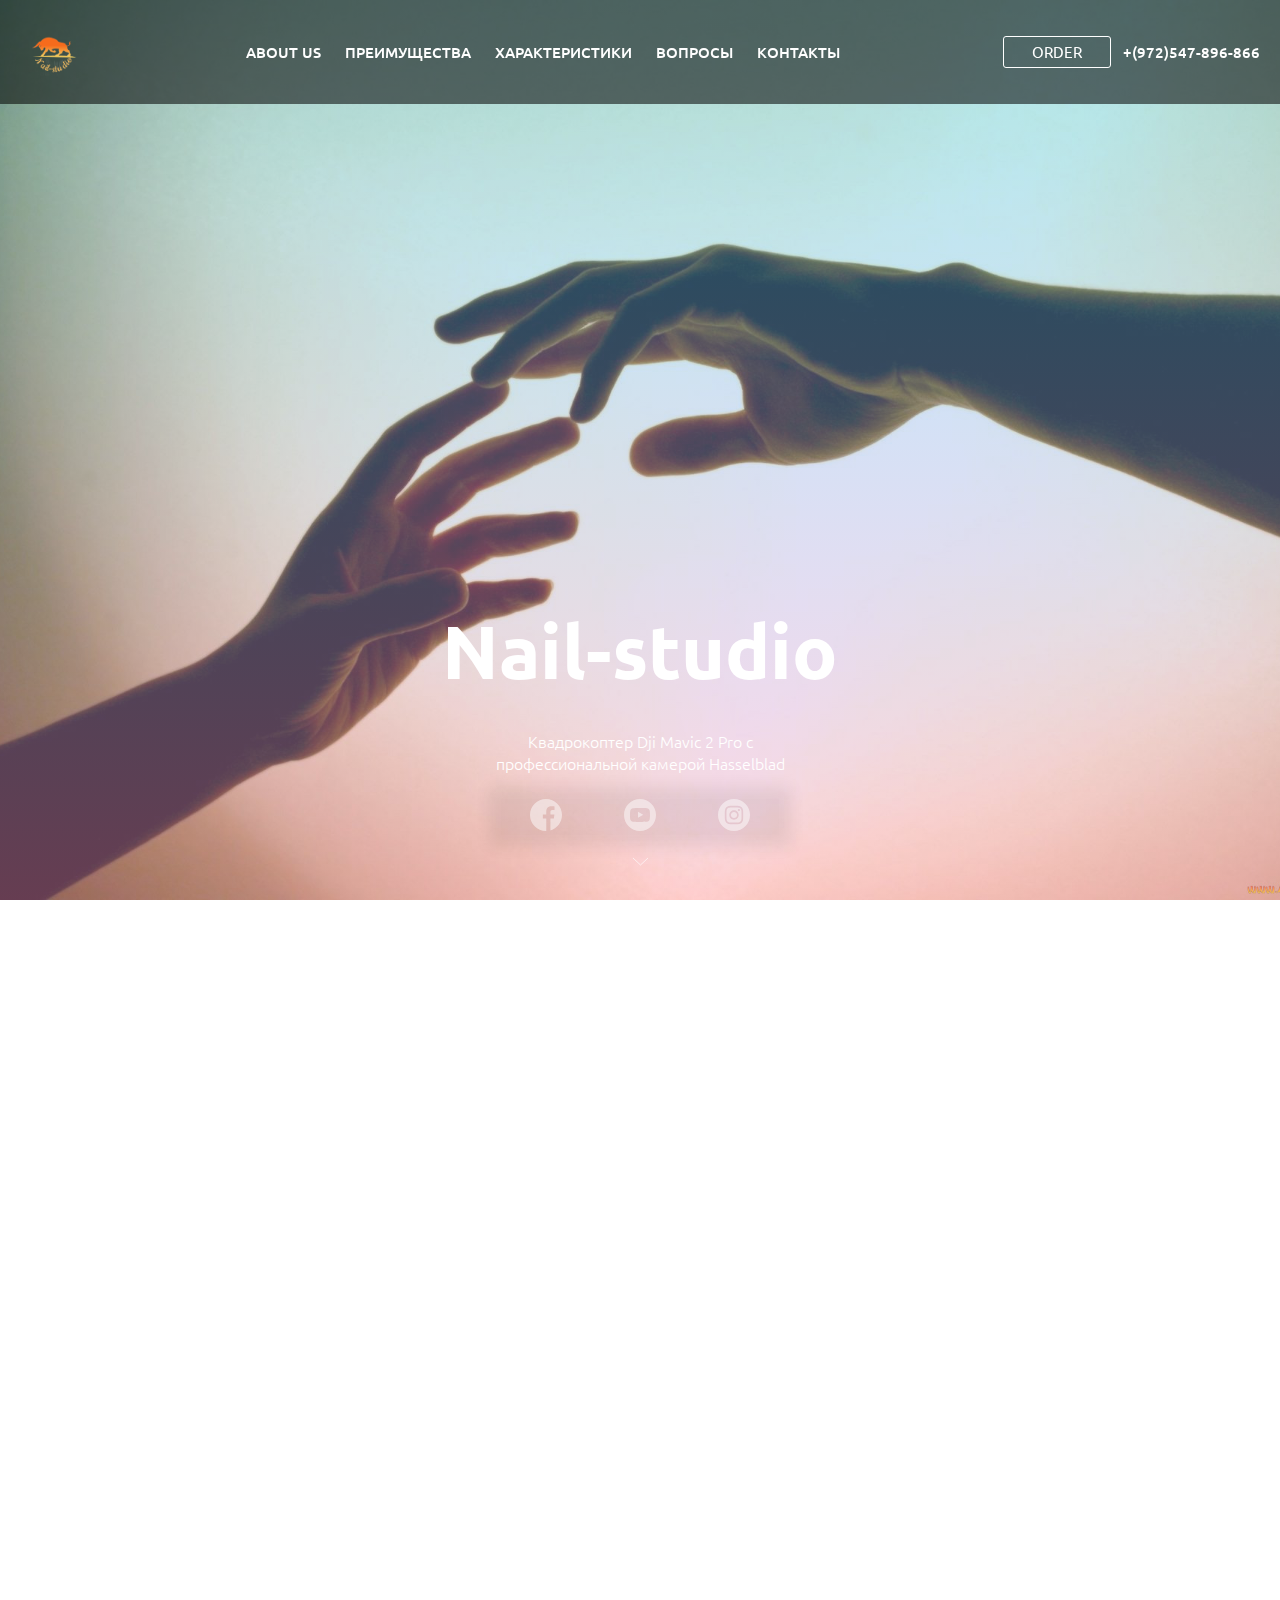
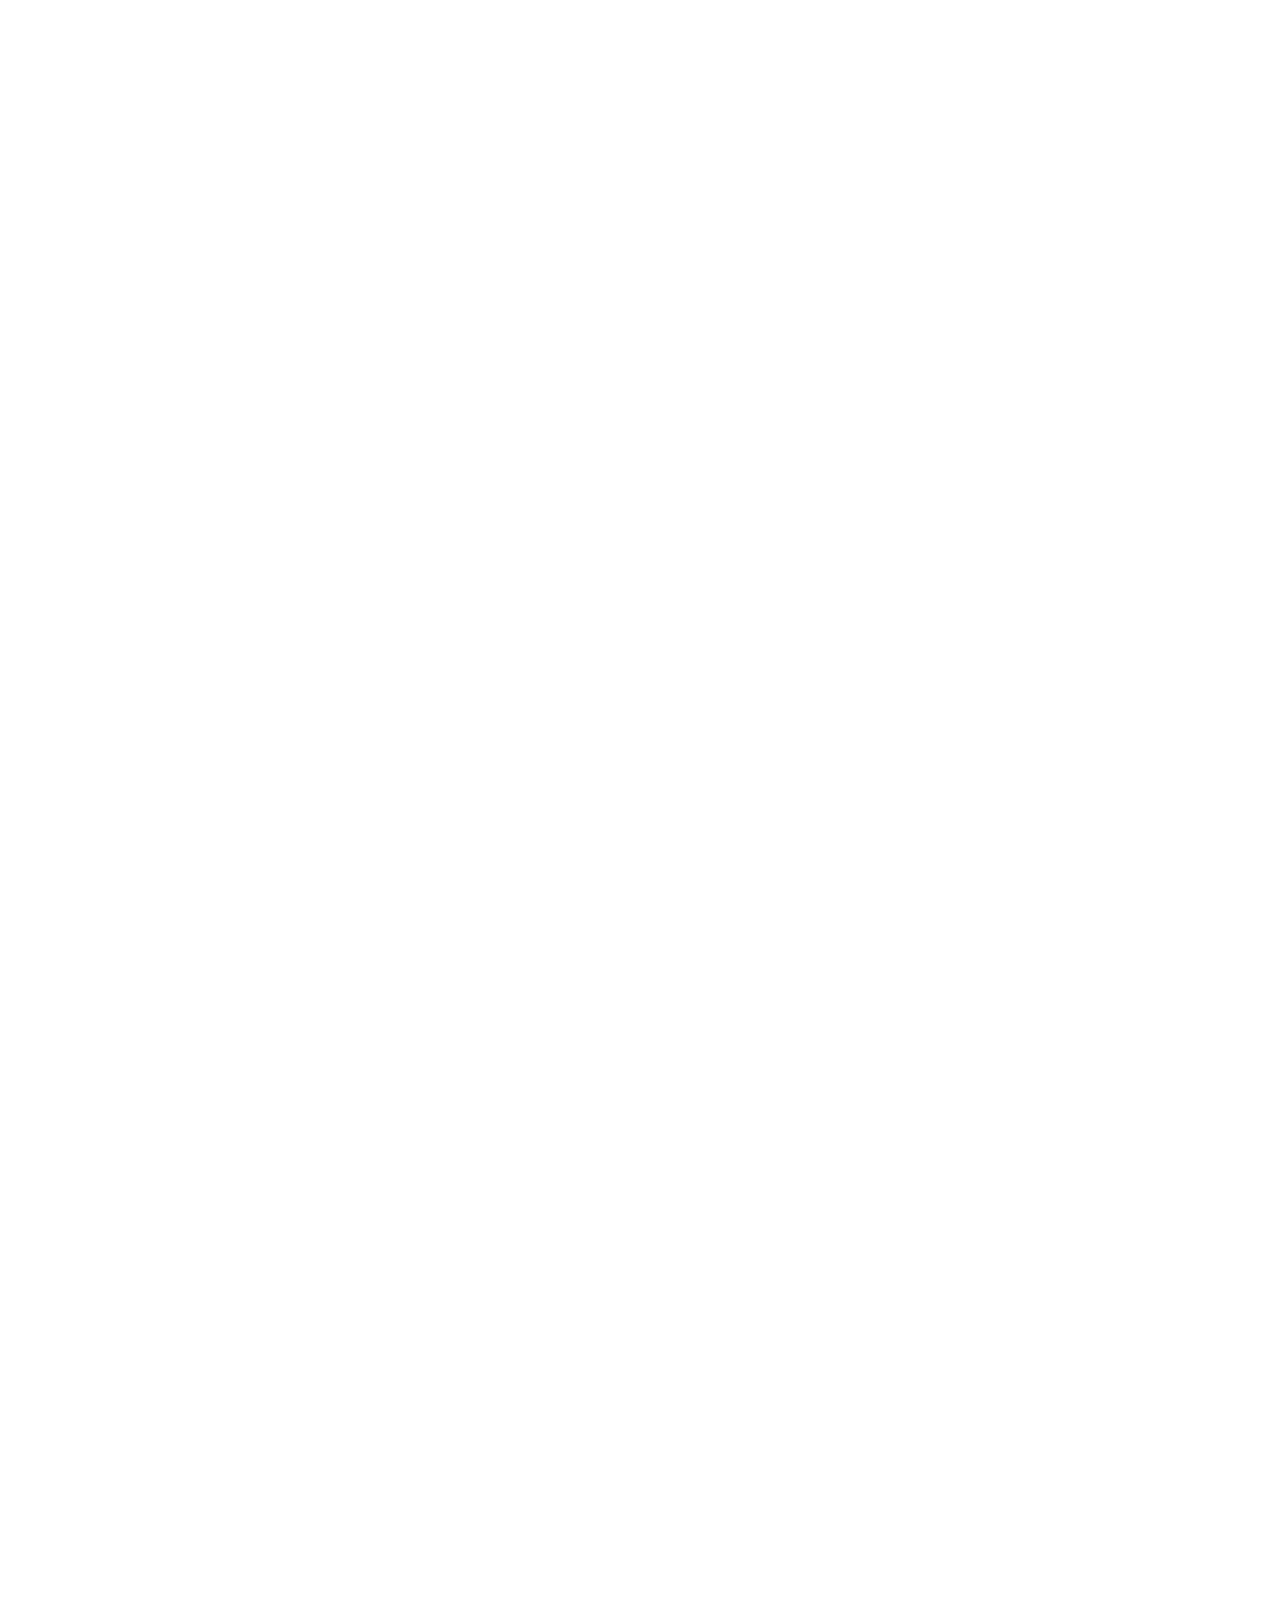
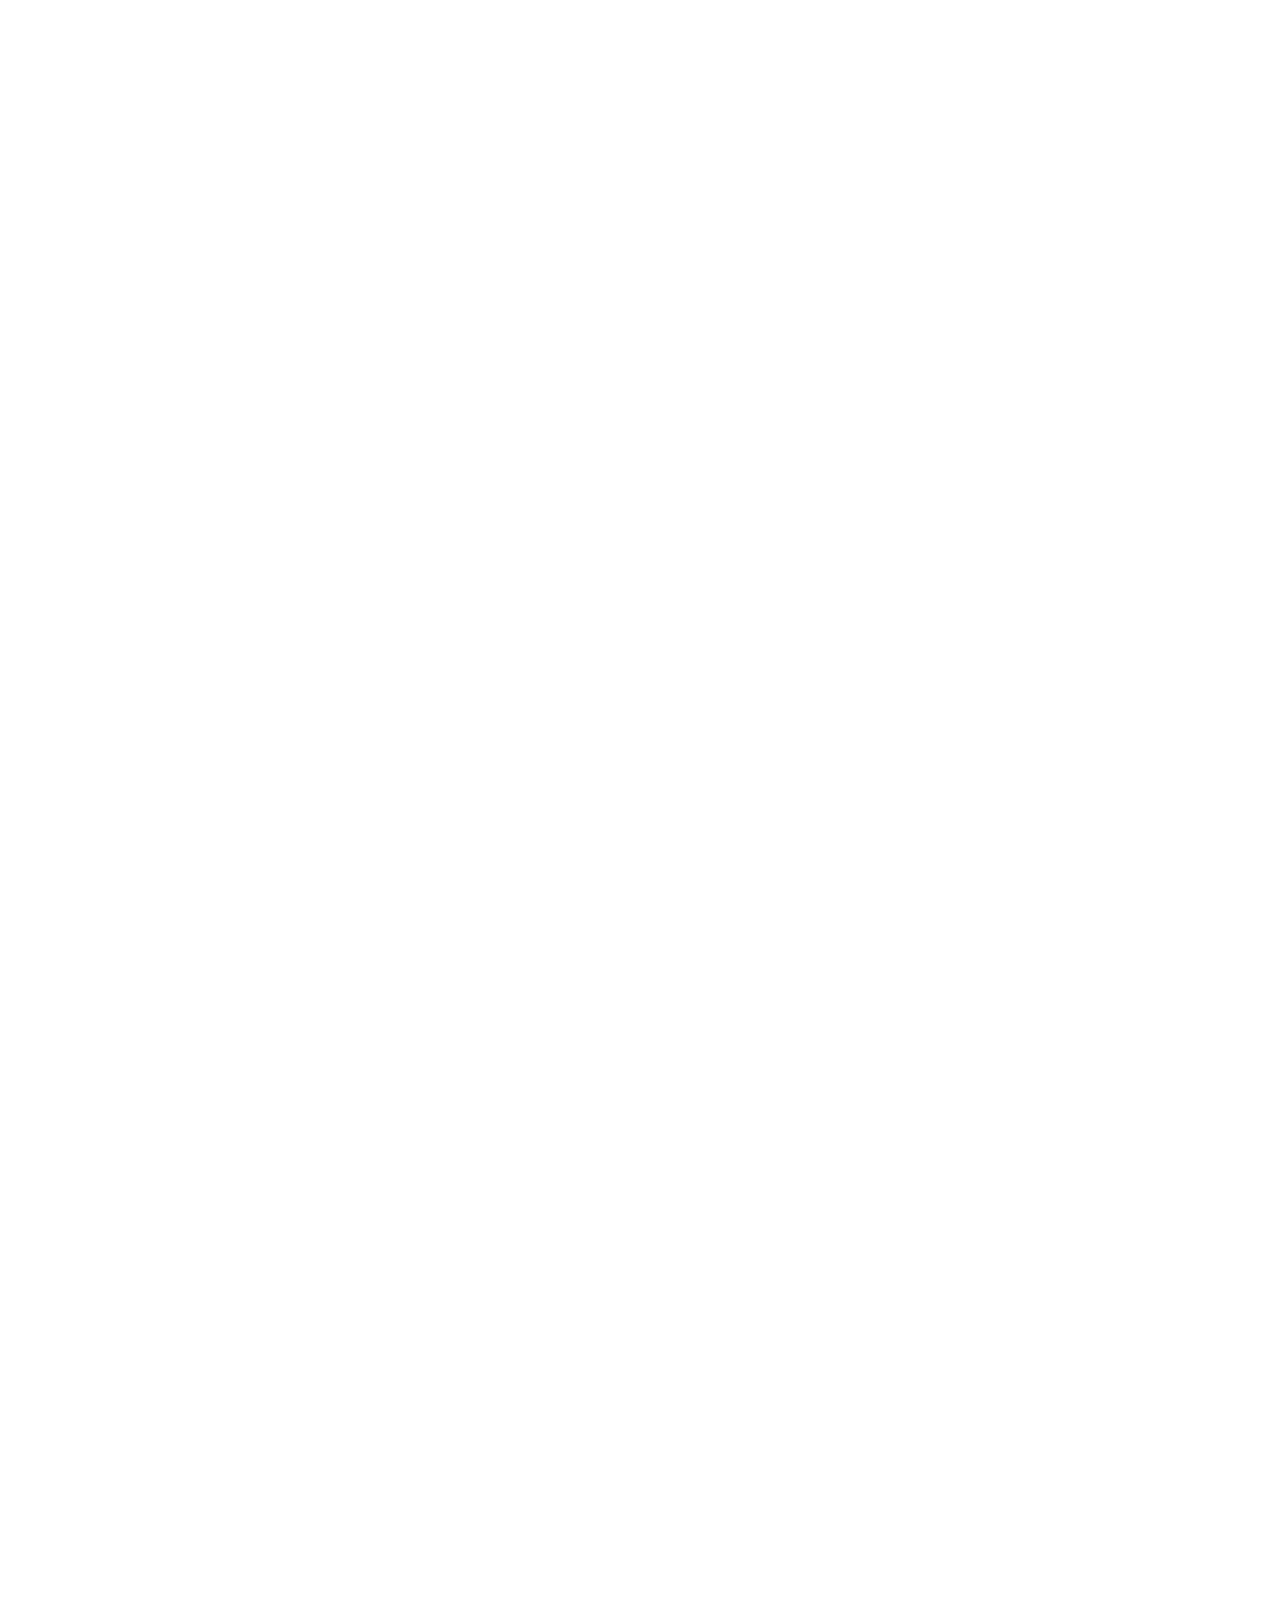
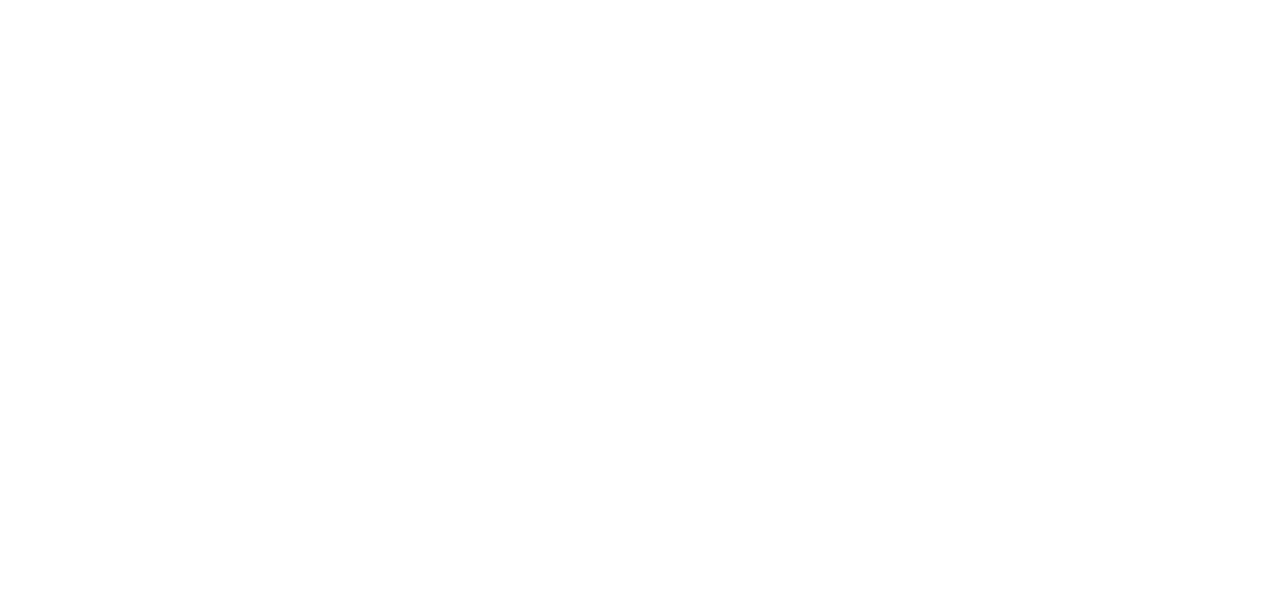
==== src/main/resources/templates/app/index.html @ 17552041 "add frontend and some business logic files" ====
<!DOCTYPE html>
<html lang="en">

<head>
  <meta charset="UTF-8">
  <meta name="viewport" content="width=device-width, initial-scale=1.0">
  <meta http-equiv="X-UA-Compatible" content="ie=edge">
  <title>Document</title>
  <link rel="preconnect" href="https://fonts.googleapis.com">
  <link rel="preconnect" href="https://fonts.gstatic.com" crossorigin>
  <link href="https://fonts.googleapis.com/css2?family=Ubuntu:wght@300;400:500;700&display=swap" rel="stylesheet">
  <link rel="stylesheet" href="css/style.min.css">
</head>

<body>
  <header class="header">
    <div class="container">
      <div id="header__nav" class="header__inner">
        <div data-menuanchor="top">
          <a class="logo" href="#top">
            <picture class="logo__img">
              <source srcset="images/logo-mobile.png" media="(max-width: 640px)">
              <img src="images/logo.png" alt="">
            </picture>
          </a>
        </div>

        <nav class="menu">
          <button class="menu__btn">
            <span class="menu__btn-line"></span>
          </button>
          <ul class="menu__list">
            <li class="menu__list-item" data-menuanchor="products">
              <a class="menu__list-link" href="#products">ABOUT US</a>
            </li>
            <li class="menu__list-item" data-menuanchor="benefits">
              <a class="menu__list-link" href="#benefits">ПРЕИМУЩЕСТВА</a>
            </li>
            <li class="menu__list-item" data-menuanchor="specification">
              <a class="menu__list-link" href="#specification">ХАРАКТЕРИСТИКИ</a>
            </li>
            <li class="menu__list-item" data-menuanchor="faq">
              <a class="menu__list-link" href="#faq">ВОПРОСЫ</a>
            </li>
            <li class="menu__list-item" data-menuanchor="contacts">
              <a class="menu__list-link" href="#contacts">КОНТАКТЫ</a>
            </li>
            <li class="menu__list-phone">
              <a class="heder__phone-menu" href="0547896866">+(972)547-896-866</a>
            </li>
          </ul>
        </nav>

        <div class="header__info">
          <button class="header__btn">order</button>
          <a class="heder__phone" href="0547896866">+(972)547-896-866</a>
        </div>
      </div>
    </div>
  </header>

  <div id="fullpage">

    <section data-menuanchor="top" class="page-section top">
      <div class="page-section__wrapper top__wrapper">
        <div class="container">
          <div class="top__inner">
            <h1 class="top__title">Nail-studio</h1>
            <p class="top__text">
              Квадрокоптер Dji Mavic 2 Pro
              с профессиональной камерой Hasselblad
            </p>
            <ul class="top__social-list">
              <li class="top__social-item">
                <a href="https://www.facebook.com/nivnails" class="top__social-link">
                  <img src="images/facebook.svg" alt="">
                </a>
              </li>
              <li class="top__social-item">
                <a href="#" class="top__social-link">
                  <img src="images/youtube.svg" alt="">
                </a>
              </li>
              <li class="top__social-item">
                <a href="https://instagram.com/nails_rishon_israel?igshid=YmMyMTA2M2Y=" class="top__social-link">
                  <img src="images/instagram.svg" alt="">
                </a>
              </li>
            </ul>
          </div>
        </div>
        <div class="scroll-btn">
          <a href="#products">
            <img src="images/arrow-down.svg" alt="">
          </a>
        </div>
      </div>
    </section>



    <section data-menuanchor="products" class="page-section products">
      <div class="page-section__wrapper">
        <div class="container">
          <h3 class="title products__title">About us</h3>

          <div class="products__inner">
            <div class="products__text">
              <p>Nail-studio</p>
              <p>054-789-686</p>
              <p>Attractive and up-to-date skin care gallery,
                offering boutique services and relaxing spa treatments for hand and foot care,</p>
              <p>A design idea was created in the nail gallery, which gives everyone the opportunity to touch the
                beauty.</p>
              <p>The good news is to bring culture of hand and foot care across the country close to your home.
                Along with service experience and professionalism, as a basis - to keep you and your nails in perfect
                condition without having to travel far.
                Our experts are close to you.
                There is no limit to imagination and creativity.
                In the highest quality products from the world's leading skin care companies, as well as a variety of
                treatments.</p>
              <p>It remains only to imagine how your nails will look.
                ___________________________
              </p>
              <p>We work with the products of leading companies on the market, such as: ESSIE, O.P.I and others.</p>
            </div>
            <div class="products__slider-box">
            
              <div class="products__slider">
                <div class="products__slider-item">
                  <img class="products__slider-img" src="images/products__slider-1.jpg" alt="">
                  <p class="products__slider-text">
                    Лучшая беспилотная
                    технология аэросъемки</p>
                </div>
                <div class="products__slider-item">
                  <img class="products__slider-img" src="images/products__slider-2.jpg" alt="">
                  <p class="products__slider-text">
                    Лучшая беспилотная
                    технология аэросъемки</p>
                </div>
                <div class="products__slider-item">
                  <img class="products__slider-img" src="images/products__slider-3.jpg" alt="">
                  <p class="products__slider-text">
                    Лучшая беспилотная
                    технология аэросъемки</p>
                </div>
                <div class="products__slider-item">
                  <img class="products__slider-img" src="images/products__slider-4.jpg" alt="">
                  <p class="products__slider-text">
                    Лучшая беспилотная
                    технология аэросъемки</p>
                </div>
                <div class="products__slider-item">
                  <img class="products__slider-img" src="images/products__slider-5.jpg" alt="">
                  <p class="products__slider-text">
                    Лучшая беспилотная
                    технология аэросъемки</p>
                </div>
                <div class="products__slider-item">
                  <img class="products__slider-img" src="images/products__slider-6.jpg" alt="">
                  <p class="products__slider-text">
                    Лучшая беспилотная
                    технология аэросъемки</p>
                </div>
              </div>
            </div>
          </div>
        </div>
        <div class="scroll-btn">
          <a href="#benefits">
            <img src="images/arrow-down.svg" alt="">
          </a>
        </div>
      </div>
    </section>



    <section data-menuanchor="benefits" class="page-section benefits">
      <div class="page-section__wrapper">
        <div class="container">
          <h3 class="title">benefits</h3>
          <div class="benefits__items">

            <div class="benefits__item">
              <div class="benefits__num">1</div>
              <div class="benefits__img">
                <img src="images/benefits-1.jpg" alt="">
              </div>
              <div class="benefits__info">
                <h4 class="benefits__info-title">
                  Интеллектуальные
                  режимы
                </h4>
                <p class="benefits__info-text">
                  Mavic 2 унаследовал 6 стандартных режимов интеллектуальной съемки
                  QuickShot: Roket/Dronie/Circle/Helix/Boomerang/Asteroid.
                </p>
              </div>
            </div>

            <div class="benefits__item">
              <div class="benefits__num">2</div>
              <div class="benefits__img">
                <img src="images/benefits-2.jpg" alt="">
              </div>
              <div class="benefits__info">
                <h4 class="benefits__info-title">
                  Active Track 2.0
                </h4>
                <p class="benefits__info-text">
                  Усовершенствованный режим второго поколения распознаёт и отслеживает объекты ещё точнее, быстрее и
                  умнее.
                </p>
              </div>
            </div>

            <div class="benefits__item">
              <div class="benefits__num">3</div>
              <div class="benefits__img">
                <img src="images/benefits-3.jpg" alt="">
              </div>
              <div class="benefits__info">
                <h4 class="benefits__info-title">
                  Панорамная съемка
                </h4>
                <p class="benefits__info-text">
                  Mavic 2 поддерживает 4 режима панорамной съёмки: сферическая, 180 градусов, горизонтальная,
                  вертикальная
                </p>
              </div>
            </div>

            <div class="benefits__item">
              <div class="benefits__num">4</div>
              <div class="benefits__img">
                <img src="images/benefits-4.jpg" alt="">
              </div>
              <div class="benefits__info">
                <h4 class="benefits__info-title">
                  Крутая камера!
                </h4>
                <p class="benefits__info-text">
                  Технология Hyperlapse в четырёх режимах исполнения. Улучшенный фото режим HDR Функция HyperLight для
                  съёмки в условиях слабого освещения 4К съёмка
                </p>
              </div>
            </div>
          </div>
        </div>
        <div class="scroll-btn">
          <a href="#specification">
            <img src="images/arrow-down.svg" alt="">
          </a>
        </div>
      </div>
    </section>



    <section data-menuanchor="specification" class="page-section specification">
      <div class="page-section__wrapper">
        <div class="container">
          <h3 class="title">specification</h3>
          <div class="specification__inner">
            <div class="specification__item">
              <div class="specification__box specification__box-1">
                <h4 class="specification__box-title">Dlog-M 10 бит</h4>
                <p class="specification__box-text">
                  Mavic 2 Pro поддерживает цветовой профиль Dlog-M 10 бит с более широким динамическим диапазоном,
                  дающим
                  больше возможностей для цветокоррекции.
                </p>
              </div>

              <div class="specification__box specification__box-2">
                <h4 class="specification__box-title">Камера Hasselblad</h4>
                <p class="specification__box-text">
                  Камера Hasselblad L1D-20С
                  известны эргономичным дизайном
                  и превосходным качеством изображений.
                </p>
              </div>
            </div>

            <div class="specification__item specification__item--center">
              <img src="images/mavic.png" alt="">
            </div>

            <div class="specification__item">
              <div class="specification__box specification__box-3">
                <h4 class="specification__box-title">Матрица CMOS 1</h4>
                <p class="specification__box-text">
                  Зона активной работы новой 1-дюймовой матрицы CMOS в четыре раза превышает показатели Mavic Pro
                </p>
              </div>

              <div class="specification__box specification__box-4">
                <h4 class="specification__box-title">Видео HDR</h4>
                <p class="specification__box-text">
                  Благодаря поддержке видео 4K HDR 10 бит, Mavic 2 Pro можно подсоединить к совместимому с HLG 4K ТВ и
                  просматривать запись в полном цветовом спектре
                </p>
              </div>
            </div>
          </div>
        </div>
        <div class="scroll-btn">
          <a href="#faq">
            <img src="images/arrow-down.svg" alt="">
          </a>
        </div>
      </div>
    </section>



    <section data-menuanchor="faq" class="page-section faq">
      <div class="page-section__wrapper">
        <div class="container">
          <h3 class="title title__faq">FAQ</h3>
          <div class="faq__items">
            <div class="faq__item faq__item--active">
              <h4 class="faq__item-title">Какие отличия между Mavic 2 Pro и Mavic 2 Zoom?</h4>
              <p class="faq__item-text">В Mavic 2 улучшены практически все аспекты: камера, передача видеосигнала,
                полётное
                время, скорость, уровень шума, обнаружение препятствий в нескольких направлениях, интеллектуальные
                функции
                и
                уникальная функция Hyperlapse (гиперлапс).
              </p>
            </div>

            <div class="faq__item">
              <h4 class="faq__item-title">Чем Mavic 2 лучше Mavic Pro? </h4>
              <p class="faq__item-text">В Mavic 2 улучшены практически все аспекты: камера, передача видеосигнала,
                полётное
                время, скорость, уровень шума, обнаружение препятствий в нескольких направлениях, интеллектуальные
                функции
                и
                уникальная функция Hyperlapse (гиперлапс).
              </p>
            </div>

            <div class="faq__item">
              <h4 class="faq__item-title">Можно ли подключить Mavic 2 к очкам DJI Goggles?</h4>
              <p class="faq__item-text">В Mavic 2 улучшены практически все аспекты: камера, передача видеосигнала,
                полётное
                время, скорость, уровень шума, обнаружение препятствий в нескольких направлениях, интеллектуальные
                функции
                и
                уникальная функция Hyperlapse (гиперлапс).
              </p>
            </div>

            <div class="faq__item">
              <h4 class="faq__item-title">Является ли Mavic 2 водонепроницаемым？</h4>
              <p class="faq__item-text">В Mavic 2 улучшены практически все аспекты: камера, передача видеосигнала,
                полётное
                время, скорость, уровень шума, обнаружение препятствий в нескольких направлениях, интеллектуальные
                функции
                и
                уникальная функция Hyperlapse (гиперлапс).
              </p>
            </div>
          </div>
        </div>
        <div class="scroll-btn">
          <a href="#contacts">
            <img src="images/arrow-down.svg" alt="">
          </a>
        </div>
      </div>
    </section>




    <section data-menuanchor="contacts" class="page-section contacts">
      <div class="page-section__wrapper">
        <div class="container">
          <h3 class="title">CONTACTS</h3>
          <div class="contacts__inner">
            <div class="contacts__info">
              <div class="contacts__info-box">
                <p class="contacts__info-title">Rishon Le Zion</p>
                <a class="contacts__info-phone" href="tel:+972547896866">(+972) 54 789 6866</a>
                <a class="contacts__info-email" href="mailto:sim609060@gmail.com">sim609060@gmail.com</a>
              </div>

              <div class="contacts__info-box">
                <p class="contacts__info-title">Rishon Le Zion</p>
                <a class="contacts__info-phone" href="tel:+972547896866">(+972) 54 789 6866</a>
                <a class="contacts__info-email" href="mailto:sim609060@gmail.com">sim609060@gmail.com</a>
              </div>

              <div class="contacts__info-box">
                <p class="contacts__info-title">Rishon Le Zion</p>
                <a class="contacts__info-phone" href="tel:+972547896866">(+972) 54 789 6866</a>
                <a class="contacts__info-email" href="mailto:sim609060@gmail.com">sim609060@gmail.com</a>
              </div>
            </div>

            <div class="contacts__form">
              <form action="">
                <h4 class="contacts__form-title">more questions?</h4>
                <p class="contacts__form-text">Мы обязательно свяжемся с вами в течение двух рабочих дней</p>
                <div class="contacts__form-line">
                  <input class="contacts__form-input" placeholder="Ваше имя" type="text">
                  <input class="contacts__form-input" placeholder="Ваше e-mail" type="email">
                </div>
                <textarea class="contacts__form-textarea" placeholder="Что вас интересует?"></textarea>
                <button class="contacts__form-btn" type="submit">SEND</button>
              </form>
            </div>

            <ul class="contacts__social-list">
              <li class="contacts__social-item">
                <a href="#" class="contacts__social-link">
                  <img src="images/facebook.svg" alt="">
                </a>
              </li>
              <li class="contacts__social-item">
                <a href="#" class="contacts__social-link">
                  <img src="images/youtube.svg" alt="">
                </a>
              </li>
              <li class="contacts__social-item">
                <a href="#" class="contacts__social-link">
                  <img src="images/instagram.svg" alt="">
                </a>
              </li>
            </ul>
          </div>
        </div>
        <div class="scroll-btn">
          <div data-menuanchor="top">
            <a href="#top">
              <img class="footer-arrow-up" src="images/arrow-down.svg" alt="">
            </a>
          </div>
        </div>
        <footer class="footer">
          <div class="container">
            <p class="footer__copy">
              © R&A, 2022
            </p>
          </div>
        </footer>
      </div>
    </section>

  </div>









  <script src="https://ajax.googleapis.com/ajax/libs/jquery/3.5.1/jquery.min.js"></script>
  <script src="js/libs.min.js"></script>
  <script src="js/main.js"></script>
</body>

</html>
---- src/main/resources/templates/app/css/style.min.css ----
body{font-family:"Ubuntu",sans-serif;font-weight:300}.contacts__form-input,.contacts__form-textarea{font-family:"Ubuntu",sans-serif;font-weight:400}.faq__item-title,.products__slider-text,.header__inner{font-family:"Ubuntu",sans-serif;font-weight:500}.contacts__form-btn,.contacts__info-title,.contacts__form-title,.specification__box-title,.benefits__info-title,.benefits__num,.header__phone{font-family:"Ubuntu",sans-serif;font-weight:700}.title{font-family:"SFProDisplay-Regular" sans-serif;font-weight:400}.top__title{font-family:"SFProDisplay-Semibold" sans-serif;font-weight:600}/*! normalize.css v8.0.1 | MIT License | github.com/necolas/normalize.css */html{line-height:1.15;-webkit-text-size-adjust:100%}body{margin:0}main{display:block}h1{font-size:2em;margin:.67em 0}hr{-webkit-box-sizing:content-box;box-sizing:content-box;height:0;overflow:visible}pre{font-family:monospace,monospace;font-size:1em}a{background-color:rgba(0,0,0,0)}abbr[title]{border-bottom:none;text-decoration:underline;-webkit-text-decoration:underline dotted;text-decoration:underline dotted}b,strong{font-weight:bolder}code,kbd,samp{font-family:monospace,monospace;font-size:1em}small{font-size:80%}sub,sup{font-size:75%;line-height:0;position:relative;vertical-align:baseline}sub{bottom:-0.25em}sup{top:-0.5em}img{border-style:none}button,input,optgroup,select,textarea{font-family:inherit;font-size:100%;line-height:1.15;margin:0}button,input{overflow:visible}button,select{text-transform:none}button,[type=button],[type=reset],[type=submit]{-webkit-appearance:button}button::-moz-focus-inner,[type=button]::-moz-focus-inner,[type=reset]::-moz-focus-inner,[type=submit]::-moz-focus-inner{border-style:none;padding:0}button:-moz-focusring,[type=button]:-moz-focusring,[type=reset]:-moz-focusring,[type=submit]:-moz-focusring{outline:1px dotted ButtonText}fieldset{padding:.35em .75em .625em}legend{-webkit-box-sizing:border-box;box-sizing:border-box;color:inherit;display:table;max-width:100%;padding:0;white-space:normal}progress{vertical-align:baseline}textarea{overflow:auto}[type=checkbox],[type=radio]{-webkit-box-sizing:border-box;box-sizing:border-box;padding:0}[type=number]::-webkit-inner-spin-button,[type=number]::-webkit-outer-spin-button{height:auto}[type=search]{-webkit-appearance:textfield;outline-offset:-2px}[type=search]::-webkit-search-decoration{-webkit-appearance:none}::-webkit-file-upload-button{-webkit-appearance:button;font:inherit}details{display:block}summary{display:list-item}template{display:none}[hidden]{display:none}.slick-slider{position:relative;display:block;-webkit-box-sizing:border-box;box-sizing:border-box;-webkit-user-select:none;-moz-user-select:none;-ms-user-select:none;user-select:none;-webkit-touch-callout:none;-khtml-user-select:none;-ms-touch-action:pan-y;touch-action:pan-y;-webkit-tap-highlight-color:rgba(0,0,0,0)}.slick-list{position:relative;display:block;overflow:hidden;margin:0;padding:0}.slick-list:focus{outline:none}.slick-list.dragging{cursor:pointer;cursor:hand}.slick-slider .slick-track,.slick-slider .slick-list{-webkit-transform:translate3d(0, 0, 0);-ms-transform:translate3d(0, 0, 0);transform:translate3d(0, 0, 0)}.slick-track{position:relative;top:0;left:0;display:block;margin-left:auto;margin-right:auto}.slick-track:before,.slick-track:after{display:table;content:""}.slick-track:after{clear:both}.slick-loading .slick-track{visibility:hidden}.slick-slide{display:none;float:left;height:100%;min-height:1px}[dir=rtl] .slick-slide{float:right}.slick-slide img{display:block}.slick-slide.slick-loading img{display:none}.slick-slide.dragging img{pointer-events:none}.slick-initialized .slick-slide{display:block}.slick-loading .slick-slide{visibility:hidden}.slick-vertical .slick-slide{display:block;height:auto;border:1px solid rgba(0,0,0,0)}.slick-arrow.slick-hidden{display:none}/*!
 * animate.css - https://animate.style/
 * Version - 4.1.0
 * Licensed under the MIT license - http://opensource.org/licenses/MIT
 *
 * Copyright (c) 2020 Animate.css
 */:root{--animate-duration: 1s;--animate-delay: 1s;--animate-repeat: 1}.animate__animated{-webkit-animation-duration:1s;animation-duration:1s;-webkit-animation-duration:var(--animate-duration);animation-duration:var(--animate-duration);-webkit-animation-fill-mode:both;animation-fill-mode:both}.animate__animated.animate__infinite{-webkit-animation-iteration-count:infinite;animation-iteration-count:infinite}.animate__animated.animate__repeat-1{-webkit-animation-iteration-count:1;animation-iteration-count:1;-webkit-animation-iteration-count:var(--animate-repeat);animation-iteration-count:var(--animate-repeat)}.animate__animated.animate__repeat-2{-webkit-animation-iteration-count:2;animation-iteration-count:2;-webkit-animation-iteration-count:calc(var(--animate-repeat)*2);animation-iteration-count:calc(var(--animate-repeat)*2)}.animate__animated.animate__repeat-3{-webkit-animation-iteration-count:3;animation-iteration-count:3;-webkit-animation-iteration-count:calc(var(--animate-repeat)*3);animation-iteration-count:calc(var(--animate-repeat)*3)}.animate__animated.animate__delay-1s{-webkit-animation-delay:1s;animation-delay:1s;-webkit-animation-delay:var(--animate-delay);animation-delay:var(--animate-delay)}.animate__animated.animate__delay-2s{-webkit-animation-delay:2s;animation-delay:2s;-webkit-animation-delay:calc(var(--animate-delay)*2);animation-delay:calc(var(--animate-delay)*2)}.animate__animated.animate__delay-3s{-webkit-animation-delay:3s;animation-delay:3s;-webkit-animation-delay:calc(var(--animate-delay)*3);animation-delay:calc(var(--animate-delay)*3)}.animate__animated.animate__delay-4s{-webkit-animation-delay:4s;animation-delay:4s;-webkit-animation-delay:calc(var(--animate-delay)*4);animation-delay:calc(var(--animate-delay)*4)}.animate__animated.animate__delay-5s{-webkit-animation-delay:5s;animation-delay:5s;-webkit-animation-delay:calc(var(--animate-delay)*5);animation-delay:calc(var(--animate-delay)*5)}.animate__animated.animate__faster{-webkit-animation-duration:.5s;animation-duration:.5s;-webkit-animation-duration:calc(var(--animate-duration)/2);animation-duration:calc(var(--animate-duration)/2)}.animate__animated.animate__fast{-webkit-animation-duration:.8s;animation-duration:.8s;-webkit-animation-duration:calc(var(--animate-duration)*.8);animation-duration:calc(var(--animate-duration)*.8)}.animate__animated.animate__slow{-webkit-animation-duration:2s;animation-duration:2s;-webkit-animation-duration:calc(var(--animate-duration)*2);animation-duration:calc(var(--animate-duration)*2)}.animate__animated.animate__slower{-webkit-animation-duration:3s;animation-duration:3s;-webkit-animation-duration:calc(var(--animate-duration)*3);animation-duration:calc(var(--animate-duration)*3)}@media print,(prefers-reduced-motion: reduce){.animate__animated{-webkit-animation-duration:1ms !important;animation-duration:1ms !important;-webkit-transition-duration:1ms !important;-o-transition-duration:1ms !important;transition-duration:1ms !important;-webkit-animation-iteration-count:1 !important;animation-iteration-count:1 !important}.animate__animated[class*=Out]{opacity:0}}@-webkit-keyframes bounce{from,20%,53%,to{-webkit-animation-timing-function:cubic-bezier(0.215, 0.61, 0.355, 1);animation-timing-function:cubic-bezier(0.215, 0.61, 0.355, 1);-webkit-transform:translate3d(0, 0, 0);transform:translate3d(0, 0, 0)}40%,43%{-webkit-animation-timing-function:cubic-bezier(0.755, 0.05, 0.855, 0.06);animation-timing-function:cubic-bezier(0.755, 0.05, 0.855, 0.06);-webkit-transform:translate3d(0, -30px, 0) scaleY(1.1);transform:translate3d(0, -30px, 0) scaleY(1.1)}70%{-webkit-animation-timing-function:cubic-bezier(0.755, 0.05, 0.855, 0.06);animation-timing-function:cubic-bezier(0.755, 0.05, 0.855, 0.06);-webkit-transform:translate3d(0, -15px, 0) scaleY(1.05);transform:translate3d(0, -15px, 0) scaleY(1.05)}80%{-webkit-transition-timing-function:cubic-bezier(0.215, 0.61, 0.355, 1);transition-timing-function:cubic-bezier(0.215, 0.61, 0.355, 1);-webkit-transform:translate3d(0, 0, 0) scaleY(0.95);transform:translate3d(0, 0, 0) scaleY(0.95)}90%{-webkit-transform:translate3d(0, -4px, 0) scaleY(1.02);transform:translate3d(0, -4px, 0) scaleY(1.02)}}@keyframes bounce{from,20%,53%,to{-webkit-animation-timing-function:cubic-bezier(0.215, 0.61, 0.355, 1);animation-timing-function:cubic-bezier(0.215, 0.61, 0.355, 1);-webkit-transform:translate3d(0, 0, 0);transform:translate3d(0, 0, 0)}40%,43%{-webkit-animation-timing-function:cubic-bezier(0.755, 0.05, 0.855, 0.06);animation-timing-function:cubic-bezier(0.755, 0.05, 0.855, 0.06);-webkit-transform:translate3d(0, -30px, 0) scaleY(1.1);transform:translate3d(0, -30px, 0) scaleY(1.1)}70%{-webkit-animation-timing-function:cubic-bezier(0.755, 0.05, 0.855, 0.06);animation-timing-function:cubic-bezier(0.755, 0.05, 0.855, 0.06);-webkit-transform:translate3d(0, -15px, 0) scaleY(1.05);transform:translate3d(0, -15px, 0) scaleY(1.05)}80%{-webkit-transition-timing-function:cubic-bezier(0.215, 0.61, 0.355, 1);-o-transition-timing-function:cubic-bezier(0.215, 0.61, 0.355, 1);transition-timing-function:cubic-bezier(0.215, 0.61, 0.355, 1);-webkit-transform:translate3d(0, 0, 0) scaleY(0.95);transform:translate3d(0, 0, 0) scaleY(0.95)}90%{-webkit-transform:translate3d(0, -4px, 0) scaleY(1.02);transform:translate3d(0, -4px, 0) scaleY(1.02)}}.animate__bounce{-webkit-animation-name:bounce;animation-name:bounce;-webkit-transform-origin:center bottom;-ms-transform-origin:center bottom;transform-origin:center bottom}@-webkit-keyframes flash{from,50%,to{opacity:1}25%,75%{opacity:0}}@keyframes flash{from,50%,to{opacity:1}25%,75%{opacity:0}}.animate__flash{-webkit-animation-name:flash;animation-name:flash}@-webkit-keyframes pulse{from{-webkit-transform:scale3d(1, 1, 1);transform:scale3d(1, 1, 1)}50%{-webkit-transform:scale3d(1.05, 1.05, 1.05);transform:scale3d(1.05, 1.05, 1.05)}to{-webkit-transform:scale3d(1, 1, 1);transform:scale3d(1, 1, 1)}}@keyframes pulse{from{-webkit-transform:scale3d(1, 1, 1);transform:scale3d(1, 1, 1)}50%{-webkit-transform:scale3d(1.05, 1.05, 1.05);transform:scale3d(1.05, 1.05, 1.05)}to{-webkit-transform:scale3d(1, 1, 1);transform:scale3d(1, 1, 1)}}.animate__pulse{-webkit-animation-name:pulse;animation-name:pulse;-webkit-animation-timing-function:ease-in-out;animation-timing-function:ease-in-out}@-webkit-keyframes rubberBand{from{-webkit-transform:scale3d(1, 1, 1);transform:scale3d(1, 1, 1)}30%{-webkit-transform:scale3d(1.25, 0.75, 1);transform:scale3d(1.25, 0.75, 1)}40%{-webkit-transform:scale3d(0.75, 1.25, 1);transform:scale3d(0.75, 1.25, 1)}50%{-webkit-transform:scale3d(1.15, 0.85, 1);transform:scale3d(1.15, 0.85, 1)}65%{-webkit-transform:scale3d(0.95, 1.05, 1);transform:scale3d(0.95, 1.05, 1)}75%{-webkit-transform:scale3d(1.05, 0.95, 1);transform:scale3d(1.05, 0.95, 1)}to{-webkit-transform:scale3d(1, 1, 1);transform:scale3d(1, 1, 1)}}@keyframes rubberBand{from{-webkit-transform:scale3d(1, 1, 1);transform:scale3d(1, 1, 1)}30%{-webkit-transform:scale3d(1.25, 0.75, 1);transform:scale3d(1.25, 0.75, 1)}40%{-webkit-transform:scale3d(0.75, 1.25, 1);transform:scale3d(0.75, 1.25, 1)}50%{-webkit-transform:scale3d(1.15, 0.85, 1);transform:scale3d(1.15, 0.85, 1)}65%{-webkit-transform:scale3d(0.95, 1.05, 1);transform:scale3d(0.95, 1.05, 1)}75%{-webkit-transform:scale3d(1.05, 0.95, 1);transform:scale3d(1.05, 0.95, 1)}to{-webkit-transform:scale3d(1, 1, 1);transform:scale3d(1, 1, 1)}}.animate__rubberBand{-webkit-animation-name:rubberBand;animation-name:rubberBand}@-webkit-keyframes shakeX{from,to{-webkit-transform:translate3d(0, 0, 0);transform:translate3d(0, 0, 0)}10%,30%,50%,70%,90%{-webkit-transform:translate3d(-10px, 0, 0);transform:translate3d(-10px, 0, 0)}20%,40%,60%,80%{-webkit-transform:translate3d(10px, 0, 0);transform:translate3d(10px, 0, 0)}}@keyframes shakeX{from,to{-webkit-transform:translate3d(0, 0, 0);transform:translate3d(0, 0, 0)}10%,30%,50%,70%,90%{-webkit-transform:translate3d(-10px, 0, 0);transform:translate3d(-10px, 0, 0)}20%,40%,60%,80%{-webkit-transform:translate3d(10px, 0, 0);transform:translate3d(10px, 0, 0)}}.animate__shakeX{-webkit-animation-name:shakeX;animation-name:shakeX}@-webkit-keyframes shakeY{from,to{-webkit-transform:translate3d(0, 0, 0);transform:translate3d(0, 0, 0)}10%,30%,50%,70%,90%{-webkit-transform:translate3d(0, -10px, 0);transform:translate3d(0, -10px, 0)}20%,40%,60%,80%{-webkit-transform:translate3d(0, 10px, 0);transform:translate3d(0, 10px, 0)}}@keyframes shakeY{from,to{-webkit-transform:translate3d(0, 0, 0);transform:translate3d(0, 0, 0)}10%,30%,50%,70%,90%{-webkit-transform:translate3d(0, -10px, 0);transform:translate3d(0, -10px, 0)}20%,40%,60%,80%{-webkit-transform:translate3d(0, 10px, 0);transform:translate3d(0, 10px, 0)}}.animate__shakeY{-webkit-animation-name:shakeY;animation-name:shakeY}@-webkit-keyframes headShake{0%{-webkit-transform:translateX(0);transform:translateX(0)}6.5%{-webkit-transform:translateX(-6px) rotateY(-9deg);transform:translateX(-6px) rotateY(-9deg)}18.5%{-webkit-transform:translateX(5px) rotateY(7deg);transform:translateX(5px) rotateY(7deg)}31.5%{-webkit-transform:translateX(-3px) rotateY(-5deg);transform:translateX(-3px) rotateY(-5deg)}43.5%{-webkit-transform:translateX(2px) rotateY(3deg);transform:translateX(2px) rotateY(3deg)}50%{-webkit-transform:translateX(0);transform:translateX(0)}}@keyframes headShake{0%{-webkit-transform:translateX(0);transform:translateX(0)}6.5%{-webkit-transform:translateX(-6px) rotateY(-9deg);transform:translateX(-6px) rotateY(-9deg)}18.5%{-webkit-transform:translateX(5px) rotateY(7deg);transform:translateX(5px) rotateY(7deg)}31.5%{-webkit-transform:translateX(-3px) rotateY(-5deg);transform:translateX(-3px) rotateY(-5deg)}43.5%{-webkit-transform:translateX(2px) rotateY(3deg);transform:translateX(2px) rotateY(3deg)}50%{-webkit-transform:translateX(0);transform:translateX(0)}}.animate__headShake{-webkit-animation-timing-function:ease-in-out;animation-timing-function:ease-in-out;-webkit-animation-name:headShake;animation-name:headShake}@-webkit-keyframes swing{20%{-webkit-transform:rotate3d(0, 0, 1, 15deg);transform:rotate3d(0, 0, 1, 15deg)}40%{-webkit-transform:rotate3d(0, 0, 1, -10deg);transform:rotate3d(0, 0, 1, -10deg)}60%{-webkit-transform:rotate3d(0, 0, 1, 5deg);transform:rotate3d(0, 0, 1, 5deg)}80%{-webkit-transform:rotate3d(0, 0, 1, -5deg);transform:rotate3d(0, 0, 1, -5deg)}to{-webkit-transform:rotate3d(0, 0, 1, 0deg);transform:rotate3d(0, 0, 1, 0deg)}}@keyframes swing{20%{-webkit-transform:rotate3d(0, 0, 1, 15deg);transform:rotate3d(0, 0, 1, 15deg)}40%{-webkit-transform:rotate3d(0, 0, 1, -10deg);transform:rotate3d(0, 0, 1, -10deg)}60%{-webkit-transform:rotate3d(0, 0, 1, 5deg);transform:rotate3d(0, 0, 1, 5deg)}80%{-webkit-transform:rotate3d(0, 0, 1, -5deg);transform:rotate3d(0, 0, 1, -5deg)}to{-webkit-transform:rotate3d(0, 0, 1, 0deg);transform:rotate3d(0, 0, 1, 0deg)}}.animate__swing{-webkit-transform-origin:top center;-ms-transform-origin:top center;transform-origin:top center;-webkit-animation-name:swing;animation-name:swing}@-webkit-keyframes tada{from{-webkit-transform:scale3d(1, 1, 1);transform:scale3d(1, 1, 1)}10%,20%{-webkit-transform:scale3d(0.9, 0.9, 0.9) rotate3d(0, 0, 1, -3deg);transform:scale3d(0.9, 0.9, 0.9) rotate3d(0, 0, 1, -3deg)}30%,50%,70%,90%{-webkit-transform:scale3d(1.1, 1.1, 1.1) rotate3d(0, 0, 1, 3deg);transform:scale3d(1.1, 1.1, 1.1) rotate3d(0, 0, 1, 3deg)}40%,60%,80%{-webkit-transform:scale3d(1.1, 1.1, 1.1) rotate3d(0, 0, 1, -3deg);transform:scale3d(1.1, 1.1, 1.1) rotate3d(0, 0, 1, -3deg)}to{-webkit-transform:scale3d(1, 1, 1);transform:scale3d(1, 1, 1)}}@keyframes tada{from{-webkit-transform:scale3d(1, 1, 1);transform:scale3d(1, 1, 1)}10%,20%{-webkit-transform:scale3d(0.9, 0.9, 0.9) rotate3d(0, 0, 1, -3deg);transform:scale3d(0.9, 0.9, 0.9) rotate3d(0, 0, 1, -3deg)}30%,50%,70%,90%{-webkit-transform:scale3d(1.1, 1.1, 1.1) rotate3d(0, 0, 1, 3deg);transform:scale3d(1.1, 1.1, 1.1) rotate3d(0, 0, 1, 3deg)}40%,60%,80%{-webkit-transform:scale3d(1.1, 1.1, 1.1) rotate3d(0, 0, 1, -3deg);transform:scale3d(1.1, 1.1, 1.1) rotate3d(0, 0, 1, -3deg)}to{-webkit-transform:scale3d(1, 1, 1);transform:scale3d(1, 1, 1)}}.animate__tada{-webkit-animation-name:tada;animation-name:tada}@-webkit-keyframes wobble{from{-webkit-transform:translate3d(0, 0, 0);transform:translate3d(0, 0, 0)}15%{-webkit-transform:translate3d(-25%, 0, 0) rotate3d(0, 0, 1, -5deg);transform:translate3d(-25%, 0, 0) rotate3d(0, 0, 1, -5deg)}30%{-webkit-transform:translate3d(20%, 0, 0) rotate3d(0, 0, 1, 3deg);transform:translate3d(20%, 0, 0) rotate3d(0, 0, 1, 3deg)}45%{-webkit-transform:translate3d(-15%, 0, 0) rotate3d(0, 0, 1, -3deg);transform:translate3d(-15%, 0, 0) rotate3d(0, 0, 1, -3deg)}60%{-webkit-transform:translate3d(10%, 0, 0) rotate3d(0, 0, 1, 2deg);transform:translate3d(10%, 0, 0) rotate3d(0, 0, 1, 2deg)}75%{-webkit-transform:translate3d(-5%, 0, 0) rotate3d(0, 0, 1, -1deg);transform:translate3d(-5%, 0, 0) rotate3d(0, 0, 1, -1deg)}to{-webkit-transform:translate3d(0, 0, 0);transform:translate3d(0, 0, 0)}}@keyframes wobble{from{-webkit-transform:translate3d(0, 0, 0);transform:translate3d(0, 0, 0)}15%{-webkit-transform:translate3d(-25%, 0, 0) rotate3d(0, 0, 1, -5deg);transform:translate3d(-25%, 0, 0) rotate3d(0, 0, 1, -5deg)}30%{-webkit-transform:translate3d(20%, 0, 0) rotate3d(0, 0, 1, 3deg);transform:translate3d(20%, 0, 0) rotate3d(0, 0, 1, 3deg)}45%{-webkit-transform:translate3d(-15%, 0, 0) rotate3d(0, 0, 1, -3deg);transform:translate3d(-15%, 0, 0) rotate3d(0, 0, 1, -3deg)}60%{-webkit-transform:translate3d(10%, 0, 0) rotate3d(0, 0, 1, 2deg);transform:translate3d(10%, 0, 0) rotate3d(0, 0, 1, 2deg)}75%{-webkit-transform:translate3d(-5%, 0, 0) rotate3d(0, 0, 1, -1deg);transform:translate3d(-5%, 0, 0) rotate3d(0, 0, 1, -1deg)}to{-webkit-transform:translate3d(0, 0, 0);transform:translate3d(0, 0, 0)}}.animate__wobble{-webkit-animation-name:wobble;animation-name:wobble}@-webkit-keyframes jello{from,11.1%,to{-webkit-transform:translate3d(0, 0, 0);transform:translate3d(0, 0, 0)}22.2%{-webkit-transform:skewX(-12.5deg) skewY(-12.5deg);transform:skewX(-12.5deg) skewY(-12.5deg)}33.3%{-webkit-transform:skewX(6.25deg) skewY(6.25deg);transform:skewX(6.25deg) skewY(6.25deg)}44.4%{-webkit-transform:skewX(-3.125deg) skewY(-3.125deg);transform:skewX(-3.125deg) skewY(-3.125deg)}55.5%{-webkit-transform:skewX(1.5625deg) skewY(1.5625deg);transform:skewX(1.5625deg) skewY(1.5625deg)}66.6%{-webkit-transform:skewX(-0.78125deg) skewY(-0.78125deg);transform:skewX(-0.78125deg) skewY(-0.78125deg)}77.7%{-webkit-transform:skewX(0.390625deg) skewY(0.390625deg);transform:skewX(0.390625deg) skewY(0.390625deg)}88.8%{-webkit-transform:skewX(-0.1953125deg) skewY(-0.1953125deg);transform:skewX(-0.1953125deg) skewY(-0.1953125deg)}}@keyframes jello{from,11.1%,to{-webkit-transform:translate3d(0, 0, 0);transform:translate3d(0, 0, 0)}22.2%{-webkit-transform:skewX(-12.5deg) skewY(-12.5deg);transform:skewX(-12.5deg) skewY(-12.5deg)}33.3%{-webkit-transform:skewX(6.25deg) skewY(6.25deg);transform:skewX(6.25deg) skewY(6.25deg)}44.4%{-webkit-transform:skewX(-3.125deg) skewY(-3.125deg);transform:skewX(-3.125deg) skewY(-3.125deg)}55.5%{-webkit-transform:skewX(1.5625deg) skewY(1.5625deg);transform:skewX(1.5625deg) skewY(1.5625deg)}66.6%{-webkit-transform:skewX(-0.78125deg) skewY(-0.78125deg);transform:skewX(-0.78125deg) skewY(-0.78125deg)}77.7%{-webkit-transform:skewX(0.390625deg) skewY(0.390625deg);transform:skewX(0.390625deg) skewY(0.390625deg)}88.8%{-webkit-transform:skewX(-0.1953125deg) skewY(-0.1953125deg);transform:skewX(-0.1953125deg) skewY(-0.1953125deg)}}.animate__jello{-webkit-animation-name:jello;animation-name:jello;-webkit-transform-origin:center;-ms-transform-origin:center;transform-origin:center}@-webkit-keyframes heartBeat{0%{-webkit-transform:scale(1);transform:scale(1)}14%{-webkit-transform:scale(1.3);transform:scale(1.3)}28%{-webkit-transform:scale(1);transform:scale(1)}42%{-webkit-transform:scale(1.3);transform:scale(1.3)}70%{-webkit-transform:scale(1);transform:scale(1)}}@keyframes heartBeat{0%{-webkit-transform:scale(1);transform:scale(1)}14%{-webkit-transform:scale(1.3);transform:scale(1.3)}28%{-webkit-transform:scale(1);transform:scale(1)}42%{-webkit-transform:scale(1.3);transform:scale(1.3)}70%{-webkit-transform:scale(1);transform:scale(1)}}.animate__heartBeat{-webkit-animation-name:heartBeat;animation-name:heartBeat;-webkit-animation-duration:1.3s;animation-duration:1.3s;-webkit-animation-duration:calc(var(--animate-duration)*1.3);animation-duration:calc(var(--animate-duration)*1.3);-webkit-animation-timing-function:ease-in-out;animation-timing-function:ease-in-out}@-webkit-keyframes backInDown{0%{-webkit-transform:translateY(-1200px) scale(0.7);transform:translateY(-1200px) scale(0.7);opacity:.7}80%{-webkit-transform:translateY(0px) scale(0.7);transform:translateY(0px) scale(0.7);opacity:.7}100%{-webkit-transform:scale(1);transform:scale(1);opacity:1}}@keyframes backInDown{0%{-webkit-transform:translateY(-1200px) scale(0.7);transform:translateY(-1200px) scale(0.7);opacity:.7}80%{-webkit-transform:translateY(0px) scale(0.7);transform:translateY(0px) scale(0.7);opacity:.7}100%{-webkit-transform:scale(1);transform:scale(1);opacity:1}}.animate__backInDown{-webkit-animation-name:backInDown;animation-name:backInDown}@-webkit-keyframes backInLeft{0%{-webkit-transform:translateX(-2000px) scale(0.7);transform:translateX(-2000px) scale(0.7);opacity:.7}80%{-webkit-transform:translateX(0px) scale(0.7);transform:translateX(0px) scale(0.7);opacity:.7}100%{-webkit-transform:scale(1);transform:scale(1);opacity:1}}@keyframes backInLeft{0%{-webkit-transform:translateX(-2000px) scale(0.7);transform:translateX(-2000px) scale(0.7);opacity:.7}80%{-webkit-transform:translateX(0px) scale(0.7);transform:translateX(0px) scale(0.7);opacity:.7}100%{-webkit-transform:scale(1);transform:scale(1);opacity:1}}.animate__backInLeft{-webkit-animation-name:backInLeft;animation-name:backInLeft}@-webkit-keyframes backInRight{0%{-webkit-transform:translateX(2000px) scale(0.7);transform:translateX(2000px) scale(0.7);opacity:.7}80%{-webkit-transform:translateX(0px) scale(0.7);transform:translateX(0px) scale(0.7);opacity:.7}100%{-webkit-transform:scale(1);transform:scale(1);opacity:1}}@keyframes backInRight{0%{-webkit-transform:translateX(2000px) scale(0.7);transform:translateX(2000px) scale(0.7);opacity:.7}80%{-webkit-transform:translateX(0px) scale(0.7);transform:translateX(0px) scale(0.7);opacity:.7}100%{-webkit-transform:scale(1);transform:scale(1);opacity:1}}.animate__backInRight{-webkit-animation-name:backInRight;animation-name:backInRight}@-webkit-keyframes backInUp{0%{-webkit-transform:translateY(1200px) scale(0.7);transform:translateY(1200px) scale(0.7);opacity:.7}80%{-webkit-transform:translateY(0px) scale(0.7);transform:translateY(0px) scale(0.7);opacity:.7}100%{-webkit-transform:scale(1);transform:scale(1);opacity:1}}@keyframes backInUp{0%{-webkit-transform:translateY(1200px) scale(0.7);transform:translateY(1200px) scale(0.7);opacity:.7}80%{-webkit-transform:translateY(0px) scale(0.7);transform:translateY(0px) scale(0.7);opacity:.7}100%{-webkit-transform:scale(1);transform:scale(1);opacity:1}}.animate__backInUp{-webkit-animation-name:backInUp;animation-name:backInUp}@-webkit-keyframes backOutDown{0%{-webkit-transform:scale(1);transform:scale(1);opacity:1}20%{-webkit-transform:translateY(0px) scale(0.7);transform:translateY(0px) scale(0.7);opacity:.7}100%{-webkit-transform:translateY(700px) scale(0.7);transform:translateY(700px) scale(0.7);opacity:.7}}@keyframes backOutDown{0%{-webkit-transform:scale(1);transform:scale(1);opacity:1}20%{-webkit-transform:translateY(0px) scale(0.7);transform:translateY(0px) scale(0.7);opacity:.7}100%{-webkit-transform:translateY(700px) scale(0.7);transform:translateY(700px) scale(0.7);opacity:.7}}.animate__backOutDown{-webkit-animation-name:backOutDown;animation-name:backOutDown}@-webkit-keyframes backOutLeft{0%{-webkit-transform:scale(1);transform:scale(1);opacity:1}20%{-webkit-transform:translateX(0px) scale(0.7);transform:translateX(0px) scale(0.7);opacity:.7}100%{-webkit-transform:translateX(-2000px) scale(0.7);transform:translateX(-2000px) scale(0.7);opacity:.7}}@keyframes backOutLeft{0%{-webkit-transform:scale(1);transform:scale(1);opacity:1}20%{-webkit-transform:translateX(0px) scale(0.7);transform:translateX(0px) scale(0.7);opacity:.7}100%{-webkit-transform:translateX(-2000px) scale(0.7);transform:translateX(-2000px) scale(0.7);opacity:.7}}.animate__backOutLeft{-webkit-animation-name:backOutLeft;animation-name:backOutLeft}@-webkit-keyframes backOutRight{0%{-webkit-transform:scale(1);transform:scale(1);opacity:1}20%{-webkit-transform:translateX(0px) scale(0.7);transform:translateX(0px) scale(0.7);opacity:.7}100%{-webkit-transform:translateX(2000px) scale(0.7);transform:translateX(2000px) scale(0.7);opacity:.7}}@keyframes backOutRight{0%{-webkit-transform:scale(1);transform:scale(1);opacity:1}20%{-webkit-transform:translateX(0px) scale(0.7);transform:translateX(0px) scale(0.7);opacity:.7}100%{-webkit-transform:translateX(2000px) scale(0.7);transform:translateX(2000px) scale(0.7);opacity:.7}}.animate__backOutRight{-webkit-animation-name:backOutRight;animation-name:backOutRight}@-webkit-keyframes backOutUp{0%{-webkit-transform:scale(1);transform:scale(1);opacity:1}20%{-webkit-transform:translateY(0px) scale(0.7);transform:translateY(0px) scale(0.7);opacity:.7}100%{-webkit-transform:translateY(-700px) scale(0.7);transform:translateY(-700px) scale(0.7);opacity:.7}}@keyframes backOutUp{0%{-webkit-transform:scale(1);transform:scale(1);opacity:1}20%{-webkit-transform:translateY(0px) scale(0.7);transform:translateY(0px) scale(0.7);opacity:.7}100%{-webkit-transform:translateY(-700px) scale(0.7);transform:translateY(-700px) scale(0.7);opacity:.7}}.animate__backOutUp{-webkit-animation-name:backOutUp;animation-name:backOutUp}@-webkit-keyframes bounceIn{from,20%,40%,60%,80%,to{-webkit-animation-timing-function:cubic-bezier(0.215, 0.61, 0.355, 1);animation-timing-function:cubic-bezier(0.215, 0.61, 0.355, 1)}0%{opacity:0;-webkit-transform:scale3d(0.3, 0.3, 0.3);transform:scale3d(0.3, 0.3, 0.3)}20%{-webkit-transform:scale3d(1.1, 1.1, 1.1);transform:scale3d(1.1, 1.1, 1.1)}40%{-webkit-transform:scale3d(0.9, 0.9, 0.9);transform:scale3d(0.9, 0.9, 0.9)}60%{opacity:1;-webkit-transform:scale3d(1.03, 1.03, 1.03);transform:scale3d(1.03, 1.03, 1.03)}80%{-webkit-transform:scale3d(0.97, 0.97, 0.97);transform:scale3d(0.97, 0.97, 0.97)}to{opacity:1;-webkit-transform:scale3d(1, 1, 1);transform:scale3d(1, 1, 1)}}@keyframes bounceIn{from,20%,40%,60%,80%,to{-webkit-animation-timing-function:cubic-bezier(0.215, 0.61, 0.355, 1);animation-timing-function:cubic-bezier(0.215, 0.61, 0.355, 1)}0%{opacity:0;-webkit-transform:scale3d(0.3, 0.3, 0.3);transform:scale3d(0.3, 0.3, 0.3)}20%{-webkit-transform:scale3d(1.1, 1.1, 1.1);transform:scale3d(1.1, 1.1, 1.1)}40%{-webkit-transform:scale3d(0.9, 0.9, 0.9);transform:scale3d(0.9, 0.9, 0.9)}60%{opacity:1;-webkit-transform:scale3d(1.03, 1.03, 1.03);transform:scale3d(1.03, 1.03, 1.03)}80%{-webkit-transform:scale3d(0.97, 0.97, 0.97);transform:scale3d(0.97, 0.97, 0.97)}to{opacity:1;-webkit-transform:scale3d(1, 1, 1);transform:scale3d(1, 1, 1)}}.animate__bounceIn{-webkit-animation-duration:.75s;animation-duration:.75s;-webkit-animation-duration:calc(var(--animate-duration)*.75);animation-duration:calc(var(--animate-duration)*.75);-webkit-animation-name:bounceIn;animation-name:bounceIn}@-webkit-keyframes bounceInDown{from,60%,75%,90%,to{-webkit-animation-timing-function:cubic-bezier(0.215, 0.61, 0.355, 1);animation-timing-function:cubic-bezier(0.215, 0.61, 0.355, 1)}0%{opacity:0;-webkit-transform:translate3d(0, -3000px, 0) scaleY(3);transform:translate3d(0, -3000px, 0) scaleY(3)}60%{opacity:1;-webkit-transform:translate3d(0, 25px, 0) scaleY(0.9);transform:translate3d(0, 25px, 0) scaleY(0.9)}75%{-webkit-transform:translate3d(0, -10px, 0) scaleY(0.95);transform:translate3d(0, -10px, 0) scaleY(0.95)}90%{-webkit-transform:translate3d(0, 5px, 0) scaleY(0.985);transform:translate3d(0, 5px, 0) scaleY(0.985)}to{-webkit-transform:translate3d(0, 0, 0);transform:translate3d(0, 0, 0)}}@keyframes bounceInDown{from,60%,75%,90%,to{-webkit-animation-timing-function:cubic-bezier(0.215, 0.61, 0.355, 1);animation-timing-function:cubic-bezier(0.215, 0.61, 0.355, 1)}0%{opacity:0;-webkit-transform:translate3d(0, -3000px, 0) scaleY(3);transform:translate3d(0, -3000px, 0) scaleY(3)}60%{opacity:1;-webkit-transform:translate3d(0, 25px, 0) scaleY(0.9);transform:translate3d(0, 25px, 0) scaleY(0.9)}75%{-webkit-transform:translate3d(0, -10px, 0) scaleY(0.95);transform:translate3d(0, -10px, 0) scaleY(0.95)}90%{-webkit-transform:translate3d(0, 5px, 0) scaleY(0.985);transform:translate3d(0, 5px, 0) scaleY(0.985)}to{-webkit-transform:translate3d(0, 0, 0);transform:translate3d(0, 0, 0)}}.animate__bounceInDown{-webkit-animation-name:bounceInDown;animation-name:bounceInDown}@-webkit-keyframes bounceInLeft{from,60%,75%,90%,to{-webkit-animation-timing-function:cubic-bezier(0.215, 0.61, 0.355, 1);animation-timing-function:cubic-bezier(0.215, 0.61, 0.355, 1)}0%{opacity:0;-webkit-transform:translate3d(-3000px, 0, 0) scaleX(3);transform:translate3d(-3000px, 0, 0) scaleX(3)}60%{opacity:1;-webkit-transform:translate3d(25px, 0, 0) scaleX(1);transform:translate3d(25px, 0, 0) scaleX(1)}75%{-webkit-transform:translate3d(-10px, 0, 0) scaleX(0.98);transform:translate3d(-10px, 0, 0) scaleX(0.98)}90%{-webkit-transform:translate3d(5px, 0, 0) scaleX(0.995);transform:translate3d(5px, 0, 0) scaleX(0.995)}to{-webkit-transform:translate3d(0, 0, 0);transform:translate3d(0, 0, 0)}}@keyframes bounceInLeft{from,60%,75%,90%,to{-webkit-animation-timing-function:cubic-bezier(0.215, 0.61, 0.355, 1);animation-timing-function:cubic-bezier(0.215, 0.61, 0.355, 1)}0%{opacity:0;-webkit-transform:translate3d(-3000px, 0, 0) scaleX(3);transform:translate3d(-3000px, 0, 0) scaleX(3)}60%{opacity:1;-webkit-transform:translate3d(25px, 0, 0) scaleX(1);transform:translate3d(25px, 0, 0) scaleX(1)}75%{-webkit-transform:translate3d(-10px, 0, 0) scaleX(0.98);transform:translate3d(-10px, 0, 0) scaleX(0.98)}90%{-webkit-transform:translate3d(5px, 0, 0) scaleX(0.995);transform:translate3d(5px, 0, 0) scaleX(0.995)}to{-webkit-transform:translate3d(0, 0, 0);transform:translate3d(0, 0, 0)}}.animate__bounceInLeft{-webkit-animation-name:bounceInLeft;animation-name:bounceInLeft}@-webkit-keyframes bounceInRight{from,60%,75%,90%,to{-webkit-animation-timing-function:cubic-bezier(0.215, 0.61, 0.355, 1);animation-timing-function:cubic-bezier(0.215, 0.61, 0.355, 1)}from{opacity:0;-webkit-transform:translate3d(3000px, 0, 0) scaleX(3);transform:translate3d(3000px, 0, 0) scaleX(3)}60%{opacity:1;-webkit-transform:translate3d(-25px, 0, 0) scaleX(1);transform:translate3d(-25px, 0, 0) scaleX(1)}75%{-webkit-transform:translate3d(10px, 0, 0) scaleX(0.98);transform:translate3d(10px, 0, 0) scaleX(0.98)}90%{-webkit-transform:translate3d(-5px, 0, 0) scaleX(0.995);transform:translate3d(-5px, 0, 0) scaleX(0.995)}to{-webkit-transform:translate3d(0, 0, 0);transform:translate3d(0, 0, 0)}}@keyframes bounceInRight{from,60%,75%,90%,to{-webkit-animation-timing-function:cubic-bezier(0.215, 0.61, 0.355, 1);animation-timing-function:cubic-bezier(0.215, 0.61, 0.355, 1)}from{opacity:0;-webkit-transform:translate3d(3000px, 0, 0) scaleX(3);transform:translate3d(3000px, 0, 0) scaleX(3)}60%{opacity:1;-webkit-transform:translate3d(-25px, 0, 0) scaleX(1);transform:translate3d(-25px, 0, 0) scaleX(1)}75%{-webkit-transform:translate3d(10px, 0, 0) scaleX(0.98);transform:translate3d(10px, 0, 0) scaleX(0.98)}90%{-webkit-transform:translate3d(-5px, 0, 0) scaleX(0.995);transform:translate3d(-5px, 0, 0) scaleX(0.995)}to{-webkit-transform:translate3d(0, 0, 0);transform:translate3d(0, 0, 0)}}.animate__bounceInRight{-webkit-animation-name:bounceInRight;animation-name:bounceInRight}@-webkit-keyframes bounceInUp{from,60%,75%,90%,to{-webkit-animation-timing-function:cubic-bezier(0.215, 0.61, 0.355, 1);animation-timing-function:cubic-bezier(0.215, 0.61, 0.355, 1)}from{opacity:0;-webkit-transform:translate3d(0, 3000px, 0) scaleY(5);transform:translate3d(0, 3000px, 0) scaleY(5)}60%{opacity:1;-webkit-transform:translate3d(0, -20px, 0) scaleY(0.9);transform:translate3d(0, -20px, 0) scaleY(0.9)}75%{-webkit-transform:translate3d(0, 10px, 0) scaleY(0.95);transform:translate3d(0, 10px, 0) scaleY(0.95)}90%{-webkit-transform:translate3d(0, -5px, 0) scaleY(0.985);transform:translate3d(0, -5px, 0) scaleY(0.985)}to{-webkit-transform:translate3d(0, 0, 0);transform:translate3d(0, 0, 0)}}@keyframes bounceInUp{from,60%,75%,90%,to{-webkit-animation-timing-function:cubic-bezier(0.215, 0.61, 0.355, 1);animation-timing-function:cubic-bezier(0.215, 0.61, 0.355, 1)}from{opacity:0;-webkit-transform:translate3d(0, 3000px, 0) scaleY(5);transform:translate3d(0, 3000px, 0) scaleY(5)}60%{opacity:1;-webkit-transform:translate3d(0, -20px, 0) scaleY(0.9);transform:translate3d(0, -20px, 0) scaleY(0.9)}75%{-webkit-transform:translate3d(0, 10px, 0) scaleY(0.95);transform:translate3d(0, 10px, 0) scaleY(0.95)}90%{-webkit-transform:translate3d(0, -5px, 0) scaleY(0.985);transform:translate3d(0, -5px, 0) scaleY(0.985)}to{-webkit-transform:translate3d(0, 0, 0);transform:translate3d(0, 0, 0)}}.animate__bounceInUp{-webkit-animation-name:bounceInUp;animation-name:bounceInUp}@-webkit-keyframes bounceOut{20%{-webkit-transform:scale3d(0.9, 0.9, 0.9);transform:scale3d(0.9, 0.9, 0.9)}50%,55%{opacity:1;-webkit-transform:scale3d(1.1, 1.1, 1.1);transform:scale3d(1.1, 1.1, 1.1)}to{opacity:0;-webkit-transform:scale3d(0.3, 0.3, 0.3);transform:scale3d(0.3, 0.3, 0.3)}}@keyframes bounceOut{20%{-webkit-transform:scale3d(0.9, 0.9, 0.9);transform:scale3d(0.9, 0.9, 0.9)}50%,55%{opacity:1;-webkit-transform:scale3d(1.1, 1.1, 1.1);transform:scale3d(1.1, 1.1, 1.1)}to{opacity:0;-webkit-transform:scale3d(0.3, 0.3, 0.3);transform:scale3d(0.3, 0.3, 0.3)}}.animate__bounceOut{-webkit-animation-duration:.75s;animation-duration:.75s;-webkit-animation-duration:calc(var(--animate-duration)*.75);animation-duration:calc(var(--animate-duration)*.75);-webkit-animation-name:bounceOut;animation-name:bounceOut}@-webkit-keyframes bounceOutDown{20%{-webkit-transform:translate3d(0, 10px, 0) scaleY(0.985);transform:translate3d(0, 10px, 0) scaleY(0.985)}40%,45%{opacity:1;-webkit-transform:translate3d(0, -20px, 0) scaleY(0.9);transform:translate3d(0, -20px, 0) scaleY(0.9)}to{opacity:0;-webkit-transform:translate3d(0, 2000px, 0) scaleY(3);transform:translate3d(0, 2000px, 0) scaleY(3)}}@keyframes bounceOutDown{20%{-webkit-transform:translate3d(0, 10px, 0) scaleY(0.985);transform:translate3d(0, 10px, 0) scaleY(0.985)}40%,45%{opacity:1;-webkit-transform:translate3d(0, -20px, 0) scaleY(0.9);transform:translate3d(0, -20px, 0) scaleY(0.9)}to{opacity:0;-webkit-transform:translate3d(0, 2000px, 0) scaleY(3);transform:translate3d(0, 2000px, 0) scaleY(3)}}.animate__bounceOutDown{-webkit-animation-name:bounceOutDown;animation-name:bounceOutDown}@-webkit-keyframes bounceOutLeft{20%{opacity:1;-webkit-transform:translate3d(20px, 0, 0) scaleX(0.9);transform:translate3d(20px, 0, 0) scaleX(0.9)}to{opacity:0;-webkit-transform:translate3d(-2000px, 0, 0) scaleX(2);transform:translate3d(-2000px, 0, 0) scaleX(2)}}@keyframes bounceOutLeft{20%{opacity:1;-webkit-transform:translate3d(20px, 0, 0) scaleX(0.9);transform:translate3d(20px, 0, 0) scaleX(0.9)}to{opacity:0;-webkit-transform:translate3d(-2000px, 0, 0) scaleX(2);transform:translate3d(-2000px, 0, 0) scaleX(2)}}.animate__bounceOutLeft{-webkit-animation-name:bounceOutLeft;animation-name:bounceOutLeft}@-webkit-keyframes bounceOutRight{20%{opacity:1;-webkit-transform:translate3d(-20px, 0, 0) scaleX(0.9);transform:translate3d(-20px, 0, 0) scaleX(0.9)}to{opacity:0;-webkit-transform:translate3d(2000px, 0, 0) scaleX(2);transform:translate3d(2000px, 0, 0) scaleX(2)}}@keyframes bounceOutRight{20%{opacity:1;-webkit-transform:translate3d(-20px, 0, 0) scaleX(0.9);transform:translate3d(-20px, 0, 0) scaleX(0.9)}to{opacity:0;-webkit-transform:translate3d(2000px, 0, 0) scaleX(2);transform:translate3d(2000px, 0, 0) scaleX(2)}}.animate__bounceOutRight{-webkit-animation-name:bounceOutRight;animation-name:bounceOutRight}@-webkit-keyframes bounceOutUp{20%{-webkit-transform:translate3d(0, -10px, 0) scaleY(0.985);transform:translate3d(0, -10px, 0) scaleY(0.985)}40%,45%{opacity:1;-webkit-transform:translate3d(0, 20px, 0) scaleY(0.9);transform:translate3d(0, 20px, 0) scaleY(0.9)}to{opacity:0;-webkit-transform:translate3d(0, -2000px, 0) scaleY(3);transform:translate3d(0, -2000px, 0) scaleY(3)}}@keyframes bounceOutUp{20%{-webkit-transform:translate3d(0, -10px, 0) scaleY(0.985);transform:translate3d(0, -10px, 0) scaleY(0.985)}40%,45%{opacity:1;-webkit-transform:translate3d(0, 20px, 0) scaleY(0.9);transform:translate3d(0, 20px, 0) scaleY(0.9)}to{opacity:0;-webkit-transform:translate3d(0, -2000px, 0) scaleY(3);transform:translate3d(0, -2000px, 0) scaleY(3)}}.animate__bounceOutUp{-webkit-animation-name:bounceOutUp;animation-name:bounceOutUp}@-webkit-keyframes fadeIn{from{opacity:0}to{opacity:1}}@keyframes fadeIn{from{opacity:0}to{opacity:1}}.animate__fadeIn{-webkit-animation-name:fadeIn;animation-name:fadeIn}@-webkit-keyframes fadeInDown{from{opacity:0;-webkit-transform:translate3d(0, -100%, 0);transform:translate3d(0, -100%, 0)}to{opacity:1;-webkit-transform:translate3d(0, 0, 0);transform:translate3d(0, 0, 0)}}@keyframes fadeInDown{from{opacity:0;-webkit-transform:translate3d(0, -100%, 0);transform:translate3d(0, -100%, 0)}to{opacity:1;-webkit-transform:translate3d(0, 0, 0);transform:translate3d(0, 0, 0)}}.animate__fadeInDown{-webkit-animation-name:fadeInDown;animation-name:fadeInDown}@-webkit-keyframes fadeInDownBig{from{opacity:0;-webkit-transform:translate3d(0, -2000px, 0);transform:translate3d(0, -2000px, 0)}to{opacity:1;-webkit-transform:translate3d(0, 0, 0);transform:translate3d(0, 0, 0)}}@keyframes fadeInDownBig{from{opacity:0;-webkit-transform:translate3d(0, -2000px, 0);transform:translate3d(0, -2000px, 0)}to{opacity:1;-webkit-transform:translate3d(0, 0, 0);transform:translate3d(0, 0, 0)}}.animate__fadeInDownBig{-webkit-animation-name:fadeInDownBig;animation-name:fadeInDownBig}@-webkit-keyframes fadeInLeft{from{opacity:0;-webkit-transform:translate3d(-100%, 0, 0);transform:translate3d(-100%, 0, 0)}to{opacity:1;-webkit-transform:translate3d(0, 0, 0);transform:translate3d(0, 0, 0)}}@keyframes fadeInLeft{from{opacity:0;-webkit-transform:translate3d(-100%, 0, 0);transform:translate3d(-100%, 0, 0)}to{opacity:1;-webkit-transform:translate3d(0, 0, 0);transform:translate3d(0, 0, 0)}}.animate__fadeInLeft{-webkit-animation-name:fadeInLeft;animation-name:fadeInLeft}@-webkit-keyframes fadeInLeftBig{from{opacity:0;-webkit-transform:translate3d(-2000px, 0, 0);transform:translate3d(-2000px, 0, 0)}to{opacity:1;-webkit-transform:translate3d(0, 0, 0);transform:translate3d(0, 0, 0)}}@keyframes fadeInLeftBig{from{opacity:0;-webkit-transform:translate3d(-2000px, 0, 0);transform:translate3d(-2000px, 0, 0)}to{opacity:1;-webkit-transform:translate3d(0, 0, 0);transform:translate3d(0, 0, 0)}}.animate__fadeInLeftBig{-webkit-animation-name:fadeInLeftBig;animation-name:fadeInLeftBig}@-webkit-keyframes fadeInRight{from{opacity:0;-webkit-transform:translate3d(100%, 0, 0);transform:translate3d(100%, 0, 0)}to{opacity:1;-webkit-transform:translate3d(0, 0, 0);transform:translate3d(0, 0, 0)}}@keyframes fadeInRight{from{opacity:0;-webkit-transform:translate3d(100%, 0, 0);transform:translate3d(100%, 0, 0)}to{opacity:1;-webkit-transform:translate3d(0, 0, 0);transform:translate3d(0, 0, 0)}}.animate__fadeInRight{-webkit-animation-name:fadeInRight;animation-name:fadeInRight}@-webkit-keyframes fadeInRightBig{from{opacity:0;-webkit-transform:translate3d(2000px, 0, 0);transform:translate3d(2000px, 0, 0)}to{opacity:1;-webkit-transform:translate3d(0, 0, 0);transform:translate3d(0, 0, 0)}}@keyframes fadeInRightBig{from{opacity:0;-webkit-transform:translate3d(2000px, 0, 0);transform:translate3d(2000px, 0, 0)}to{opacity:1;-webkit-transform:translate3d(0, 0, 0);transform:translate3d(0, 0, 0)}}.animate__fadeInRightBig{-webkit-animation-name:fadeInRightBig;animation-name:fadeInRightBig}@-webkit-keyframes fadeInUp{from{opacity:0;-webkit-transform:translate3d(0, 100%, 0);transform:translate3d(0, 100%, 0)}to{opacity:1;-webkit-transform:translate3d(0, 0, 0);transform:translate3d(0, 0, 0)}}@keyframes fadeInUp{from{opacity:0;-webkit-transform:translate3d(0, 100%, 0);transform:translate3d(0, 100%, 0)}to{opacity:1;-webkit-transform:translate3d(0, 0, 0);transform:translate3d(0, 0, 0)}}.animate__fadeInUp{-webkit-animation-name:fadeInUp;animation-name:fadeInUp}@-webkit-keyframes fadeInUpBig{from{opacity:0;-webkit-transform:translate3d(0, 2000px, 0);transform:translate3d(0, 2000px, 0)}to{opacity:1;-webkit-transform:translate3d(0, 0, 0);transform:translate3d(0, 0, 0)}}@keyframes fadeInUpBig{from{opacity:0;-webkit-transform:translate3d(0, 2000px, 0);transform:translate3d(0, 2000px, 0)}to{opacity:1;-webkit-transform:translate3d(0, 0, 0);transform:translate3d(0, 0, 0)}}.animate__fadeInUpBig{-webkit-animation-name:fadeInUpBig;animation-name:fadeInUpBig}@-webkit-keyframes fadeInTopLeft{from{opacity:0;-webkit-transform:translate3d(-100%, -100%, 0);transform:translate3d(-100%, -100%, 0)}to{opacity:1;-webkit-transform:translate3d(0, 0, 0);transform:translate3d(0, 0, 0)}}@keyframes fadeInTopLeft{from{opacity:0;-webkit-transform:translate3d(-100%, -100%, 0);transform:translate3d(-100%, -100%, 0)}to{opacity:1;-webkit-transform:translate3d(0, 0, 0);transform:translate3d(0, 0, 0)}}.animate__fadeInTopLeft{-webkit-animation-name:fadeInTopLeft;animation-name:fadeInTopLeft}@-webkit-keyframes fadeInTopRight{from{opacity:0;-webkit-transform:translate3d(100%, -100%, 0);transform:translate3d(100%, -100%, 0)}to{opacity:1;-webkit-transform:translate3d(0, 0, 0);transform:translate3d(0, 0, 0)}}@keyframes fadeInTopRight{from{opacity:0;-webkit-transform:translate3d(100%, -100%, 0);transform:translate3d(100%, -100%, 0)}to{opacity:1;-webkit-transform:translate3d(0, 0, 0);transform:translate3d(0, 0, 0)}}.animate__fadeInTopRight{-webkit-animation-name:fadeInTopRight;animation-name:fadeInTopRight}@-webkit-keyframes fadeInBottomLeft{from{opacity:0;-webkit-transform:translate3d(-100%, 100%, 0);transform:translate3d(-100%, 100%, 0)}to{opacity:1;-webkit-transform:translate3d(0, 0, 0);transform:translate3d(0, 0, 0)}}@keyframes fadeInBottomLeft{from{opacity:0;-webkit-transform:translate3d(-100%, 100%, 0);transform:translate3d(-100%, 100%, 0)}to{opacity:1;-webkit-transform:translate3d(0, 0, 0);transform:translate3d(0, 0, 0)}}.animate__fadeInBottomLeft{-webkit-animation-name:fadeInBottomLeft;animation-name:fadeInBottomLeft}@-webkit-keyframes fadeInBottomRight{from{opacity:0;-webkit-transform:translate3d(100%, 100%, 0);transform:translate3d(100%, 100%, 0)}to{opacity:1;-webkit-transform:translate3d(0, 0, 0);transform:translate3d(0, 0, 0)}}@keyframes fadeInBottomRight{from{opacity:0;-webkit-transform:translate3d(100%, 100%, 0);transform:translate3d(100%, 100%, 0)}to{opacity:1;-webkit-transform:translate3d(0, 0, 0);transform:translate3d(0, 0, 0)}}.animate__fadeInBottomRight{-webkit-animation-name:fadeInBottomRight;animation-name:fadeInBottomRight}@-webkit-keyframes fadeOut{from{opacity:1}to{opacity:0}}@keyframes fadeOut{from{opacity:1}to{opacity:0}}.animate__fadeOut{-webkit-animation-name:fadeOut;animation-name:fadeOut}@-webkit-keyframes fadeOutDown{from{opacity:1}to{opacity:0;-webkit-transform:translate3d(0, 100%, 0);transform:translate3d(0, 100%, 0)}}@keyframes fadeOutDown{from{opacity:1}to{opacity:0;-webkit-transform:translate3d(0, 100%, 0);transform:translate3d(0, 100%, 0)}}.animate__fadeOutDown{-webkit-animation-name:fadeOutDown;animation-name:fadeOutDown}@-webkit-keyframes fadeOutDownBig{from{opacity:1}to{opacity:0;-webkit-transform:translate3d(0, 2000px, 0);transform:translate3d(0, 2000px, 0)}}@keyframes fadeOutDownBig{from{opacity:1}to{opacity:0;-webkit-transform:translate3d(0, 2000px, 0);transform:translate3d(0, 2000px, 0)}}.animate__fadeOutDownBig{-webkit-animation-name:fadeOutDownBig;animation-name:fadeOutDownBig}@-webkit-keyframes fadeOutLeft{from{opacity:1}to{opacity:0;-webkit-transform:translate3d(-100%, 0, 0);transform:translate3d(-100%, 0, 0)}}@keyframes fadeOutLeft{from{opacity:1}to{opacity:0;-webkit-transform:translate3d(-100%, 0, 0);transform:translate3d(-100%, 0, 0)}}.animate__fadeOutLeft{-webkit-animation-name:fadeOutLeft;animation-name:fadeOutLeft}@-webkit-keyframes fadeOutLeftBig{from{opacity:1}to{opacity:0;-webkit-transform:translate3d(-2000px, 0, 0);transform:translate3d(-2000px, 0, 0)}}@keyframes fadeOutLeftBig{from{opacity:1}to{opacity:0;-webkit-transform:translate3d(-2000px, 0, 0);transform:translate3d(-2000px, 0, 0)}}.animate__fadeOutLeftBig{-webkit-animation-name:fadeOutLeftBig;animation-name:fadeOutLeftBig}@-webkit-keyframes fadeOutRight{from{opacity:1}to{opacity:0;-webkit-transform:translate3d(100%, 0, 0);transform:translate3d(100%, 0, 0)}}@keyframes fadeOutRight{from{opacity:1}to{opacity:0;-webkit-transform:translate3d(100%, 0, 0);transform:translate3d(100%, 0, 0)}}.animate__fadeOutRight{-webkit-animation-name:fadeOutRight;animation-name:fadeOutRight}@-webkit-keyframes fadeOutRightBig{from{opacity:1}to{opacity:0;-webkit-transform:translate3d(2000px, 0, 0);transform:translate3d(2000px, 0, 0)}}@keyframes fadeOutRightBig{from{opacity:1}to{opacity:0;-webkit-transform:translate3d(2000px, 0, 0);transform:translate3d(2000px, 0, 0)}}.animate__fadeOutRightBig{-webkit-animation-name:fadeOutRightBig;animation-name:fadeOutRightBig}@-webkit-keyframes fadeOutUp{from{opacity:1}to{opacity:0;-webkit-transform:translate3d(0, -100%, 0);transform:translate3d(0, -100%, 0)}}@keyframes fadeOutUp{from{opacity:1}to{opacity:0;-webkit-transform:translate3d(0, -100%, 0);transform:translate3d(0, -100%, 0)}}.animate__fadeOutUp{-webkit-animation-name:fadeOutUp;animation-name:fadeOutUp}@-webkit-keyframes fadeOutUpBig{from{opacity:1}to{opacity:0;-webkit-transform:translate3d(0, -2000px, 0);transform:translate3d(0, -2000px, 0)}}@keyframes fadeOutUpBig{from{opacity:1}to{opacity:0;-webkit-transform:translate3d(0, -2000px, 0);transform:translate3d(0, -2000px, 0)}}.animate__fadeOutUpBig{-webkit-animation-name:fadeOutUpBig;animation-name:fadeOutUpBig}@-webkit-keyframes fadeOutTopLeft{from{opacity:1;-webkit-transform:translate3d(0, 0, 0);transform:translate3d(0, 0, 0)}to{opacity:0;-webkit-transform:translate3d(-100%, -100%, 0);transform:translate3d(-100%, -100%, 0)}}@keyframes fadeOutTopLeft{from{opacity:1;-webkit-transform:translate3d(0, 0, 0);transform:translate3d(0, 0, 0)}to{opacity:0;-webkit-transform:translate3d(-100%, -100%, 0);transform:translate3d(-100%, -100%, 0)}}.animate__fadeOutTopLeft{-webkit-animation-name:fadeOutTopLeft;animation-name:fadeOutTopLeft}@-webkit-keyframes fadeOutTopRight{from{opacity:1;-webkit-transform:translate3d(0, 0, 0);transform:translate3d(0, 0, 0)}to{opacity:0;-webkit-transform:translate3d(100%, -100%, 0);transform:translate3d(100%, -100%, 0)}}@keyframes fadeOutTopRight{from{opacity:1;-webkit-transform:translate3d(0, 0, 0);transform:translate3d(0, 0, 0)}to{opacity:0;-webkit-transform:translate3d(100%, -100%, 0);transform:translate3d(100%, -100%, 0)}}.animate__fadeOutTopRight{-webkit-animation-name:fadeOutTopRight;animation-name:fadeOutTopRight}@-webkit-keyframes fadeOutBottomRight{from{opacity:1;-webkit-transform:translate3d(0, 0, 0);transform:translate3d(0, 0, 0)}to{opacity:0;-webkit-transform:translate3d(100%, 100%, 0);transform:translate3d(100%, 100%, 0)}}@keyframes fadeOutBottomRight{from{opacity:1;-webkit-transform:translate3d(0, 0, 0);transform:translate3d(0, 0, 0)}to{opacity:0;-webkit-transform:translate3d(100%, 100%, 0);transform:translate3d(100%, 100%, 0)}}.animate__fadeOutBottomRight{-webkit-animation-name:fadeOutBottomRight;animation-name:fadeOutBottomRight}@-webkit-keyframes fadeOutBottomLeft{from{opacity:1;-webkit-transform:translate3d(0, 0, 0);transform:translate3d(0, 0, 0)}to{opacity:0;-webkit-transform:translate3d(-100%, 100%, 0);transform:translate3d(-100%, 100%, 0)}}@keyframes fadeOutBottomLeft{from{opacity:1;-webkit-transform:translate3d(0, 0, 0);transform:translate3d(0, 0, 0)}to{opacity:0;-webkit-transform:translate3d(-100%, 100%, 0);transform:translate3d(-100%, 100%, 0)}}.animate__fadeOutBottomLeft{-webkit-animation-name:fadeOutBottomLeft;animation-name:fadeOutBottomLeft}@-webkit-keyframes flip{from{-webkit-transform:perspective(400px) scale3d(1, 1, 1) translate3d(0, 0, 0) rotate3d(0, 1, 0, -360deg);transform:perspective(400px) scale3d(1, 1, 1) translate3d(0, 0, 0) rotate3d(0, 1, 0, -360deg);-webkit-animation-timing-function:ease-out;animation-timing-function:ease-out}40%{-webkit-transform:perspective(400px) scale3d(1, 1, 1) translate3d(0, 0, 150px) rotate3d(0, 1, 0, -190deg);transform:perspective(400px) scale3d(1, 1, 1) translate3d(0, 0, 150px) rotate3d(0, 1, 0, -190deg);-webkit-animation-timing-function:ease-out;animation-timing-function:ease-out}50%{-webkit-transform:perspective(400px) scale3d(1, 1, 1) translate3d(0, 0, 150px) rotate3d(0, 1, 0, -170deg);transform:perspective(400px) scale3d(1, 1, 1) translate3d(0, 0, 150px) rotate3d(0, 1, 0, -170deg);-webkit-animation-timing-function:ease-in;animation-timing-function:ease-in}80%{-webkit-transform:perspective(400px) scale3d(0.95, 0.95, 0.95) translate3d(0, 0, 0) rotate3d(0, 1, 0, 0deg);transform:perspective(400px) scale3d(0.95, 0.95, 0.95) translate3d(0, 0, 0) rotate3d(0, 1, 0, 0deg);-webkit-animation-timing-function:ease-in;animation-timing-function:ease-in}to{-webkit-transform:perspective(400px) scale3d(1, 1, 1) translate3d(0, 0, 0) rotate3d(0, 1, 0, 0deg);transform:perspective(400px) scale3d(1, 1, 1) translate3d(0, 0, 0) rotate3d(0, 1, 0, 0deg);-webkit-animation-timing-function:ease-in;animation-timing-function:ease-in}}@keyframes flip{from{-webkit-transform:perspective(400px) scale3d(1, 1, 1) translate3d(0, 0, 0) rotate3d(0, 1, 0, -360deg);transform:perspective(400px) scale3d(1, 1, 1) translate3d(0, 0, 0) rotate3d(0, 1, 0, -360deg);-webkit-animation-timing-function:ease-out;animation-timing-function:ease-out}40%{-webkit-transform:perspective(400px) scale3d(1, 1, 1) translate3d(0, 0, 150px) rotate3d(0, 1, 0, -190deg);transform:perspective(400px) scale3d(1, 1, 1) translate3d(0, 0, 150px) rotate3d(0, 1, 0, -190deg);-webkit-animation-timing-function:ease-out;animation-timing-function:ease-out}50%{-webkit-transform:perspective(400px) scale3d(1, 1, 1) translate3d(0, 0, 150px) rotate3d(0, 1, 0, -170deg);transform:perspective(400px) scale3d(1, 1, 1) translate3d(0, 0, 150px) rotate3d(0, 1, 0, -170deg);-webkit-animation-timing-function:ease-in;animation-timing-function:ease-in}80%{-webkit-transform:perspective(400px) scale3d(0.95, 0.95, 0.95) translate3d(0, 0, 0) rotate3d(0, 1, 0, 0deg);transform:perspective(400px) scale3d(0.95, 0.95, 0.95) translate3d(0, 0, 0) rotate3d(0, 1, 0, 0deg);-webkit-animation-timing-function:ease-in;animation-timing-function:ease-in}to{-webkit-transform:perspective(400px) scale3d(1, 1, 1) translate3d(0, 0, 0) rotate3d(0, 1, 0, 0deg);transform:perspective(400px) scale3d(1, 1, 1) translate3d(0, 0, 0) rotate3d(0, 1, 0, 0deg);-webkit-animation-timing-function:ease-in;animation-timing-function:ease-in}}.animate__animated.animate__flip{-webkit-backface-visibility:visible;backface-visibility:visible;-webkit-animation-name:flip;animation-name:flip}@-webkit-keyframes flipInX{from{-webkit-transform:perspective(400px) rotate3d(1, 0, 0, 90deg);transform:perspective(400px) rotate3d(1, 0, 0, 90deg);-webkit-animation-timing-function:ease-in;animation-timing-function:ease-in;opacity:0}40%{-webkit-transform:perspective(400px) rotate3d(1, 0, 0, -20deg);transform:perspective(400px) rotate3d(1, 0, 0, -20deg);-webkit-animation-timing-function:ease-in;animation-timing-function:ease-in}60%{-webkit-transform:perspective(400px) rotate3d(1, 0, 0, 10deg);transform:perspective(400px) rotate3d(1, 0, 0, 10deg);opacity:1}80%{-webkit-transform:perspective(400px) rotate3d(1, 0, 0, -5deg);transform:perspective(400px) rotate3d(1, 0, 0, -5deg)}to{-webkit-transform:perspective(400px);transform:perspective(400px)}}@keyframes flipInX{from{-webkit-transform:perspective(400px) rotate3d(1, 0, 0, 90deg);transform:perspective(400px) rotate3d(1, 0, 0, 90deg);-webkit-animation-timing-function:ease-in;animation-timing-function:ease-in;opacity:0}40%{-webkit-transform:perspective(400px) rotate3d(1, 0, 0, -20deg);transform:perspective(400px) rotate3d(1, 0, 0, -20deg);-webkit-animation-timing-function:ease-in;animation-timing-function:ease-in}60%{-webkit-transform:perspective(400px) rotate3d(1, 0, 0, 10deg);transform:perspective(400px) rotate3d(1, 0, 0, 10deg);opacity:1}80%{-webkit-transform:perspective(400px) rotate3d(1, 0, 0, -5deg);transform:perspective(400px) rotate3d(1, 0, 0, -5deg)}to{-webkit-transform:perspective(400px);transform:perspective(400px)}}.animate__flipInX{-webkit-backface-visibility:visible !important;backface-visibility:visible !important;-webkit-animation-name:flipInX;animation-name:flipInX}@-webkit-keyframes flipInY{from{-webkit-transform:perspective(400px) rotate3d(0, 1, 0, 90deg);transform:perspective(400px) rotate3d(0, 1, 0, 90deg);-webkit-animation-timing-function:ease-in;animation-timing-function:ease-in;opacity:0}40%{-webkit-transform:perspective(400px) rotate3d(0, 1, 0, -20deg);transform:perspective(400px) rotate3d(0, 1, 0, -20deg);-webkit-animation-timing-function:ease-in;animation-timing-function:ease-in}60%{-webkit-transform:perspective(400px) rotate3d(0, 1, 0, 10deg);transform:perspective(400px) rotate3d(0, 1, 0, 10deg);opacity:1}80%{-webkit-transform:perspective(400px) rotate3d(0, 1, 0, -5deg);transform:perspective(400px) rotate3d(0, 1, 0, -5deg)}to{-webkit-transform:perspective(400px);transform:perspective(400px)}}@keyframes flipInY{from{-webkit-transform:perspective(400px) rotate3d(0, 1, 0, 90deg);transform:perspective(400px) rotate3d(0, 1, 0, 90deg);-webkit-animation-timing-function:ease-in;animation-timing-function:ease-in;opacity:0}40%{-webkit-transform:perspective(400px) rotate3d(0, 1, 0, -20deg);transform:perspective(400px) rotate3d(0, 1, 0, -20deg);-webkit-animation-timing-function:ease-in;animation-timing-function:ease-in}60%{-webkit-transform:perspective(400px) rotate3d(0, 1, 0, 10deg);transform:perspective(400px) rotate3d(0, 1, 0, 10deg);opacity:1}80%{-webkit-transform:perspective(400px) rotate3d(0, 1, 0, -5deg);transform:perspective(400px) rotate3d(0, 1, 0, -5deg)}to{-webkit-transform:perspective(400px);transform:perspective(400px)}}.animate__flipInY{-webkit-backface-visibility:visible !important;backface-visibility:visible !important;-webkit-animation-name:flipInY;animation-name:flipInY}@-webkit-keyframes flipOutX{from{-webkit-transform:perspective(400px);transform:perspective(400px)}30%{-webkit-transform:perspective(400px) rotate3d(1, 0, 0, -20deg);transform:perspective(400px) rotate3d(1, 0, 0, -20deg);opacity:1}to{-webkit-transform:perspective(400px) rotate3d(1, 0, 0, 90deg);transform:perspective(400px) rotate3d(1, 0, 0, 90deg);opacity:0}}@keyframes flipOutX{from{-webkit-transform:perspective(400px);transform:perspective(400px)}30%{-webkit-transform:perspective(400px) rotate3d(1, 0, 0, -20deg);transform:perspective(400px) rotate3d(1, 0, 0, -20deg);opacity:1}to{-webkit-transform:perspective(400px) rotate3d(1, 0, 0, 90deg);transform:perspective(400px) rotate3d(1, 0, 0, 90deg);opacity:0}}.animate__flipOutX{-webkit-animation-duration:.75s;animation-duration:.75s;-webkit-animation-duration:calc(var(--animate-duration)*.75);animation-duration:calc(var(--animate-duration)*.75);-webkit-animation-name:flipOutX;animation-name:flipOutX;-webkit-backface-visibility:visible !important;backface-visibility:visible !important}@-webkit-keyframes flipOutY{from{-webkit-transform:perspective(400px);transform:perspective(400px)}30%{-webkit-transform:perspective(400px) rotate3d(0, 1, 0, -15deg);transform:perspective(400px) rotate3d(0, 1, 0, -15deg);opacity:1}to{-webkit-transform:perspective(400px) rotate3d(0, 1, 0, 90deg);transform:perspective(400px) rotate3d(0, 1, 0, 90deg);opacity:0}}@keyframes flipOutY{from{-webkit-transform:perspective(400px);transform:perspective(400px)}30%{-webkit-transform:perspective(400px) rotate3d(0, 1, 0, -15deg);transform:perspective(400px) rotate3d(0, 1, 0, -15deg);opacity:1}to{-webkit-transform:perspective(400px) rotate3d(0, 1, 0, 90deg);transform:perspective(400px) rotate3d(0, 1, 0, 90deg);opacity:0}}.animate__flipOutY{-webkit-animation-duration:.75s;animation-duration:.75s;-webkit-animation-duration:calc(var(--animate-duration)*.75);animation-duration:calc(var(--animate-duration)*.75);-webkit-backface-visibility:visible !important;backface-visibility:visible !important;-webkit-animation-name:flipOutY;animation-name:flipOutY}@-webkit-keyframes lightSpeedInRight{from{-webkit-transform:translate3d(100%, 0, 0) skewX(-30deg);transform:translate3d(100%, 0, 0) skewX(-30deg);opacity:0}60%{-webkit-transform:skewX(20deg);transform:skewX(20deg);opacity:1}80%{-webkit-transform:skewX(-5deg);transform:skewX(-5deg)}to{-webkit-transform:translate3d(0, 0, 0);transform:translate3d(0, 0, 0)}}@keyframes lightSpeedInRight{from{-webkit-transform:translate3d(100%, 0, 0) skewX(-30deg);transform:translate3d(100%, 0, 0) skewX(-30deg);opacity:0}60%{-webkit-transform:skewX(20deg);transform:skewX(20deg);opacity:1}80%{-webkit-transform:skewX(-5deg);transform:skewX(-5deg)}to{-webkit-transform:translate3d(0, 0, 0);transform:translate3d(0, 0, 0)}}.animate__lightSpeedInRight{-webkit-animation-name:lightSpeedInRight;animation-name:lightSpeedInRight;-webkit-animation-timing-function:ease-out;animation-timing-function:ease-out}@-webkit-keyframes lightSpeedInLeft{from{-webkit-transform:translate3d(-100%, 0, 0) skewX(30deg);transform:translate3d(-100%, 0, 0) skewX(30deg);opacity:0}60%{-webkit-transform:skewX(-20deg);transform:skewX(-20deg);opacity:1}80%{-webkit-transform:skewX(5deg);transform:skewX(5deg)}to{-webkit-transform:translate3d(0, 0, 0);transform:translate3d(0, 0, 0)}}@keyframes lightSpeedInLeft{from{-webkit-transform:translate3d(-100%, 0, 0) skewX(30deg);transform:translate3d(-100%, 0, 0) skewX(30deg);opacity:0}60%{-webkit-transform:skewX(-20deg);transform:skewX(-20deg);opacity:1}80%{-webkit-transform:skewX(5deg);transform:skewX(5deg)}to{-webkit-transform:translate3d(0, 0, 0);transform:translate3d(0, 0, 0)}}.animate__lightSpeedInLeft{-webkit-animation-name:lightSpeedInLeft;animation-name:lightSpeedInLeft;-webkit-animation-timing-function:ease-out;animation-timing-function:ease-out}@-webkit-keyframes lightSpeedOutRight{from{opacity:1}to{-webkit-transform:translate3d(100%, 0, 0) skewX(30deg);transform:translate3d(100%, 0, 0) skewX(30deg);opacity:0}}@keyframes lightSpeedOutRight{from{opacity:1}to{-webkit-transform:translate3d(100%, 0, 0) skewX(30deg);transform:translate3d(100%, 0, 0) skewX(30deg);opacity:0}}.animate__lightSpeedOutRight{-webkit-animation-name:lightSpeedOutRight;animation-name:lightSpeedOutRight;-webkit-animation-timing-function:ease-in;animation-timing-function:ease-in}@-webkit-keyframes lightSpeedOutLeft{from{opacity:1}to{-webkit-transform:translate3d(-100%, 0, 0) skewX(-30deg);transform:translate3d(-100%, 0, 0) skewX(-30deg);opacity:0}}@keyframes lightSpeedOutLeft{from{opacity:1}to{-webkit-transform:translate3d(-100%, 0, 0) skewX(-30deg);transform:translate3d(-100%, 0, 0) skewX(-30deg);opacity:0}}.animate__lightSpeedOutLeft{-webkit-animation-name:lightSpeedOutLeft;animation-name:lightSpeedOutLeft;-webkit-animation-timing-function:ease-in;animation-timing-function:ease-in}@-webkit-keyframes rotateIn{from{-webkit-transform:rotate3d(0, 0, 1, -200deg);transform:rotate3d(0, 0, 1, -200deg);opacity:0}to{-webkit-transform:translate3d(0, 0, 0);transform:translate3d(0, 0, 0);opacity:1}}@keyframes rotateIn{from{-webkit-transform:rotate3d(0, 0, 1, -200deg);transform:rotate3d(0, 0, 1, -200deg);opacity:0}to{-webkit-transform:translate3d(0, 0, 0);transform:translate3d(0, 0, 0);opacity:1}}.animate__rotateIn{-webkit-animation-name:rotateIn;animation-name:rotateIn;-webkit-transform-origin:center;-ms-transform-origin:center;transform-origin:center}@-webkit-keyframes rotateInDownLeft{from{-webkit-transform:rotate3d(0, 0, 1, -45deg);transform:rotate3d(0, 0, 1, -45deg);opacity:0}to{-webkit-transform:translate3d(0, 0, 0);transform:translate3d(0, 0, 0);opacity:1}}@keyframes rotateInDownLeft{from{-webkit-transform:rotate3d(0, 0, 1, -45deg);transform:rotate3d(0, 0, 1, -45deg);opacity:0}to{-webkit-transform:translate3d(0, 0, 0);transform:translate3d(0, 0, 0);opacity:1}}.animate__rotateInDownLeft{-webkit-animation-name:rotateInDownLeft;animation-name:rotateInDownLeft;-webkit-transform-origin:left bottom;-ms-transform-origin:left bottom;transform-origin:left bottom}@-webkit-keyframes rotateInDownRight{from{-webkit-transform:rotate3d(0, 0, 1, 45deg);transform:rotate3d(0, 0, 1, 45deg);opacity:0}to{-webkit-transform:translate3d(0, 0, 0);transform:translate3d(0, 0, 0);opacity:1}}@keyframes rotateInDownRight{from{-webkit-transform:rotate3d(0, 0, 1, 45deg);transform:rotate3d(0, 0, 1, 45deg);opacity:0}to{-webkit-transform:translate3d(0, 0, 0);transform:translate3d(0, 0, 0);opacity:1}}.animate__rotateInDownRight{-webkit-animation-name:rotateInDownRight;animation-name:rotateInDownRight;-webkit-transform-origin:right bottom;-ms-transform-origin:right bottom;transform-origin:right bottom}@-webkit-keyframes rotateInUpLeft{from{-webkit-transform:rotate3d(0, 0, 1, 45deg);transform:rotate3d(0, 0, 1, 45deg);opacity:0}to{-webkit-transform:translate3d(0, 0, 0);transform:translate3d(0, 0, 0);opacity:1}}@keyframes rotateInUpLeft{from{-webkit-transform:rotate3d(0, 0, 1, 45deg);transform:rotate3d(0, 0, 1, 45deg);opacity:0}to{-webkit-transform:translate3d(0, 0, 0);transform:translate3d(0, 0, 0);opacity:1}}.animate__rotateInUpLeft{-webkit-animation-name:rotateInUpLeft;animation-name:rotateInUpLeft;-webkit-transform-origin:left bottom;-ms-transform-origin:left bottom;transform-origin:left bottom}@-webkit-keyframes rotateInUpRight{from{-webkit-transform:rotate3d(0, 0, 1, -90deg);transform:rotate3d(0, 0, 1, -90deg);opacity:0}to{-webkit-transform:translate3d(0, 0, 0);transform:translate3d(0, 0, 0);opacity:1}}@keyframes rotateInUpRight{from{-webkit-transform:rotate3d(0, 0, 1, -90deg);transform:rotate3d(0, 0, 1, -90deg);opacity:0}to{-webkit-transform:translate3d(0, 0, 0);transform:translate3d(0, 0, 0);opacity:1}}.animate__rotateInUpRight{-webkit-animation-name:rotateInUpRight;animation-name:rotateInUpRight;-webkit-transform-origin:right bottom;-ms-transform-origin:right bottom;transform-origin:right bottom}@-webkit-keyframes rotateOut{from{opacity:1}to{-webkit-transform:rotate3d(0, 0, 1, 200deg);transform:rotate3d(0, 0, 1, 200deg);opacity:0}}@keyframes rotateOut{from{opacity:1}to{-webkit-transform:rotate3d(0, 0, 1, 200deg);transform:rotate3d(0, 0, 1, 200deg);opacity:0}}.animate__rotateOut{-webkit-animation-name:rotateOut;animation-name:rotateOut;-webkit-transform-origin:center;-ms-transform-origin:center;transform-origin:center}@-webkit-keyframes rotateOutDownLeft{from{opacity:1}to{-webkit-transform:rotate3d(0, 0, 1, 45deg);transform:rotate3d(0, 0, 1, 45deg);opacity:0}}@keyframes rotateOutDownLeft{from{opacity:1}to{-webkit-transform:rotate3d(0, 0, 1, 45deg);transform:rotate3d(0, 0, 1, 45deg);opacity:0}}.animate__rotateOutDownLeft{-webkit-animation-name:rotateOutDownLeft;animation-name:rotateOutDownLeft;-webkit-transform-origin:left bottom;-ms-transform-origin:left bottom;transform-origin:left bottom}@-webkit-keyframes rotateOutDownRight{from{opacity:1}to{-webkit-transform:rotate3d(0, 0, 1, -45deg);transform:rotate3d(0, 0, 1, -45deg);opacity:0}}@keyframes rotateOutDownRight{from{opacity:1}to{-webkit-transform:rotate3d(0, 0, 1, -45deg);transform:rotate3d(0, 0, 1, -45deg);opacity:0}}.animate__rotateOutDownRight{-webkit-animation-name:rotateOutDownRight;animation-name:rotateOutDownRight;-webkit-transform-origin:right bottom;-ms-transform-origin:right bottom;transform-origin:right bottom}@-webkit-keyframes rotateOutUpLeft{from{opacity:1}to{-webkit-transform:rotate3d(0, 0, 1, -45deg);transform:rotate3d(0, 0, 1, -45deg);opacity:0}}@keyframes rotateOutUpLeft{from{opacity:1}to{-webkit-transform:rotate3d(0, 0, 1, -45deg);transform:rotate3d(0, 0, 1, -45deg);opacity:0}}.animate__rotateOutUpLeft{-webkit-animation-name:rotateOutUpLeft;animation-name:rotateOutUpLeft;-webkit-transform-origin:left bottom;-ms-transform-origin:left bottom;transform-origin:left bottom}@-webkit-keyframes rotateOutUpRight{from{opacity:1}to{-webkit-transform:rotate3d(0, 0, 1, 90deg);transform:rotate3d(0, 0, 1, 90deg);opacity:0}}@keyframes rotateOutUpRight{from{opacity:1}to{-webkit-transform:rotate3d(0, 0, 1, 90deg);transform:rotate3d(0, 0, 1, 90deg);opacity:0}}.animate__rotateOutUpRight{-webkit-animation-name:rotateOutUpRight;animation-name:rotateOutUpRight;-webkit-transform-origin:right bottom;-ms-transform-origin:right bottom;transform-origin:right bottom}@-webkit-keyframes hinge{0%{-webkit-animation-timing-function:ease-in-out;animation-timing-function:ease-in-out}20%,60%{-webkit-transform:rotate3d(0, 0, 1, 80deg);transform:rotate3d(0, 0, 1, 80deg);-webkit-animation-timing-function:ease-in-out;animation-timing-function:ease-in-out}40%,80%{-webkit-transform:rotate3d(0, 0, 1, 60deg);transform:rotate3d(0, 0, 1, 60deg);-webkit-animation-timing-function:ease-in-out;animation-timing-function:ease-in-out;opacity:1}to{-webkit-transform:translate3d(0, 700px, 0);transform:translate3d(0, 700px, 0);opacity:0}}@keyframes hinge{0%{-webkit-animation-timing-function:ease-in-out;animation-timing-function:ease-in-out}20%,60%{-webkit-transform:rotate3d(0, 0, 1, 80deg);transform:rotate3d(0, 0, 1, 80deg);-webkit-animation-timing-function:ease-in-out;animation-timing-function:ease-in-out}40%,80%{-webkit-transform:rotate3d(0, 0, 1, 60deg);transform:rotate3d(0, 0, 1, 60deg);-webkit-animation-timing-function:ease-in-out;animation-timing-function:ease-in-out;opacity:1}to{-webkit-transform:translate3d(0, 700px, 0);transform:translate3d(0, 700px, 0);opacity:0}}.animate__hinge{-webkit-animation-duration:2s;animation-duration:2s;-webkit-animation-duration:calc(var(--animate-duration)*2);animation-duration:calc(var(--animate-duration)*2);-webkit-animation-name:hinge;animation-name:hinge;-webkit-transform-origin:top left;-ms-transform-origin:top left;transform-origin:top left}@-webkit-keyframes jackInTheBox{from{opacity:0;-webkit-transform:scale(0.1) rotate(30deg);transform:scale(0.1) rotate(30deg);-webkit-transform-origin:center bottom;transform-origin:center bottom}50%{-webkit-transform:rotate(-10deg);transform:rotate(-10deg)}70%{-webkit-transform:rotate(3deg);transform:rotate(3deg)}to{opacity:1;-webkit-transform:scale(1);transform:scale(1)}}@keyframes jackInTheBox{from{opacity:0;-webkit-transform:scale(0.1) rotate(30deg);transform:scale(0.1) rotate(30deg);-webkit-transform-origin:center bottom;transform-origin:center bottom}50%{-webkit-transform:rotate(-10deg);transform:rotate(-10deg)}70%{-webkit-transform:rotate(3deg);transform:rotate(3deg)}to{opacity:1;-webkit-transform:scale(1);transform:scale(1)}}.animate__jackInTheBox{-webkit-animation-name:jackInTheBox;animation-name:jackInTheBox}@-webkit-keyframes rollIn{from{opacity:0;-webkit-transform:translate3d(-100%, 0, 0) rotate3d(0, 0, 1, -120deg);transform:translate3d(-100%, 0, 0) rotate3d(0, 0, 1, -120deg)}to{opacity:1;-webkit-transform:translate3d(0, 0, 0);transform:translate3d(0, 0, 0)}}@keyframes rollIn{from{opacity:0;-webkit-transform:translate3d(-100%, 0, 0) rotate3d(0, 0, 1, -120deg);transform:translate3d(-100%, 0, 0) rotate3d(0, 0, 1, -120deg)}to{opacity:1;-webkit-transform:translate3d(0, 0, 0);transform:translate3d(0, 0, 0)}}.animate__rollIn{-webkit-animation-name:rollIn;animation-name:rollIn}@-webkit-keyframes rollOut{from{opacity:1}to{opacity:0;-webkit-transform:translate3d(100%, 0, 0) rotate3d(0, 0, 1, 120deg);transform:translate3d(100%, 0, 0) rotate3d(0, 0, 1, 120deg)}}@keyframes rollOut{from{opacity:1}to{opacity:0;-webkit-transform:translate3d(100%, 0, 0) rotate3d(0, 0, 1, 120deg);transform:translate3d(100%, 0, 0) rotate3d(0, 0, 1, 120deg)}}.animate__rollOut{-webkit-animation-name:rollOut;animation-name:rollOut}@-webkit-keyframes zoomIn{from{opacity:0;-webkit-transform:scale3d(0.3, 0.3, 0.3);transform:scale3d(0.3, 0.3, 0.3)}50%{opacity:1}}@keyframes zoomIn{from{opacity:0;-webkit-transform:scale3d(0.3, 0.3, 0.3);transform:scale3d(0.3, 0.3, 0.3)}50%{opacity:1}}.animate__zoomIn{-webkit-animation-name:zoomIn;animation-name:zoomIn}@-webkit-keyframes zoomInDown{from{opacity:0;-webkit-transform:scale3d(0.1, 0.1, 0.1) translate3d(0, -1000px, 0);transform:scale3d(0.1, 0.1, 0.1) translate3d(0, -1000px, 0);-webkit-animation-timing-function:cubic-bezier(0.55, 0.055, 0.675, 0.19);animation-timing-function:cubic-bezier(0.55, 0.055, 0.675, 0.19)}60%{opacity:1;-webkit-transform:scale3d(0.475, 0.475, 0.475) translate3d(0, 60px, 0);transform:scale3d(0.475, 0.475, 0.475) translate3d(0, 60px, 0);-webkit-animation-timing-function:cubic-bezier(0.175, 0.885, 0.32, 1);animation-timing-function:cubic-bezier(0.175, 0.885, 0.32, 1)}}@keyframes zoomInDown{from{opacity:0;-webkit-transform:scale3d(0.1, 0.1, 0.1) translate3d(0, -1000px, 0);transform:scale3d(0.1, 0.1, 0.1) translate3d(0, -1000px, 0);-webkit-animation-timing-function:cubic-bezier(0.55, 0.055, 0.675, 0.19);animation-timing-function:cubic-bezier(0.55, 0.055, 0.675, 0.19)}60%{opacity:1;-webkit-transform:scale3d(0.475, 0.475, 0.475) translate3d(0, 60px, 0);transform:scale3d(0.475, 0.475, 0.475) translate3d(0, 60px, 0);-webkit-animation-timing-function:cubic-bezier(0.175, 0.885, 0.32, 1);animation-timing-function:cubic-bezier(0.175, 0.885, 0.32, 1)}}.animate__zoomInDown{-webkit-animation-name:zoomInDown;animation-name:zoomInDown}@-webkit-keyframes zoomInLeft{from{opacity:0;-webkit-transform:scale3d(0.1, 0.1, 0.1) translate3d(-1000px, 0, 0);transform:scale3d(0.1, 0.1, 0.1) translate3d(-1000px, 0, 0);-webkit-animation-timing-function:cubic-bezier(0.55, 0.055, 0.675, 0.19);animation-timing-function:cubic-bezier(0.55, 0.055, 0.675, 0.19)}60%{opacity:1;-webkit-transform:scale3d(0.475, 0.475, 0.475) translate3d(10px, 0, 0);transform:scale3d(0.475, 0.475, 0.475) translate3d(10px, 0, 0);-webkit-animation-timing-function:cubic-bezier(0.175, 0.885, 0.32, 1);animation-timing-function:cubic-bezier(0.175, 0.885, 0.32, 1)}}@keyframes zoomInLeft{from{opacity:0;-webkit-transform:scale3d(0.1, 0.1, 0.1) translate3d(-1000px, 0, 0);transform:scale3d(0.1, 0.1, 0.1) translate3d(-1000px, 0, 0);-webkit-animation-timing-function:cubic-bezier(0.55, 0.055, 0.675, 0.19);animation-timing-function:cubic-bezier(0.55, 0.055, 0.675, 0.19)}60%{opacity:1;-webkit-transform:scale3d(0.475, 0.475, 0.475) translate3d(10px, 0, 0);transform:scale3d(0.475, 0.475, 0.475) translate3d(10px, 0, 0);-webkit-animation-timing-function:cubic-bezier(0.175, 0.885, 0.32, 1);animation-timing-function:cubic-bezier(0.175, 0.885, 0.32, 1)}}.animate__zoomInLeft{-webkit-animation-name:zoomInLeft;animation-name:zoomInLeft}@-webkit-keyframes zoomInRight{from{opacity:0;-webkit-transform:scale3d(0.1, 0.1, 0.1) translate3d(1000px, 0, 0);transform:scale3d(0.1, 0.1, 0.1) translate3d(1000px, 0, 0);-webkit-animation-timing-function:cubic-bezier(0.55, 0.055, 0.675, 0.19);animation-timing-function:cubic-bezier(0.55, 0.055, 0.675, 0.19)}60%{opacity:1;-webkit-transform:scale3d(0.475, 0.475, 0.475) translate3d(-10px, 0, 0);transform:scale3d(0.475, 0.475, 0.475) translate3d(-10px, 0, 0);-webkit-animation-timing-function:cubic-bezier(0.175, 0.885, 0.32, 1);animation-timing-function:cubic-bezier(0.175, 0.885, 0.32, 1)}}@keyframes zoomInRight{from{opacity:0;-webkit-transform:scale3d(0.1, 0.1, 0.1) translate3d(1000px, 0, 0);transform:scale3d(0.1, 0.1, 0.1) translate3d(1000px, 0, 0);-webkit-animation-timing-function:cubic-bezier(0.55, 0.055, 0.675, 0.19);animation-timing-function:cubic-bezier(0.55, 0.055, 0.675, 0.19)}60%{opacity:1;-webkit-transform:scale3d(0.475, 0.475, 0.475) translate3d(-10px, 0, 0);transform:scale3d(0.475, 0.475, 0.475) translate3d(-10px, 0, 0);-webkit-animation-timing-function:cubic-bezier(0.175, 0.885, 0.32, 1);animation-timing-function:cubic-bezier(0.175, 0.885, 0.32, 1)}}.animate__zoomInRight{-webkit-animation-name:zoomInRight;animation-name:zoomInRight}@-webkit-keyframes zoomInUp{from{opacity:0;-webkit-transform:scale3d(0.1, 0.1, 0.1) translate3d(0, 1000px, 0);transform:scale3d(0.1, 0.1, 0.1) translate3d(0, 1000px, 0);-webkit-animation-timing-function:cubic-bezier(0.55, 0.055, 0.675, 0.19);animation-timing-function:cubic-bezier(0.55, 0.055, 0.675, 0.19)}60%{opacity:1;-webkit-transform:scale3d(0.475, 0.475, 0.475) translate3d(0, -60px, 0);transform:scale3d(0.475, 0.475, 0.475) translate3d(0, -60px, 0);-webkit-animation-timing-function:cubic-bezier(0.175, 0.885, 0.32, 1);animation-timing-function:cubic-bezier(0.175, 0.885, 0.32, 1)}}@keyframes zoomInUp{from{opacity:0;-webkit-transform:scale3d(0.1, 0.1, 0.1) translate3d(0, 1000px, 0);transform:scale3d(0.1, 0.1, 0.1) translate3d(0, 1000px, 0);-webkit-animation-timing-function:cubic-bezier(0.55, 0.055, 0.675, 0.19);animation-timing-function:cubic-bezier(0.55, 0.055, 0.675, 0.19)}60%{opacity:1;-webkit-transform:scale3d(0.475, 0.475, 0.475) translate3d(0, -60px, 0);transform:scale3d(0.475, 0.475, 0.475) translate3d(0, -60px, 0);-webkit-animation-timing-function:cubic-bezier(0.175, 0.885, 0.32, 1);animation-timing-function:cubic-bezier(0.175, 0.885, 0.32, 1)}}.animate__zoomInUp{-webkit-animation-name:zoomInUp;animation-name:zoomInUp}@-webkit-keyframes zoomOut{from{opacity:1}50%{opacity:0;-webkit-transform:scale3d(0.3, 0.3, 0.3);transform:scale3d(0.3, 0.3, 0.3)}to{opacity:0}}@keyframes zoomOut{from{opacity:1}50%{opacity:0;-webkit-transform:scale3d(0.3, 0.3, 0.3);transform:scale3d(0.3, 0.3, 0.3)}to{opacity:0}}.animate__zoomOut{-webkit-animation-name:zoomOut;animation-name:zoomOut}@-webkit-keyframes zoomOutDown{40%{opacity:1;-webkit-transform:scale3d(0.475, 0.475, 0.475) translate3d(0, -60px, 0);transform:scale3d(0.475, 0.475, 0.475) translate3d(0, -60px, 0);-webkit-animation-timing-function:cubic-bezier(0.55, 0.055, 0.675, 0.19);animation-timing-function:cubic-bezier(0.55, 0.055, 0.675, 0.19)}to{opacity:0;-webkit-transform:scale3d(0.1, 0.1, 0.1) translate3d(0, 2000px, 0);transform:scale3d(0.1, 0.1, 0.1) translate3d(0, 2000px, 0);-webkit-animation-timing-function:cubic-bezier(0.175, 0.885, 0.32, 1);animation-timing-function:cubic-bezier(0.175, 0.885, 0.32, 1)}}@keyframes zoomOutDown{40%{opacity:1;-webkit-transform:scale3d(0.475, 0.475, 0.475) translate3d(0, -60px, 0);transform:scale3d(0.475, 0.475, 0.475) translate3d(0, -60px, 0);-webkit-animation-timing-function:cubic-bezier(0.55, 0.055, 0.675, 0.19);animation-timing-function:cubic-bezier(0.55, 0.055, 0.675, 0.19)}to{opacity:0;-webkit-transform:scale3d(0.1, 0.1, 0.1) translate3d(0, 2000px, 0);transform:scale3d(0.1, 0.1, 0.1) translate3d(0, 2000px, 0);-webkit-animation-timing-function:cubic-bezier(0.175, 0.885, 0.32, 1);animation-timing-function:cubic-bezier(0.175, 0.885, 0.32, 1)}}.animate__zoomOutDown{-webkit-animation-name:zoomOutDown;animation-name:zoomOutDown;-webkit-transform-origin:center bottom;-ms-transform-origin:center bottom;transform-origin:center bottom}@-webkit-keyframes zoomOutLeft{40%{opacity:1;-webkit-transform:scale3d(0.475, 0.475, 0.475) translate3d(42px, 0, 0);transform:scale3d(0.475, 0.475, 0.475) translate3d(42px, 0, 0)}to{opacity:0;-webkit-transform:scale(0.1) translate3d(-2000px, 0, 0);transform:scale(0.1) translate3d(-2000px, 0, 0)}}@keyframes zoomOutLeft{40%{opacity:1;-webkit-transform:scale3d(0.475, 0.475, 0.475) translate3d(42px, 0, 0);transform:scale3d(0.475, 0.475, 0.475) translate3d(42px, 0, 0)}to{opacity:0;-webkit-transform:scale(0.1) translate3d(-2000px, 0, 0);transform:scale(0.1) translate3d(-2000px, 0, 0)}}.animate__zoomOutLeft{-webkit-animation-name:zoomOutLeft;animation-name:zoomOutLeft;-webkit-transform-origin:left center;-ms-transform-origin:left center;transform-origin:left center}@-webkit-keyframes zoomOutRight{40%{opacity:1;-webkit-transform:scale3d(0.475, 0.475, 0.475) translate3d(-42px, 0, 0);transform:scale3d(0.475, 0.475, 0.475) translate3d(-42px, 0, 0)}to{opacity:0;-webkit-transform:scale(0.1) translate3d(2000px, 0, 0);transform:scale(0.1) translate3d(2000px, 0, 0)}}@keyframes zoomOutRight{40%{opacity:1;-webkit-transform:scale3d(0.475, 0.475, 0.475) translate3d(-42px, 0, 0);transform:scale3d(0.475, 0.475, 0.475) translate3d(-42px, 0, 0)}to{opacity:0;-webkit-transform:scale(0.1) translate3d(2000px, 0, 0);transform:scale(0.1) translate3d(2000px, 0, 0)}}.animate__zoomOutRight{-webkit-animation-name:zoomOutRight;animation-name:zoomOutRight;-webkit-transform-origin:right center;-ms-transform-origin:right center;transform-origin:right center}@-webkit-keyframes zoomOutUp{40%{opacity:1;-webkit-transform:scale3d(0.475, 0.475, 0.475) translate3d(0, 60px, 0);transform:scale3d(0.475, 0.475, 0.475) translate3d(0, 60px, 0);-webkit-animation-timing-function:cubic-bezier(0.55, 0.055, 0.675, 0.19);animation-timing-function:cubic-bezier(0.55, 0.055, 0.675, 0.19)}to{opacity:0;-webkit-transform:scale3d(0.1, 0.1, 0.1) translate3d(0, -2000px, 0);transform:scale3d(0.1, 0.1, 0.1) translate3d(0, -2000px, 0);-webkit-animation-timing-function:cubic-bezier(0.175, 0.885, 0.32, 1);animation-timing-function:cubic-bezier(0.175, 0.885, 0.32, 1)}}@keyframes zoomOutUp{40%{opacity:1;-webkit-transform:scale3d(0.475, 0.475, 0.475) translate3d(0, 60px, 0);transform:scale3d(0.475, 0.475, 0.475) translate3d(0, 60px, 0);-webkit-animation-timing-function:cubic-bezier(0.55, 0.055, 0.675, 0.19);animation-timing-function:cubic-bezier(0.55, 0.055, 0.675, 0.19)}to{opacity:0;-webkit-transform:scale3d(0.1, 0.1, 0.1) translate3d(0, -2000px, 0);transform:scale3d(0.1, 0.1, 0.1) translate3d(0, -2000px, 0);-webkit-animation-timing-function:cubic-bezier(0.175, 0.885, 0.32, 1);animation-timing-function:cubic-bezier(0.175, 0.885, 0.32, 1)}}.animate__zoomOutUp{-webkit-animation-name:zoomOutUp;animation-name:zoomOutUp;-webkit-transform-origin:center bottom;-ms-transform-origin:center bottom;transform-origin:center bottom}@-webkit-keyframes slideInDown{from{-webkit-transform:translate3d(0, -100%, 0);transform:translate3d(0, -100%, 0);visibility:visible}to{-webkit-transform:translate3d(0, 0, 0);transform:translate3d(0, 0, 0)}}@keyframes slideInDown{from{-webkit-transform:translate3d(0, -100%, 0);transform:translate3d(0, -100%, 0);visibility:visible}to{-webkit-transform:translate3d(0, 0, 0);transform:translate3d(0, 0, 0)}}.animate__slideInDown{-webkit-animation-name:slideInDown;animation-name:slideInDown}@-webkit-keyframes slideInLeft{from{-webkit-transform:translate3d(-100%, 0, 0);transform:translate3d(-100%, 0, 0);visibility:visible}to{-webkit-transform:translate3d(0, 0, 0);transform:translate3d(0, 0, 0)}}@keyframes slideInLeft{from{-webkit-transform:translate3d(-100%, 0, 0);transform:translate3d(-100%, 0, 0);visibility:visible}to{-webkit-transform:translate3d(0, 0, 0);transform:translate3d(0, 0, 0)}}.animate__slideInLeft{-webkit-animation-name:slideInLeft;animation-name:slideInLeft}@-webkit-keyframes slideInRight{from{-webkit-transform:translate3d(100%, 0, 0);transform:translate3d(100%, 0, 0);visibility:visible}to{-webkit-transform:translate3d(0, 0, 0);transform:translate3d(0, 0, 0)}}@keyframes slideInRight{from{-webkit-transform:translate3d(100%, 0, 0);transform:translate3d(100%, 0, 0);visibility:visible}to{-webkit-transform:translate3d(0, 0, 0);transform:translate3d(0, 0, 0)}}.animate__slideInRight{-webkit-animation-name:slideInRight;animation-name:slideInRight}@-webkit-keyframes slideInUp{from{-webkit-transform:translate3d(0, 100%, 0);transform:translate3d(0, 100%, 0);visibility:visible}to{-webkit-transform:translate3d(0, 0, 0);transform:translate3d(0, 0, 0)}}@keyframes slideInUp{from{-webkit-transform:translate3d(0, 100%, 0);transform:translate3d(0, 100%, 0);visibility:visible}to{-webkit-transform:translate3d(0, 0, 0);transform:translate3d(0, 0, 0)}}.animate__slideInUp{-webkit-animation-name:slideInUp;animation-name:slideInUp}@-webkit-keyframes slideOutDown{from{-webkit-transform:translate3d(0, 0, 0);transform:translate3d(0, 0, 0)}to{visibility:hidden;-webkit-transform:translate3d(0, 100%, 0);transform:translate3d(0, 100%, 0)}}@keyframes slideOutDown{from{-webkit-transform:translate3d(0, 0, 0);transform:translate3d(0, 0, 0)}to{visibility:hidden;-webkit-transform:translate3d(0, 100%, 0);transform:translate3d(0, 100%, 0)}}.animate__slideOutDown{-webkit-animation-name:slideOutDown;animation-name:slideOutDown}@-webkit-keyframes slideOutLeft{from{-webkit-transform:translate3d(0, 0, 0);transform:translate3d(0, 0, 0)}to{visibility:hidden;-webkit-transform:translate3d(-100%, 0, 0);transform:translate3d(-100%, 0, 0)}}@keyframes slideOutLeft{from{-webkit-transform:translate3d(0, 0, 0);transform:translate3d(0, 0, 0)}to{visibility:hidden;-webkit-transform:translate3d(-100%, 0, 0);transform:translate3d(-100%, 0, 0)}}.animate__slideOutLeft{-webkit-animation-name:slideOutLeft;animation-name:slideOutLeft}@-webkit-keyframes slideOutRight{from{-webkit-transform:translate3d(0, 0, 0);transform:translate3d(0, 0, 0)}to{visibility:hidden;-webkit-transform:translate3d(100%, 0, 0);transform:translate3d(100%, 0, 0)}}@keyframes slideOutRight{from{-webkit-transform:translate3d(0, 0, 0);transform:translate3d(0, 0, 0)}to{visibility:hidden;-webkit-transform:translate3d(100%, 0, 0);transform:translate3d(100%, 0, 0)}}.animate__slideOutRight{-webkit-animation-name:slideOutRight;animation-name:slideOutRight}@-webkit-keyframes slideOutUp{from{-webkit-transform:translate3d(0, 0, 0);transform:translate3d(0, 0, 0)}to{visibility:hidden;-webkit-transform:translate3d(0, -100%, 0);transform:translate3d(0, -100%, 0)}}@keyframes slideOutUp{from{-webkit-transform:translate3d(0, 0, 0);transform:translate3d(0, 0, 0)}to{visibility:hidden;-webkit-transform:translate3d(0, -100%, 0);transform:translate3d(0, -100%, 0)}}.animate__slideOutUp{-webkit-animation-name:slideOutUp;animation-name:slideOutUp}/*!
 * fullPage 4.0.12
 * https://github.com/alvarotrigo/fullPage.js
 *
 * @license GPLv3 for open source use only
 * or Fullpage Commercial License for commercial use
 * http://alvarotrigo.com/fullPage/pricing/
 *
 * Copyright (C) 2021 http://alvarotrigo.com/fullPage - A project by Alvaro Trigo
 */html.fp-enabled,.fp-enabled body{margin:0;padding:0;overflow:hidden;-webkit-tap-highlight-color:rgba(0,0,0,0)}.fp-section{position:relative;-webkit-box-sizing:border-box;box-sizing:border-box;height:100%;display:block}.fp-slide{float:left}.fp-slide,.fp-slidesContainer{height:100%;display:block}.fp-slides{z-index:1;height:100%;overflow:hidden;position:relative;-webkit-transition:all .3s ease-out;-o-transition:all .3s ease-out;transition:all .3s ease-out}.fp-table{display:-webkit-box;display:-ms-flexbox;display:flex;-webkit-box-orient:vertical;-webkit-box-direction:normal;-ms-flex-direction:column;flex-direction:column;-webkit-box-pack:center;-ms-flex-pack:center;justify-content:center;width:100%}.fp-slidesContainer{float:left;position:relative}.fp-controlArrow{-webkit-user-select:none;-moz-user-select:none;-khtml-user-select:none;-ms-user-select:none;position:absolute;z-index:4;top:50%;cursor:pointer;margin-top:-38px;-webkit-transform:translate3d(0, 0, 0);-ms-transform:translate3d(0, 0, 0);transform:translate3d(0, 0, 0)}.fp-prev{left:15px}.fp-next{right:15px}.fp-arrow{width:0;height:0;border-style:solid}.fp-arrow.fp-prev{border-width:38.5px 34px 38.5px 0;border-color:rgba(0,0,0,0) #fff rgba(0,0,0,0) rgba(0,0,0,0)}.fp-arrow.fp-next{border-width:38.5px 0 38.5px 34px;border-color:rgba(0,0,0,0) rgba(0,0,0,0) rgba(0,0,0,0) #fff}.fp-notransition{-webkit-transition:none !important;-o-transition:none !important;transition:none !important}#fp-nav{position:fixed;z-index:100;top:50%;opacity:1;transform:translateY(-50%);-ms-transform:translateY(-50%);-webkit-transform:translate3d(0, -50%, 0)}#fp-nav.fp-right{right:17px}#fp-nav.fp-left{left:17px}.fp-slidesNav{position:absolute;z-index:4;opacity:1;-webkit-transform:translate3d(0, 0, 0);-ms-transform:translate3d(0, 0, 0);transform:translate3d(0, 0, 0);left:0 !important;right:0;margin:0 auto !important}.fp-slidesNav.fp-bottom{bottom:17px}.fp-slidesNav.fp-top{top:17px}#fp-nav ul,.fp-slidesNav ul{margin:0;padding:0}#fp-nav ul li,.fp-slidesNav ul li{display:block;width:14px;height:13px;margin:7px;position:relative}.fp-slidesNav ul li{display:inline-block}#fp-nav ul li a,.fp-slidesNav ul li a{display:block;position:relative;z-index:1;width:100%;height:100%;cursor:pointer;text-decoration:none}#fp-nav ul li a.active span,.fp-slidesNav ul li a.active span,#fp-nav ul li:hover a.active span,.fp-slidesNav ul li:hover a.active span{height:12px;width:12px;margin:-6px 0 0 -6px;border-radius:100%}#fp-nav ul li a span,.fp-slidesNav ul li a span{border-radius:50%;position:absolute;z-index:1;height:4px;width:4px;border:0;background:#333;left:50%;top:50%;margin:-2px 0 0 -2px;-webkit-transition:all .1s ease-in-out;-o-transition:all .1s ease-in-out;transition:all .1s ease-in-out}#fp-nav ul li:hover a span,.fp-slidesNav ul li:hover a span{width:10px;height:10px;margin:-5px 0px 0px -5px}#fp-nav ul li .fp-tooltip{position:absolute;top:-2px;color:#fff;font-size:14px;font-family:arial,helvetica,sans-serif;white-space:nowrap;max-width:220px;overflow:hidden;display:block;opacity:0;width:0;cursor:pointer}#fp-nav ul li:hover .fp-tooltip,#fp-nav.fp-show-active a.active+.fp-tooltip{-webkit-transition:opacity .2s ease-in;-o-transition:opacity .2s ease-in;transition:opacity .2s ease-in;width:auto;opacity:1}#fp-nav ul li .fp-tooltip.fp-right{right:20px}#fp-nav ul li .fp-tooltip.fp-left{left:20px}.fp-auto-height.fp-section,.fp-auto-height .fp-slide{height:auto !important;min-height:auto !important}.fp-responsive .fp-is-overflow.fp-section{height:auto !important}.fp-scrollable.fp-responsive .fp-is-overflow.fp-section,.fp-scrollable .fp-section,.fp-scrollable .fp-slide{height:100vh;height:calc(var(--vh, 1vh)*100)}.fp-scrollable.fp-responsive .fp-is-overflow.fp-section:not(.fp-auto-height),.fp-scrollable .fp-section:not(.fp-auto-height),.fp-scrollable .fp-slide:not(.fp-auto-height){min-height:100vh;min-height:calc(var(--vh, 1vh)*100)}.fp-overflow{-webkit-box-pack:start;-ms-flex-pack:start;justify-content:flex-start;max-height:100%}.fp-is-overflow .fp-overflow.fp-auto-height-responsive,.fp-is-overflow .fp-overflow.fp-auto-height,.fp-is-overflow>.fp-overflow{overflow-y:auto}.fp-overflow{outline:none}.fp-overflow.fp-table{display:block}.fp-responsive .fp-auto-height-responsive.fp-section,.fp-responsive .fp-auto-height-responsive .fp-slide{height:auto !important;min-height:auto !important}.fp-sr-only{position:absolute;width:1px;height:1px;padding:0;overflow:hidden;clip:rect(0, 0, 0, 0);white-space:nowrap;border:0}.fp-scroll-mac .fp-overflow::-webkit-scrollbar{background-color:rgba(0,0,0,0);width:9px}.fp-scroll-mac .fp-overflow::-webkit-scrollbar-track{background-color:rgba(0,0,0,0)}.fp-scroll-mac .fp-overflow::-webkit-scrollbar-thumb{background-color:rgba(0,0,0,.4);border-radius:16px;border:4px solid rgba(0,0,0,0)}.fp-warning,.fp-watermark{z-index:9999999;position:absolute;bottom:0}.fp-warning,.fp-watermark a{text-decoration:none;color:#000;background:rgba(255,255,255,.6);padding:5px 8px;font-size:14px;font-family:arial;color:#000;display:inline-block;border-radius:3px;margin:12px}.fp-noscroll .fp-overflow{overflow:hidden}@font-face{font-family:"SFProDisplay-Light",sans-serif;src:url("../fonts/SFProDisplay-Light.woff2") format("woff2"),url("../fonts/SFProDisplay-Light.woff") format("woff");font-weight:300;font-style:normal;font-display:swap}@font-face{font-family:"SFProDisplay-Regular",sans-serif;src:url("../fonts/SFProDisplay-Regular.woff2") format("woff2"),url("../fonts/SFProDisplay-Regular.woff") format("woff");font-weight:400;font-style:normal;font-display:swap}@font-face{font-family:"SFProDisplay-Medium",sans-serif;src:url("../fonts/SFProDisplay-Medium.woff2") format("woff2"),url("../fonts/SFProDisplay-Medium.woff") format("woff");font-weight:500;font-style:normal;font-display:swap}@font-face{font-family:"SFProDisplay-Semibold",sans-serif;src:url("../fonts/SFProDisplay-Semibold.woff2") format("woff2"),url("../fonts/SFProDisplay-Semibold.woff") format("woff");font-weight:600;font-style:normal;font-display:swap}@font-face{font-family:"SFProDisplay-Bold",sans-serif;src:url("../fonts/SFProDisplay-Bold.woff2") format("woff2"),url("../fonts/SFProDisplay-Bold.woff") format("woff");font-weight:700;font-style:normal;font-display:swap}html{-webkit-box-sizing:border-box;box-sizing:border-box;scroll-behavior:smooth}*,*::after,*::before{-webkit-box-sizing:inherit;box-sizing:inherit}a{text-decoration:none;color:inherit}ul,li{list-style:none;margin:0;padding:0}h1,h2,h3,h4,h5,h6{margin:0;font-size:inherit}body{min-width:320px;overflow-x:hidden;position:relative;color:#fff;font-size:17px;line-height:26px}.container{max-width:1270px;padding:0 15px;margin:0 auto}.page-section{background-image:url("../images/bg-4.jpg");background-repeat:no-repeat;background-position:top center;background-size:cover;position:relative}.page-section::before{content:"";left:0;right:0;top:0;bottom:0;position:absolute;background:-o-linear-gradient(342.46deg, rgba(23, 26, 28, 0.72) 0%, #5E5E57 100%);background:linear-gradient(107.54deg, rgba(23, 26, 28, 0.72) 0%, #5E5E57 100%);opacity:.15}.page-section__wrapper{min-height:100vh;z-index:1;position:relative;padding:74px 0 50px}.title{font-size:44px;line-height:53px;margin-bottom:55px;padding-top:150px}.scroll-btn{padding:13px 0 30px;text-align:center;position:absolute;left:0;right:0;bottom:0}.header{position:fixed;top:18px;right:0;left:0;z-index:100}.header .logo__img img{height:51px}.header__inner{display:-webkit-box;display:-ms-flexbox;display:flex;-webkit-box-pack:justify;-ms-flex-pack:justify;justify-content:space-between;-webkit-box-align:center;-ms-flex-align:center;align-items:center;min-height:30px;text-transform:uppercase;line-height:17px;font-size:15px}.header__btn{color:#fff;background-color:rgba(0,0,0,0);padding:6px 28px;border:1px solid #fff;border-radius:3px;margin-right:8px;text-transform:uppercase;cursor:pointer;-webkit-transition:all .4s;-o-transition:all .4s;transition:all .4s}.header__btn:hover{color:#000;background-color:#fff}.header__phone{font-size:16px;line-height:18px}.menu__btn{display:none}.menu__list-item{display:inline-block}.menu__list-item+.menu__list-item{padding-left:20px}.menu__list-item.active a{text-decoration:underline;-webkit-text-decoration-color:#fd6804;text-decoration-color:#fd6804}.menu__list-phone{display:none}.top{background-image:url("../images/bg_1920x1200.jpg")}.top::before{content:"";position:absolute;top:0;right:0;bottom:0;left:0;background:-webkit-gradient(linear, left top, left bottom, from(#33ccff), to(#ff99cc));background:-o-linear-gradient(top, #33ccff 0%, #ff99cc 100%);background:linear-gradient(to bottom, #33ccff 0%, #ff99cc 100%);opacity:.4}.top__wrapper{display:-webkit-box;display:-ms-flexbox;display:flex;-webkit-box-align:end;-ms-flex-align:end;align-items:flex-end}.top__inner{display:-webkit-box;display:-ms-flexbox;display:flex;-webkit-box-orient:vertical;-webkit-box-direction:normal;-ms-flex-direction:column;flex-direction:column;text-align:center;-webkit-box-align:center;-ms-flex-align:center;align-items:center;margin-bottom:15px}.top__title{font-size:96px;line-height:115px;margin-top:218px;margin:0 0 20px}.top__text{margin:26px 0 35px;max-width:324px}.top__social-list{background-color:rgba(0,0,0,.07);-webkit-box-shadow:0 0 15px 12px rgba(0,0,0,.07);box-shadow:0 0 15px 12px rgba(0,0,0,.07)}.top__social-item{display:inline-block;padding:0 25px}.top__social-link{opacity:.5;-webkit-transition:all .4s;-o-transition:all .4s;transition:all .4s}.top__social-link:hover{opacity:1}.products__inner{display:-webkit-box;display:-ms-flexbox;display:flex;-webkit-box-pack:justify;-ms-flex-pack:justify;justify-content:space-between;padding-left:50px}.products__title{padding-top:0}.products__text{max-width:440px}.products__text p{margin-bottom:30px}.products__slider-box{position:relative}.products__slider-text{width:285px;position:absolute;text-align:right;font-size:24px;line-height:28px;bottom:30px;left:-250px;z-index:5}.products__slider{max-width:560px}.products__slider::before{content:"";position:absolute;width:560px;height:276px;border:4px solid #fff;top:-15px;right:-17px}.products__slider-img{width:560px}.slider-btn{padding:16px 26px;border:none;background-color:#fff;position:absolute;right:0;z-index:5;cursor:pointer;bottom:-48px}.slider-btn:hover{background-color:#b9b8db}.slider-btn svg{stroke:#1c1c1c}.slider-btn__left{right:60px}.slider-btn.slick-disabled{background-color:#1c1c1c;stroke:#fff}.slider-btn.slick-disabled svg{stroke:#b9b8db}.benefits__items{display:-webkit-box;display:-ms-flexbox;display:flex;-ms-flex-wrap:wrap;flex-wrap:wrap;padding-left:25px}.benefits__item{display:-webkit-box;display:-ms-flexbox;display:flex;margin-bottom:100px;-webkit-box-align:end;-ms-flex-align:end;align-items:flex-end}.benefits__item:nth-child(even){margin-left:40px;-webkit-transform:translateY(25px);-ms-transform:translateY(25px);transform:translateY(25px)}.benefits__item:nth-child(3){margin-left:30px}.benefits__item:nth-child(4){margin-left:60px}.benefits__item:nth-child(1){position:relative}.benefits__item:nth-child(1)::before{content:"";position:absolute;height:45px;width:245px;top:31px;right:-56px;background-image:url(../images/benefits__line-1.svg);background-repeat:no-repeat;background-position:0 0}.benefits__item:nth-child(2){position:relative}.benefits__item:nth-child(2)::before{content:"";position:absolute;height:62px;width:463px;top:167px;right:541px;background-image:url(../images/benefits__line-2.svg);background-repeat:no-repeat;background-position:0 0}.benefits__item:nth-child(3){position:relative}.benefits__item:nth-child(3)::before{content:"";position:absolute;width:255px;height:40px;top:47px;right:-62px;background-image:url(../images/benefits__line-3.svg);background-repeat:no-repeat;background-position:0 0}.benefits__num{margin-right:10px;font-size:36px;line-height:41px}.benefits__img{position:relative;margin-right:32px}.benefits__img::before{content:"";border:2px solid #fff;position:absolute;top:-12px;right:-12px;width:193px;height:128px;z-index:-1}.benefits__info{width:300px}.benefits__info-title{width:123px;font-size:21px;line-height:24px;margin-bottom:10px}.benefits__info-text{font-size:15px;line-height:18px}.specification__inner{display:-webkit-box;display:-ms-flexbox;display:flex;-webkit-box-pack:justify;-ms-flex-pack:justify;justify-content:space-between;-webkit-box-align:center;-ms-flex-align:center;align-items:center;padding-left:25px}.specification__box{width:280px;position:relative;margin-top:10px}.specification__box::before{content:"";position:absolute;background-repeat:no-repeat;background-position:0 0;background-size:contain}.specification__box-2{margin-top:140px}.specification__box-4{margin-top:160px}.specification__box-1::before{background-image:url(../images/specification__pointer-1.svg);width:229px;height:114px;top:24px;right:-188px}.specification__box-2::before{background-image:url(../images/specification__pointer-2.svg);width:346px;height:81px;top:-52px;right:-323px}.specification__box-3::before{background-image:url(../images/specification__pointer-3.svg);width:258px;height:103px;top:17px;left:-299px}.specification__box-4::before{background-image:url(../images/specification__pointer-4.svg);width:224px;height:89px;top:-58px;left:-133px}.specification__box-title{font-size:21px;line-height:28px;margin-bottom:10px}.specification__box-text{font-size:15px;line-height:18px}.faq__items{width:757px;margin-bottom:15px;position:relative}.faq__items::before{content:"";position:absolute;top:239px;right:-441px;width:660px;height:190px;z-index:-1;background-image:url(../images/mavic.png);background-repeat:no-repeat;background-position:0 0}.faq__item{max-width:690px;background:rgba(0,0,0,.3)}.faq__item-title{font-size:21px;line-height:28px;color:rgba(255,255,255,.8);padding:20px 10px 20px 40px;margin-bottom:4px;position:relative;cursor:pointer}.faq__item-title::after{content:url("../images/faq__arrow-down.svg");background-color:#fff;background-repeat:no-repeat;background-position:0 0;position:absolute;right:-72px;top:0;display:-webkit-box;display:-ms-flexbox;display:flex;-webkit-box-align:center;-ms-flex-align:center;align-items:center;-webkit-box-pack:center;-ms-flex-pack:center;justify-content:center;width:72px;height:67px}.faq__item-text{padding:0px 5px 75px 50px;font-size:15px;line-height:22px;margin:0 0 4px;display:none}.faq__item.faq__item--active .faq__item-title::after{-webkit-transform:rotate(180deg);-ms-transform:rotate(180deg);transform:rotate(180deg)}.faq__item.faq__item--active .faq__item-text{display:block}.contacts__inner{display:-webkit-box;display:-ms-flexbox;display:flex;margin-left:25px}.contacts__info{width:240px;margin-right:60px}.contacts__info-box{margin-bottom:30px}.contacts__info-title,.contacts__form-title{font-size:21px;line-height:24px;margin:0 0 13px}.contacts__info-phone,.contacts__info-email,.contacts__form-text{font-size:15px;line-height:18px}.contacts__info-email:hover{text-decoration:underline}.contacts__form{width:570px;margin-right:106px}.contacts__form-text{margin:0 0 12px}.contacts__form-line{display:-webkit-box;display:-ms-flexbox;display:flex;-webkit-box-pack:justify;-ms-flex-pack:justify;justify-content:space-between}.contacts__form-input,.contacts__form-textarea{background:rgba(0,0,0,.5);border:none;font-size:13px;line-height:15px;padding:15px;color:#fff}.contacts__form-input::-webkit-input-placeholder, .contacts__form-textarea::-webkit-input-placeholder{color:rgba(255,255,255,.4)}.contacts__form-input::-moz-placeholder, .contacts__form-textarea::-moz-placeholder{color:rgba(255,255,255,.4)}.contacts__form-input:-ms-input-placeholder, .contacts__form-textarea:-ms-input-placeholder{color:rgba(255,255,255,.4)}.contacts__form-input::-ms-input-placeholder, .contacts__form-textarea::-ms-input-placeholder{color:rgba(255,255,255,.4)}.contacts__form-input::placeholder,.contacts__form-textarea::placeholder{color:rgba(255,255,255,.4)}.contacts__form-input{width:49%;margin-bottom:10px}.contacts__form-textarea{margin-bottom:20px;width:570px;height:144px;resize:none}.contacts__form-btn{font-size:14px;line-height:16px;letter-spacing:.03em;width:120px;height:34px;background-color:rgba(0,0,0,0);color:#fff;border:1px solid #fff;border-radius:2px;-webkit-transition:all .3s;-o-transition:all .3s;transition:all .3s;text-transform:uppercase;cursor:pointer}.contacts__form-btn:hover{background-color:#fff;color:#000}.contacts__social-list{display:-webkit-box;display:-ms-flexbox;display:flex;-webkit-box-orient:vertical;-webkit-box-direction:normal;-ms-flex-direction:column;flex-direction:column;-webkit-box-pack:center;-ms-flex-pack:center;justify-content:center}.contacts__social-item{margin:14px 0;opacity:.5}.contacts__social-item:hover{opacity:1}.footer-arrow-up{-webkit-transform:rotate(180deg);-ms-transform:rotate(180deg);transform:rotate(180deg)}.footer{position:absolute;bottom:52px;left:0;right:0}.footer__copy{text-align:right;font-size:13px;line-height:15px;color:rgba(255,255,255,.64)}.fp-watermark{display:none}@media(max-width: 1366px){body{font-size:16px;line-height:22px}.header{background:rgba(0,0,0,.55);padding:25px 0;top:0}.top__title{font-size:75px;line-height:90px;margin-bottom:20px}.top__inner img{width:80%}.top__text{margin:15px 0 25px}.products__title{padding-top:70px}.products__slider-box{padding-top:0}.products__slider-text{bottom:auto;left:auto;top:-105px;right:0}.benefits .title{padding-top:10px}.benefits__item{margin-bottom:80px}.specification .title{padding-top:40px}.specification__box-2{margin-top:115px}.specification__box-4{margin-top:115px}.specification__item--center{text-align:center;margin-top:-55px}.specification__item--center img{width:80%;margin:0 auto}.title__faq{padding-top:7px;margin-bottom:7px}.faq__item-title{line-height:22px;font-size:18px;padding:16px 10px 16px 30px}.faq__item-title::after{width:60px;height:54px;right:-60px}.faq__item-text{padding:0 5px 40px 30px}}@media(max-width: 1280px){.benefits__item{width:45%}.benefits__item:first-child::before{width:30%}.benefits__item:nth-child(2)::before{width:45%}.benefits__item:nth-child(3):before{width:40%}}@media(max-width: 1160px){.specification__box-2::before{width:446px;height:64px;top:-68px;right:-372px}.specification__box-3::before{width:190px;height:78px;left:-230px;top:44px}}@media(max-width: 1100px){.menu{-webkit-box-ordinal-group:2;-ms-flex-order:1;order:1}.menu__list{position:fixed;top:0;bottom:0;left:0;right:0;z-index:-1;display:-webkit-box;display:-ms-flexbox;display:flex;-webkit-box-orient:vertical;-webkit-box-direction:normal;-ms-flex-direction:column;flex-direction:column;-ms-flex-pack:distribute;justify-content:space-around;padding-top:90px;padding-left:24px;background:rgba(28,28,28,.9);-webkit-transform:translateY(-100%);-ms-transform:translateY(-100%);transform:translateY(-100%);-webkit-transition:-webkit-transform .5s;transition:-webkit-transform .5s;-o-transition:transform .5s;transition:transform .5s;transition:transform .5s, -webkit-transform .5s;overflow:auto}.menu__list--active{-webkit-transform:translateY(0);-ms-transform:translateY(0);transform:translateY(0)}.menu__list-item+.menu__list-item{padding-left:0}.menu__list-item{margin-bottom:35px}.menu__list-item:nth-child(1){margin-top:auto}.menu__list-phone,.menu__list-link{display:block}.menu__list-phone{padding-top:33px;position:relative;margin-top:auto;margin-bottom:auto;font-weight:bold;font-style:16px;line-height:18px}.menu__list-phone::before{content:"";position:absolute;left:-24px;top:0;right:0;border-top:1px solid rgba(255,255,255,.24)}.menu__btn{display:block;background-color:rgba(0,0,0,0);border:none;outline:none;padding:0;cursor:pointer}.menu__btn::before,.menu__btn::after{content:"";display:block;background-color:#e0e0e0;width:24px;height:2px;margin-bottom:4px;-webkit-transition:-webkit-transform .3s;transition:-webkit-transform .3s;-o-transition:transform .3s;transition:transform .3s;transition:transform .3s, -webkit-transform .3s}.menu__btn::after{margin-bottom:0;width:12px;margin-left:auto}.menu__btn-line{background-color:#e0e0e0;display:block;width:24px;height:2px;margin-bottom:4px;opacity:1}.menu__btn.menu__btn--active .menu__btn-line{opacity:0}.menu__btn.menu__btn--active::before{-webkit-transform:translateY(6px) rotate(135deg);-ms-transform:translateY(6px) rotate(135deg);transform:translateY(6px) rotate(135deg)}.menu__btn.menu__btn--active::after{width:24px;-webkit-transform:translateY(-6px) rotate(-135deg);-ms-transform:translateY(-6px) rotate(-135deg);transform:translateY(-6px) rotate(-135deg)}.heder__phone{display:none}.header__btn{margin-right:0}.title{padding-top:50px}.products__text{padding-right:10px}.products__slider-box{padding-right:10px}.benefits__items{display:block}.benefits__item:nth-child(1)::before,.benefits__item:nth-child(2)::before,.benefits__item:nth-child(3)::before{display:none}.benefits__item{width:100%;margin-bottom:40px}.benefits__item:nth-child(even){margin-left:200px;-webkit-transform:translateY(0);-ms-transform:translateY(0);transform:translateY(0)}.benefits__info{width:35%}.title__faq{padding-top:7px;margin-bottom:7px}}@media(max-width: 1024px){.title{padding-top:50px;font-size:35px;line-height:42px;margin-bottom:35px}.products__slider-text{font-size:20px;line-height:22px;top:-85px}.specification__box-1::before,.specification__box-2::before,.specification__box-3::before,.specification__box-4::before{display:none}.specification__item--center img{padding-top:65px}}@media(max-width: 940px){.products__inner{display:block}.products__text{padding-right:0;max-width:100%;margin-bottom:90px}.products__slider{margin-left:auto}.products__slider-box{padding-bottom:80px}.contacts__inner{-ms-flex-wrap:wrap;flex-wrap:wrap}.contacts__form{width:100%;margin-right:0;-webkit-box-ordinal-group:2;-ms-flex-order:1;order:1}.contacts__form-textarea{width:100%}}@media(max-width: 877px){.specification__box-2,.specification__box-4{margin-top:50px}.specification__inner{padding-left:0}}@media(max-width: 787px){.benefits__item:nth-child(even){margin-left:0}.benefits__item:nth-child(3){margin-left:0}.benefits__items{padding-left:0}.benefits__info{width:100%}.specification__inner{display:block}.specification__box{width:100%}.specification__box-2,.specification__box-4{margin-top:25px}.faq__items{padding-right:60px;width:100%}.faq__items::before{display:none}.faq__item-text{padding:0 15px 40px 30px}.contacts__inner{margin-left:0}}@media(max-width: 680px){.top__title{display:none}.products__inner{padding-left:0}.title{padding-left:0;padding-top:40px;font-size:26px;line-height:28px;margin-bottom:15px}.products__text p{margin-bottom:10px}.products__text{margin-bottom:80px}.products__slider-box{padding-bottom:60px}.products__slider{max-width:100%}.products__slider::before{width:100%;height:100%}.products__slider img{width:100%}}@media(max-width: 540px){.top__inner{margin-bottom:0}.top__title{display:none}.top__text{margin:15px 0 28%}.scroll-btn{padding:13px 0}.benefits__num{display:none}.benefits__item{display:block}.benefits__img img{display:block;margin-left:auto}}@media(max-width: 414px){.faq__item-title::after{right:0}.faq__item-title{padding:15px 75px 15px 15px}.faq__items{padding-right:0}.contacts__form-line{display:block}.contacts__form-input{width:100%;margin-top:10px}}@media(max-width: 400px){.contacts__social-list{-webkit-box-orient:horizontal;-webkit-box-direction:normal;-ms-flex-direction:row;flex-direction:row;width:100%;-ms-flex-pack:distribute;justify-content:space-around}}@media(max-height: 375px){.menu__list-phone{padding:15px 0}}@media(max-height: 320px){.menu__list-item{margin-bottom:18px}}
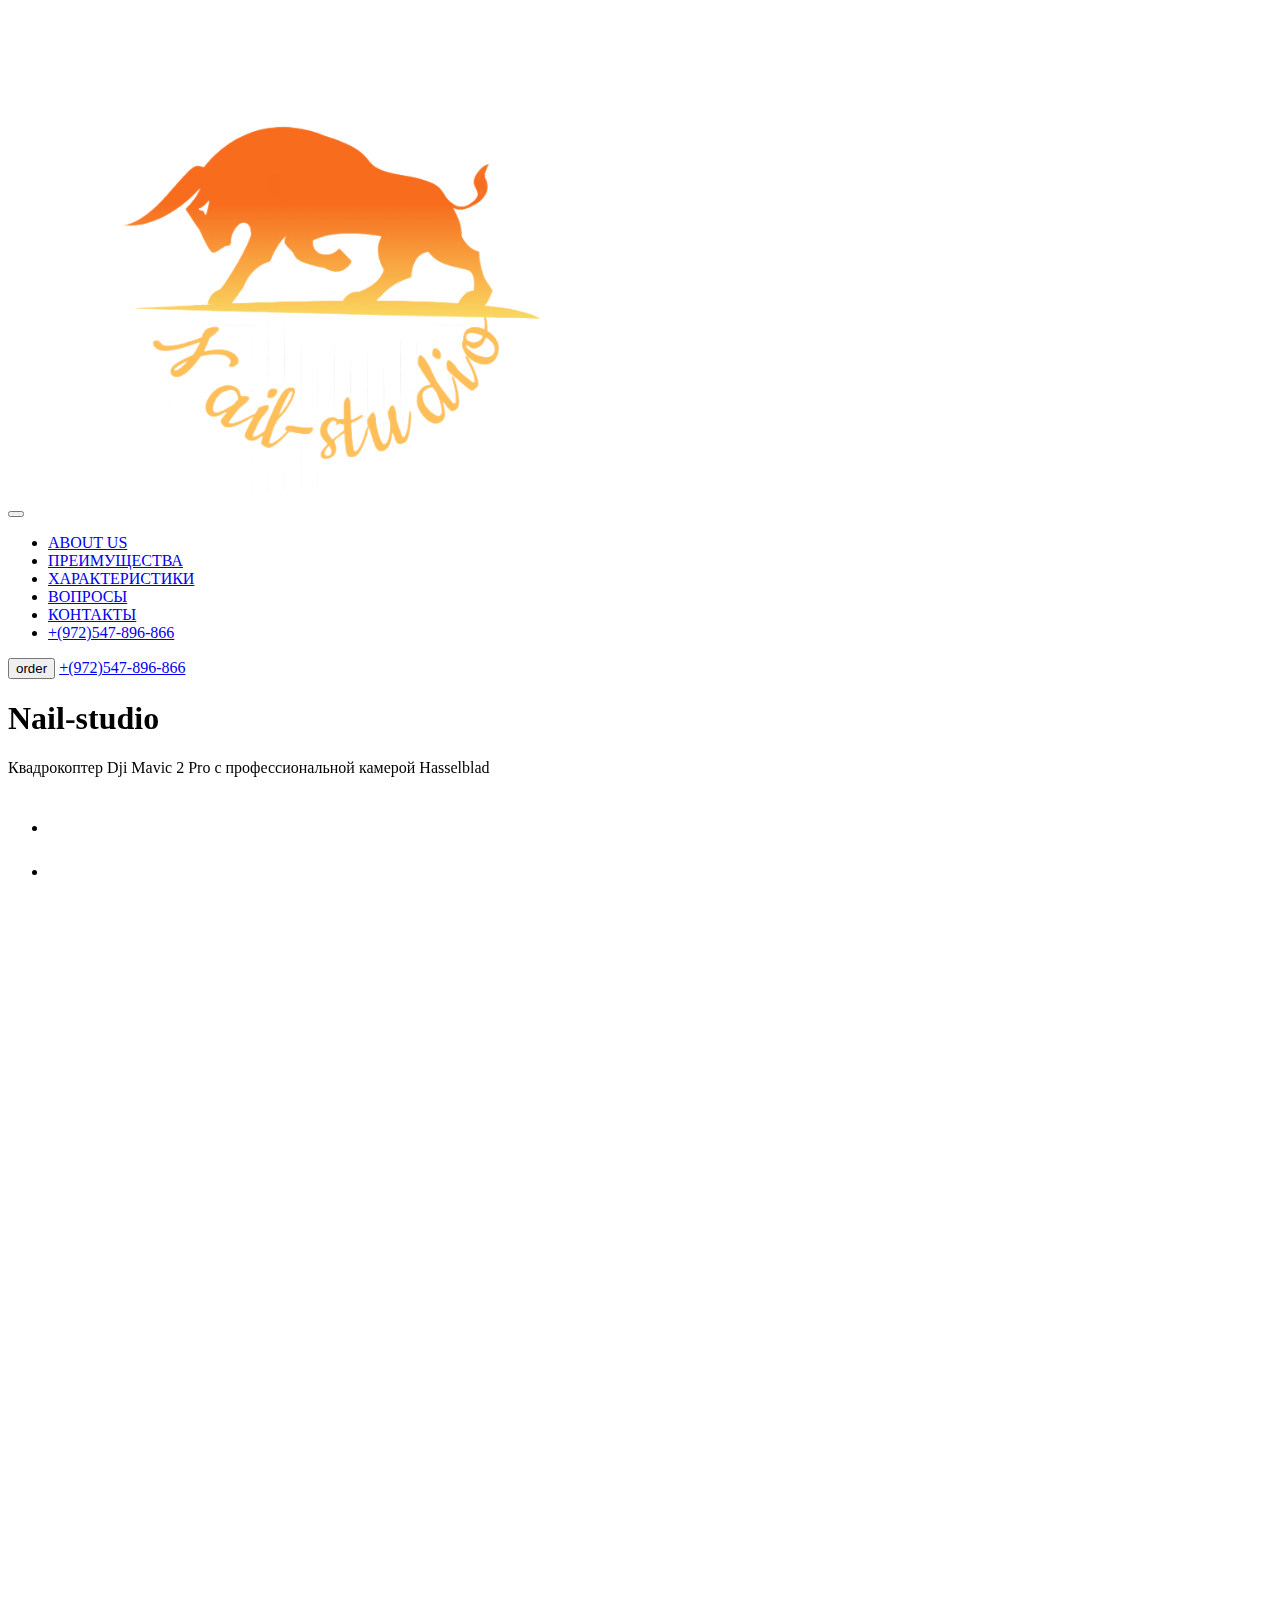
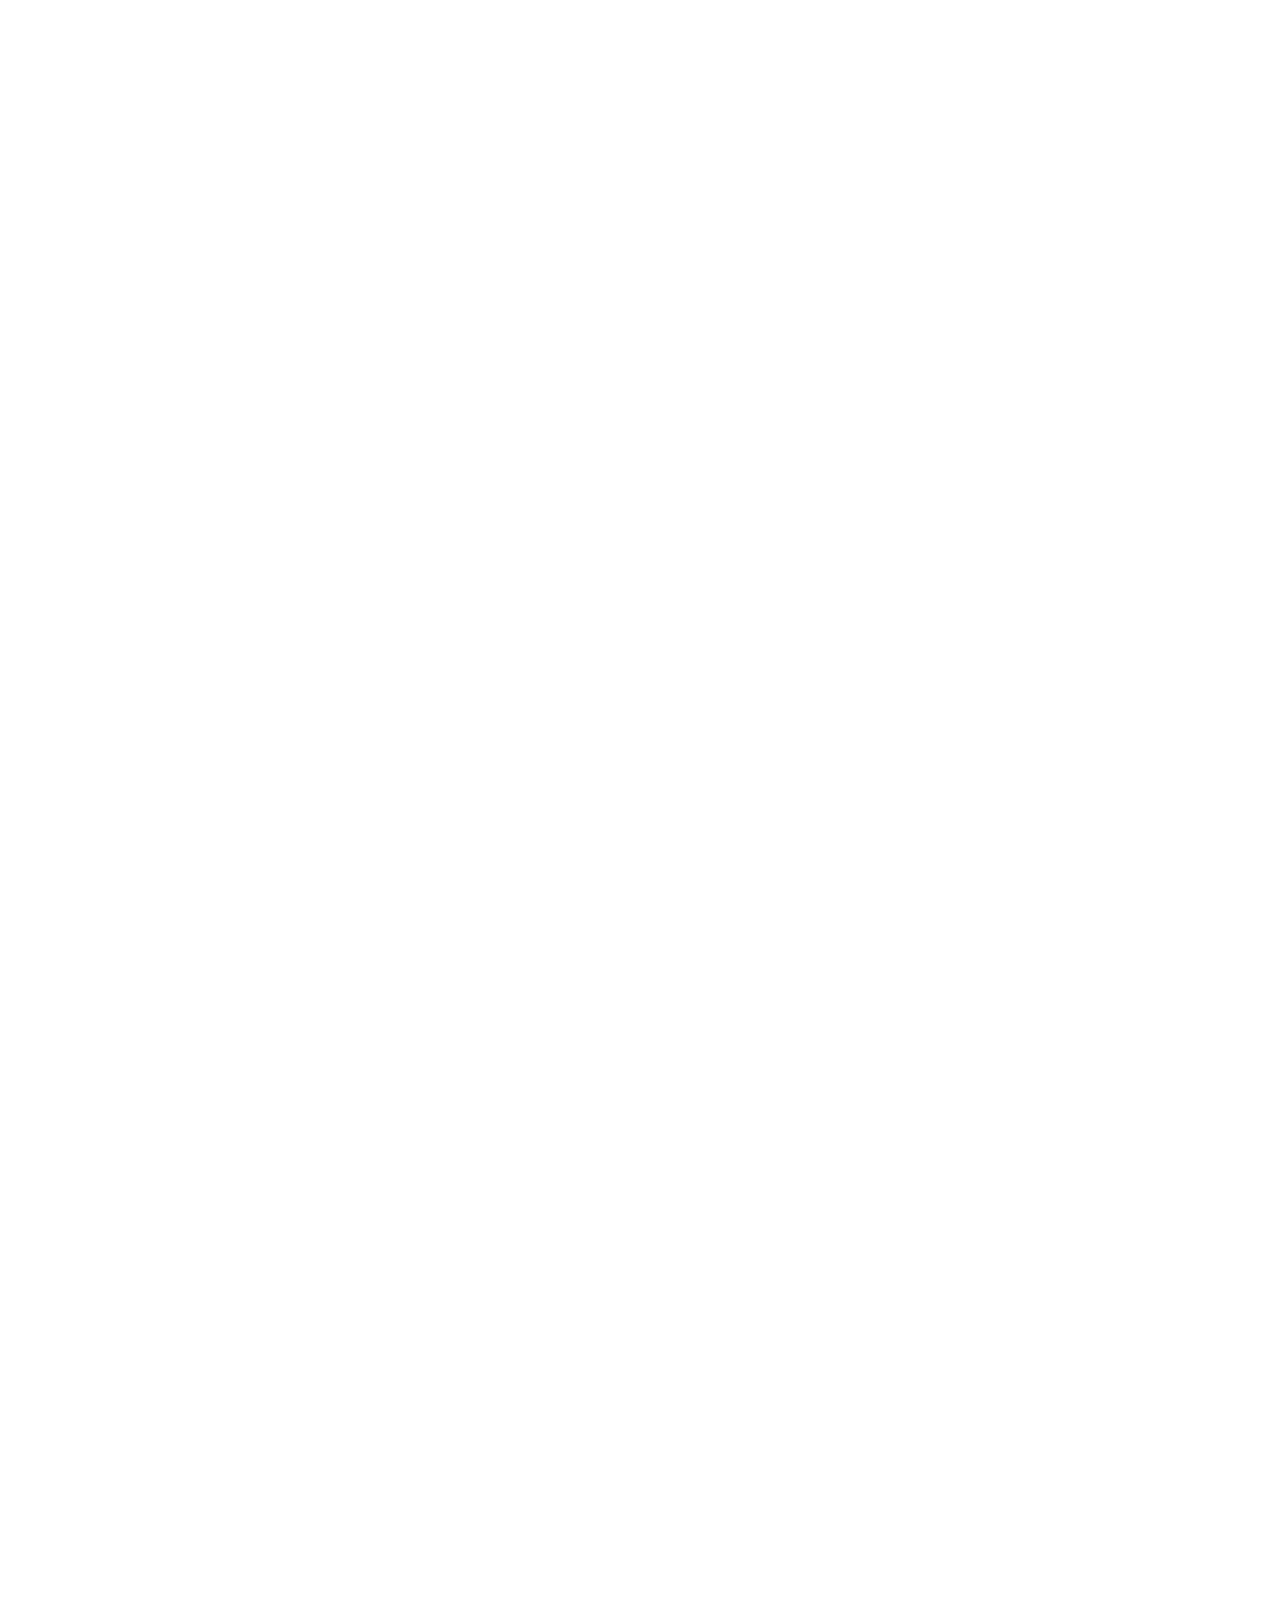
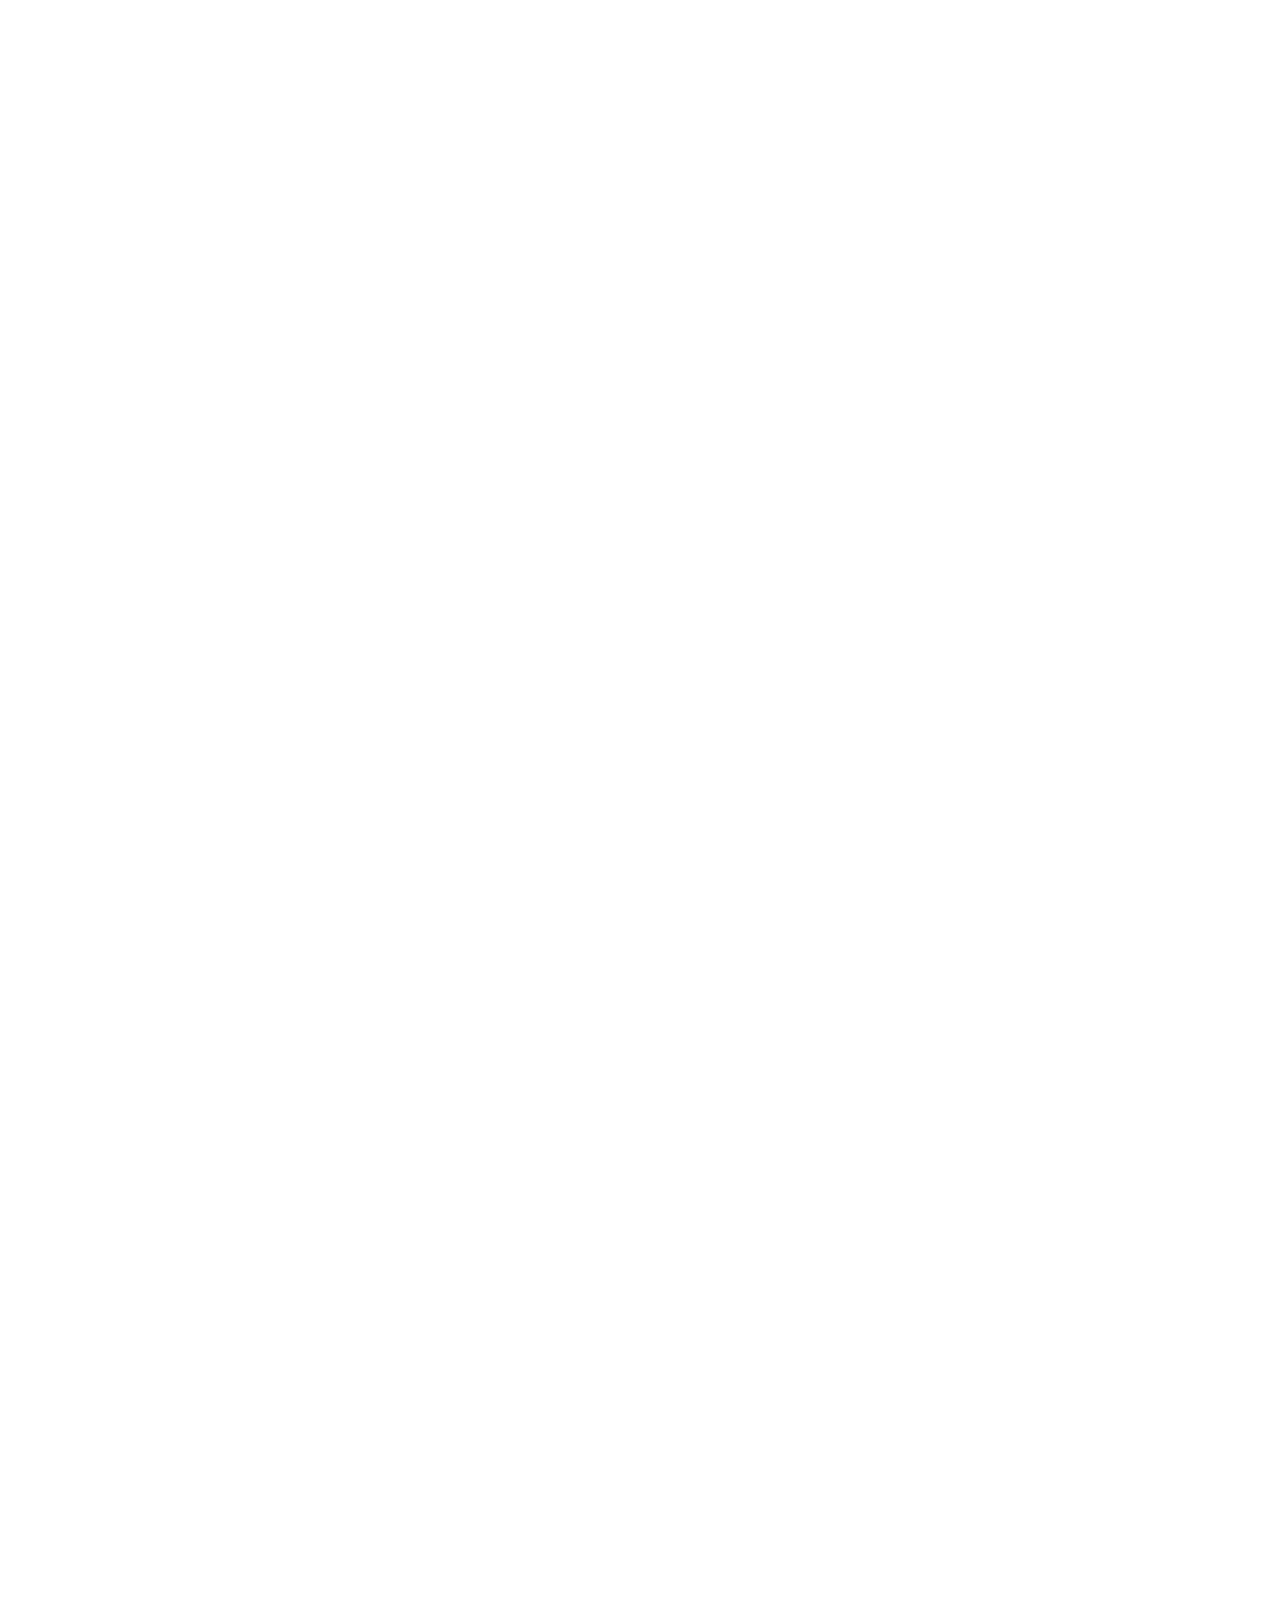
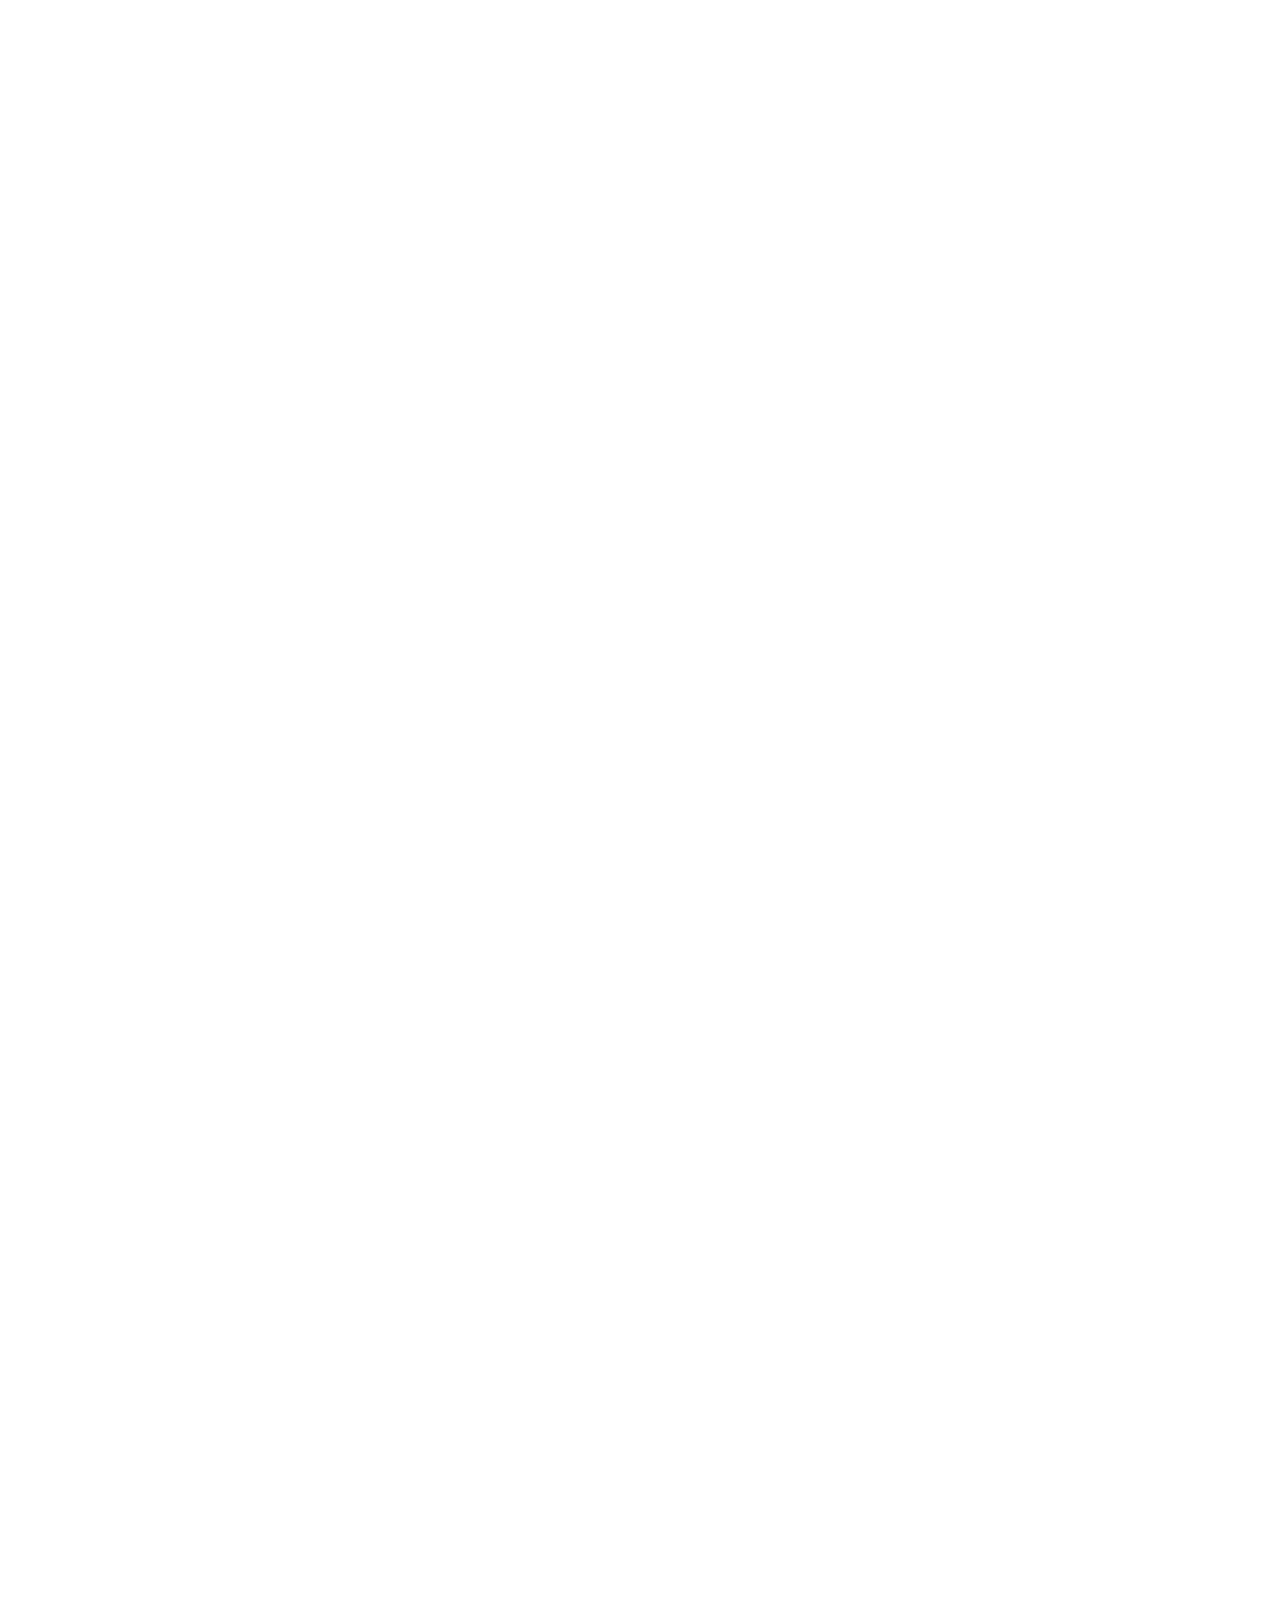
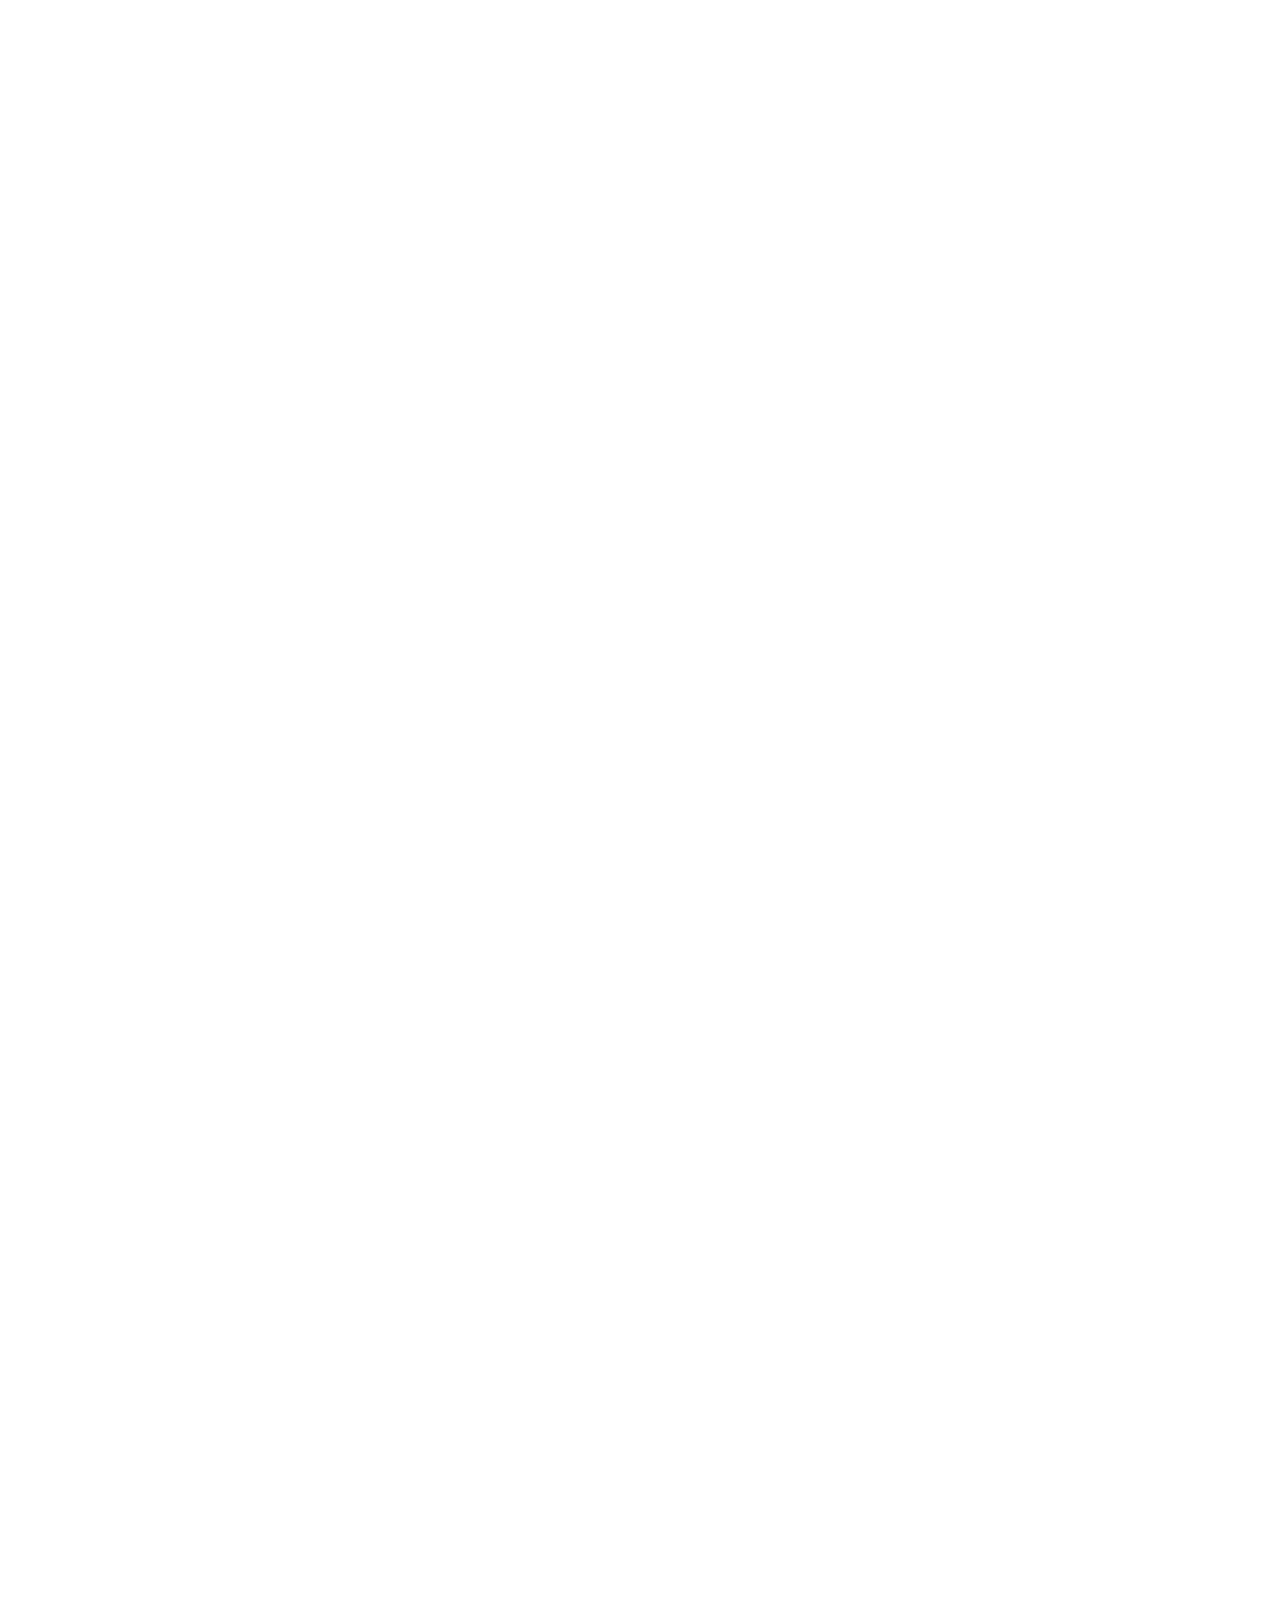
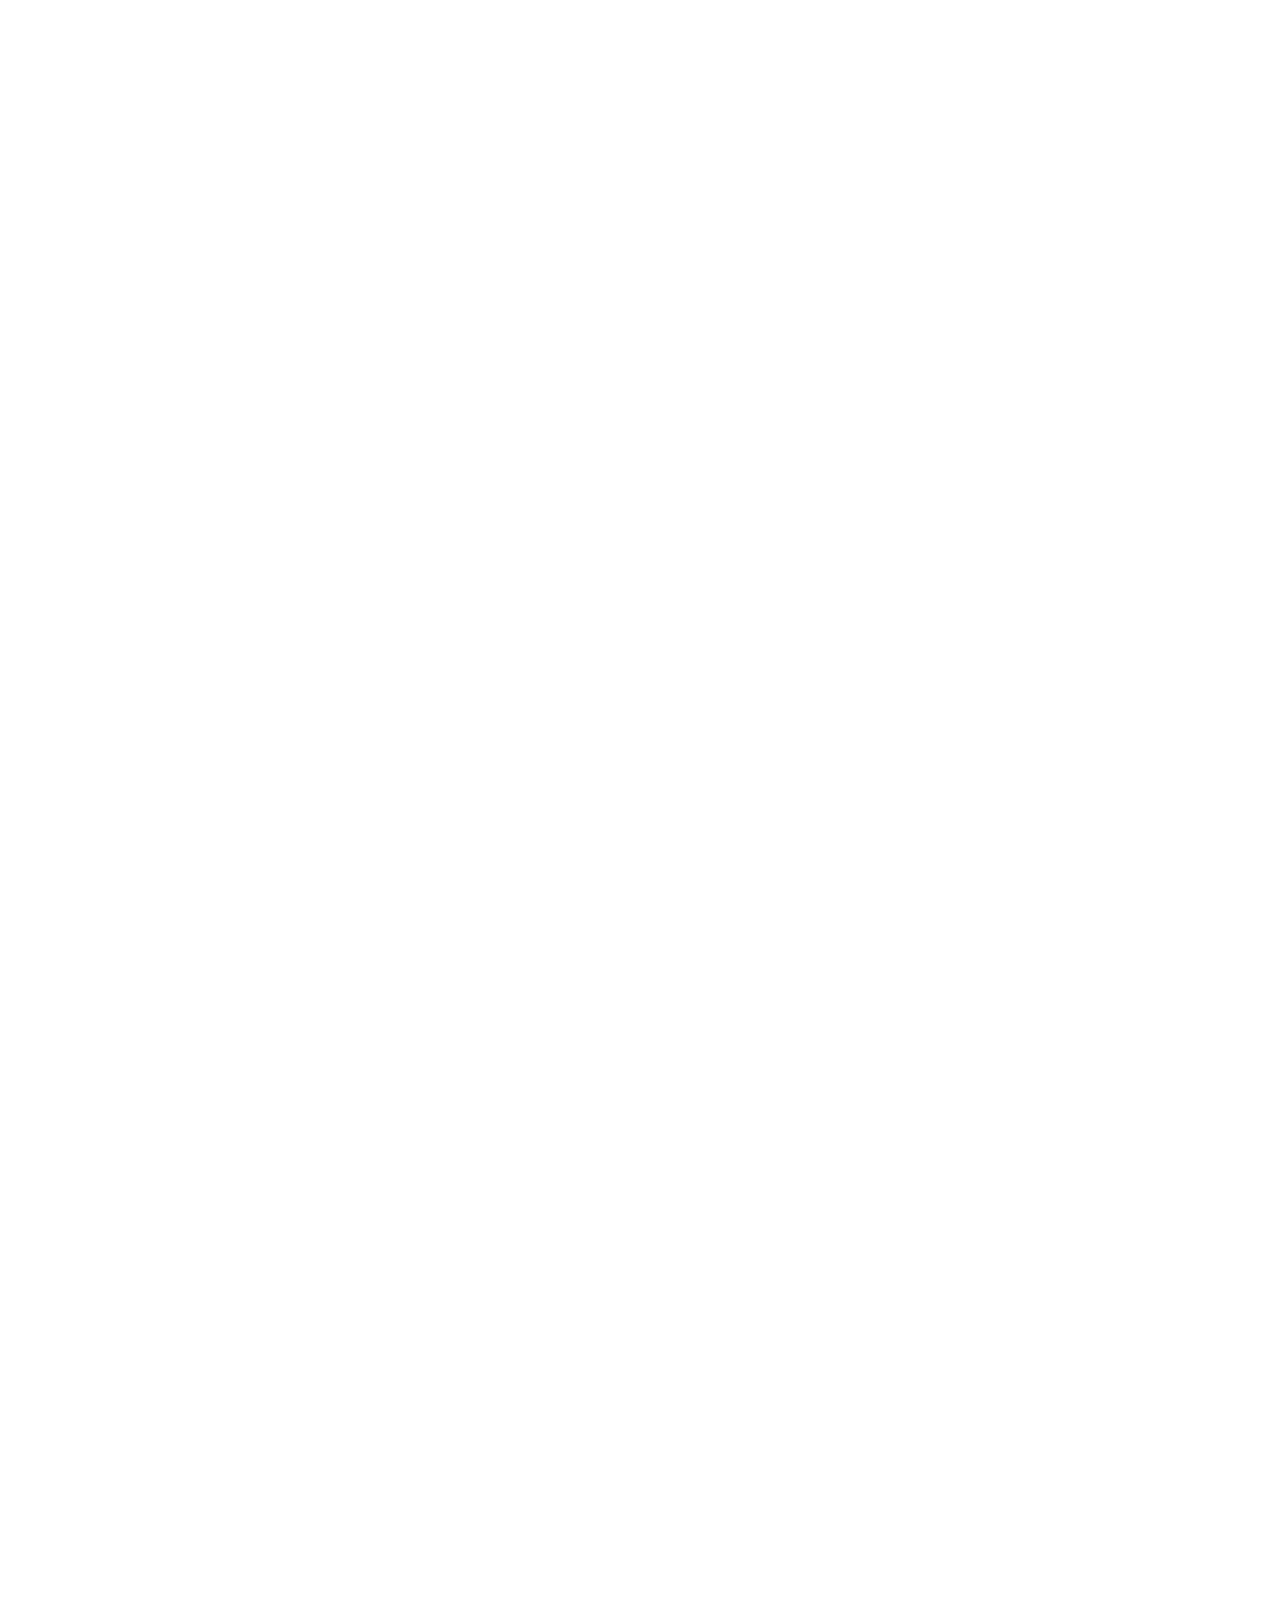
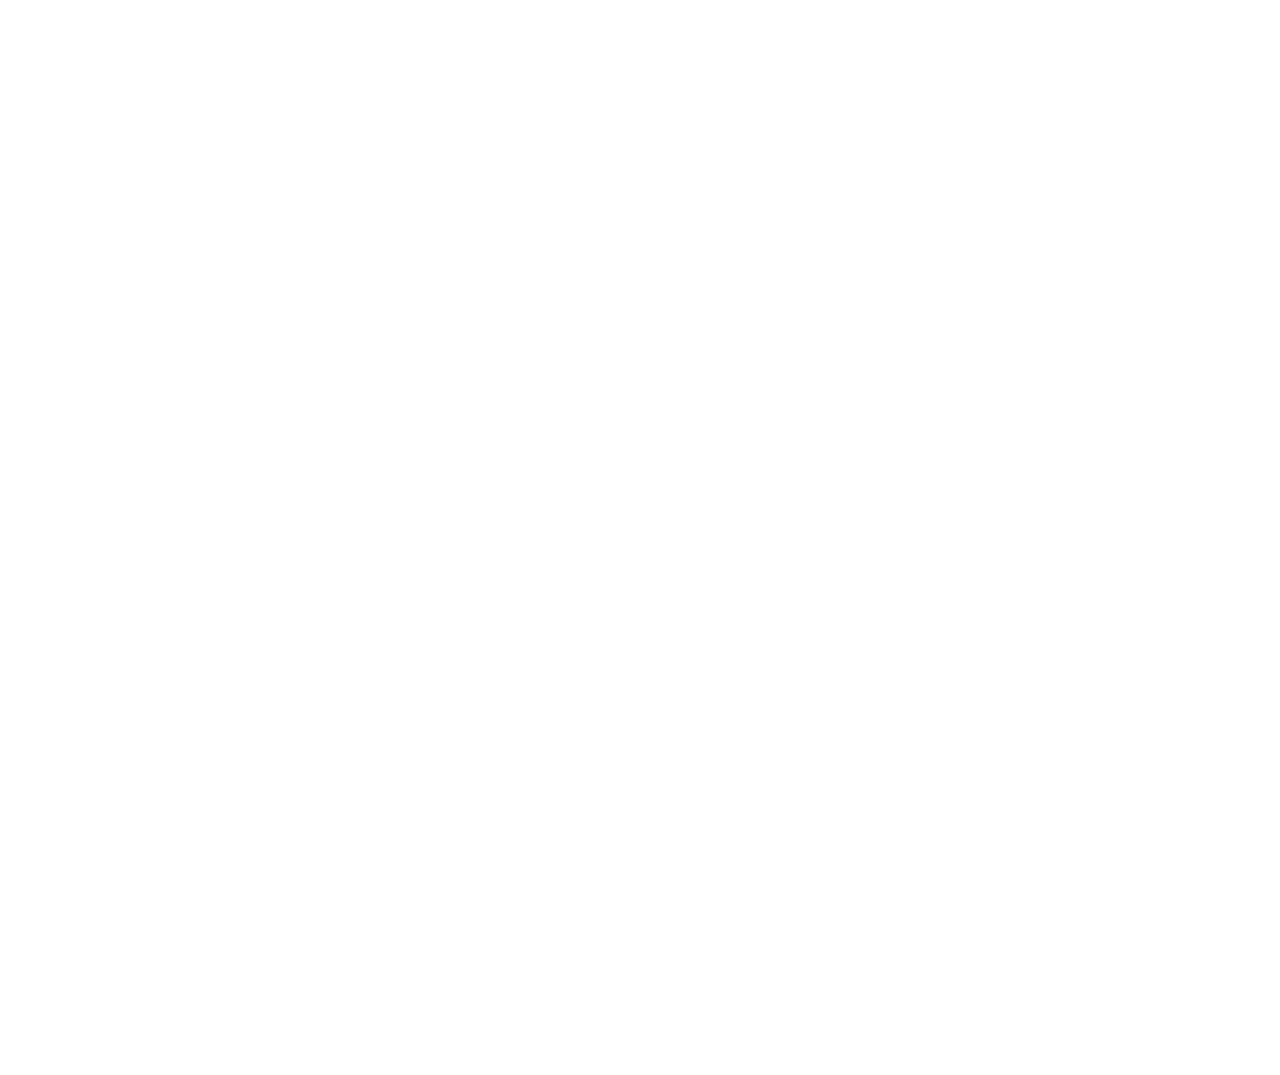
==== commit e25c80e4: "debug of frontend reference, mail sender is commented out" ====
--- a/src/main/resources/templates/app/index.html
+++ b/src/main/resources/templates/app/index.html
@@ -1,5 +1,5 @@
 <!DOCTYPE html>
-<html lang="en">
+<html lang="en" xmlns:th="http://www.w3.org/1999/xhtml">
 
 <head>
   <meta charset="UTF-8">
@@ -9,7 +9,7 @@
   <link rel="preconnect" href="https://fonts.googleapis.com">
   <link rel="preconnect" href="https://fonts.gstatic.com" crossorigin>
   <link href="https://fonts.googleapis.com/css2?family=Ubuntu:wght@300;400:500;700&display=swap" rel="stylesheet">
-  <link rel="stylesheet" href="css/style.min.css">
+  <link rel="stylesheet" type="text/css" href="/css/style.min.css">
 </head>
 
 <body>
@@ -403,14 +403,14 @@
             </div>
 
             <div class="contacts__form">
-              <form action="">
+              <form th:action="@{/form_to_email}" method="post">
                 <h4 class="contacts__form-title">more questions?</h4>
                 <p class="contacts__form-text">Мы обязательно свяжемся с вами в течение двух рабочих дней</p>
                 <div class="contacts__form-line">
-                  <input class="contacts__form-input" placeholder="Ваше имя" type="text">
-                  <input class="contacts__form-input" placeholder="Ваше e-mail" type="email">
-                </div>
-                <textarea class="contacts__form-textarea" placeholder="Что вас интересует?"></textarea>
+                  <input class="contacts__form-input" name="name"  placeholder="Ваше имя" type="text">
+                  <input class="contacts__form-input" name="email" placeholder="Ваше e-mail" type="email">
+                </div>
+                <textarea class="contacts__form-textarea" name="textToEmail" placeholder="Что вас интересует?"></textarea>
                 <button class="contacts__form-btn" type="submit">SEND</button>
               </form>
             </div>
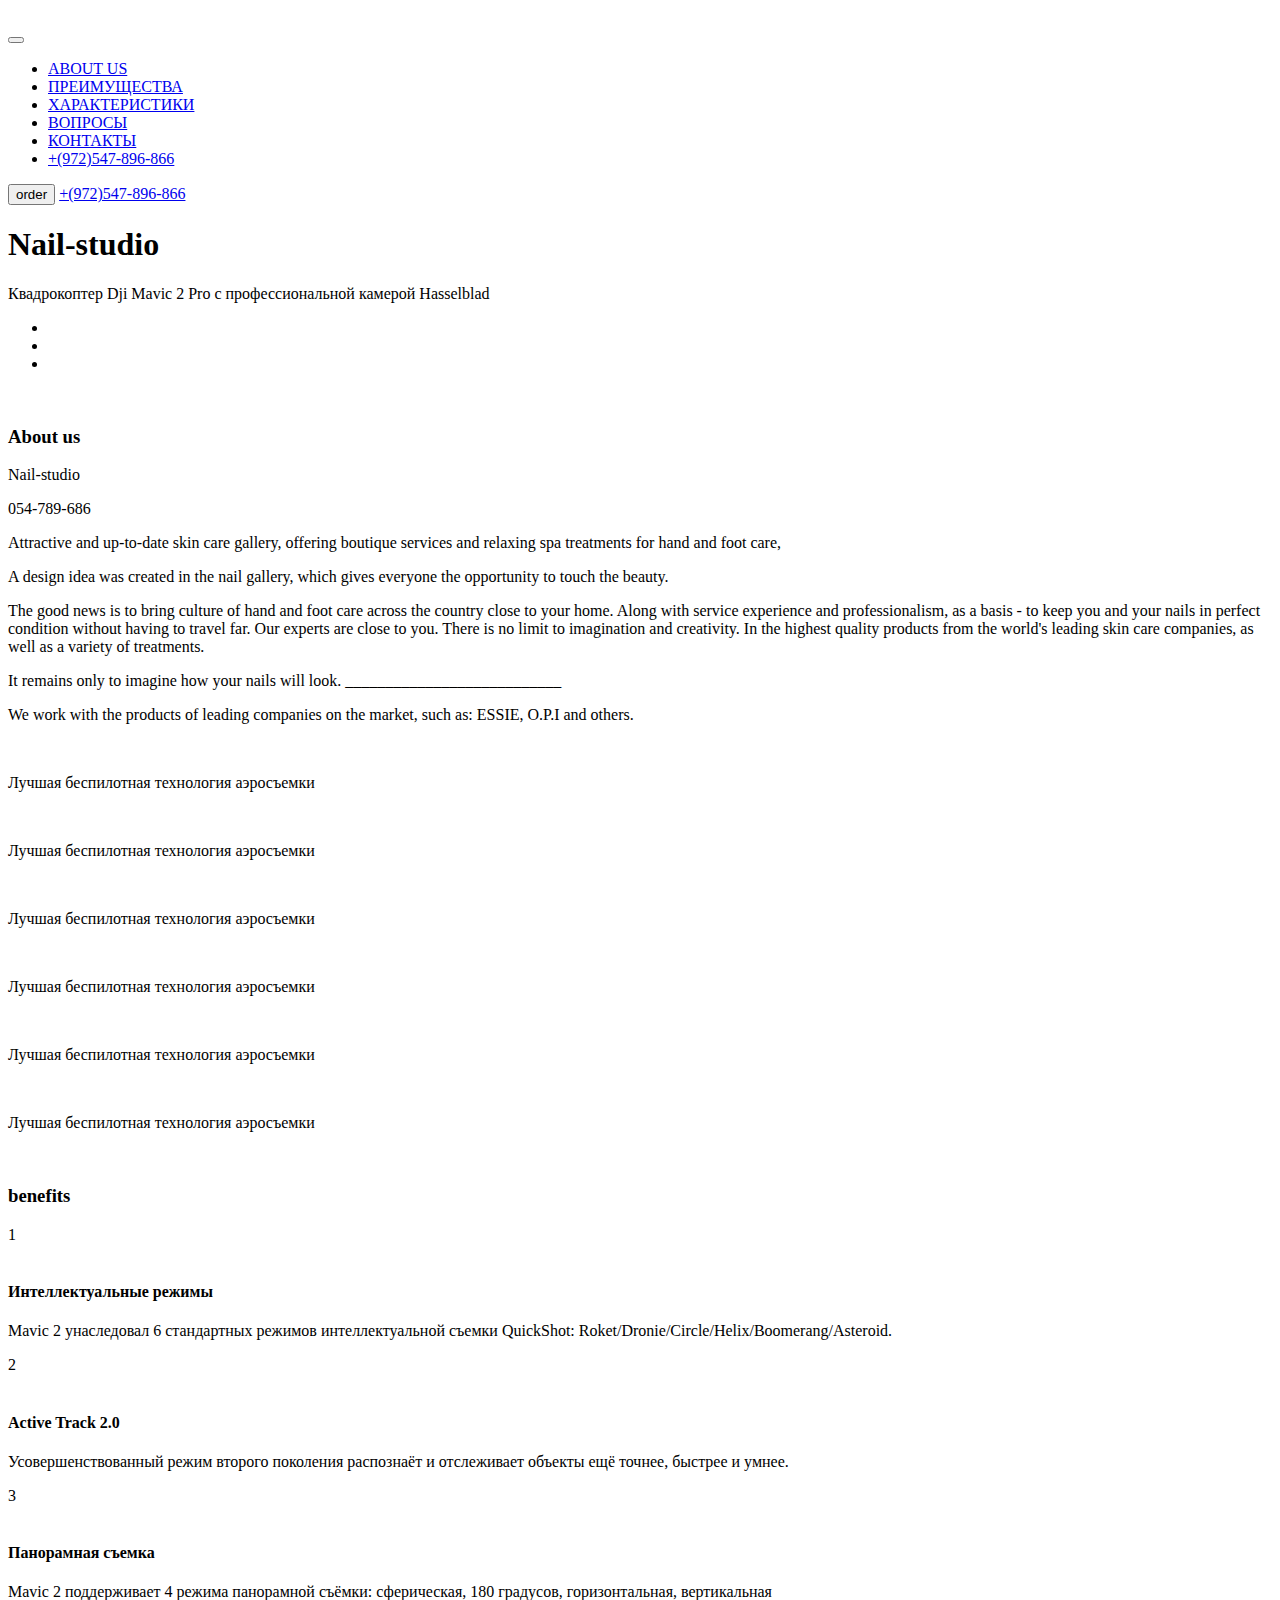
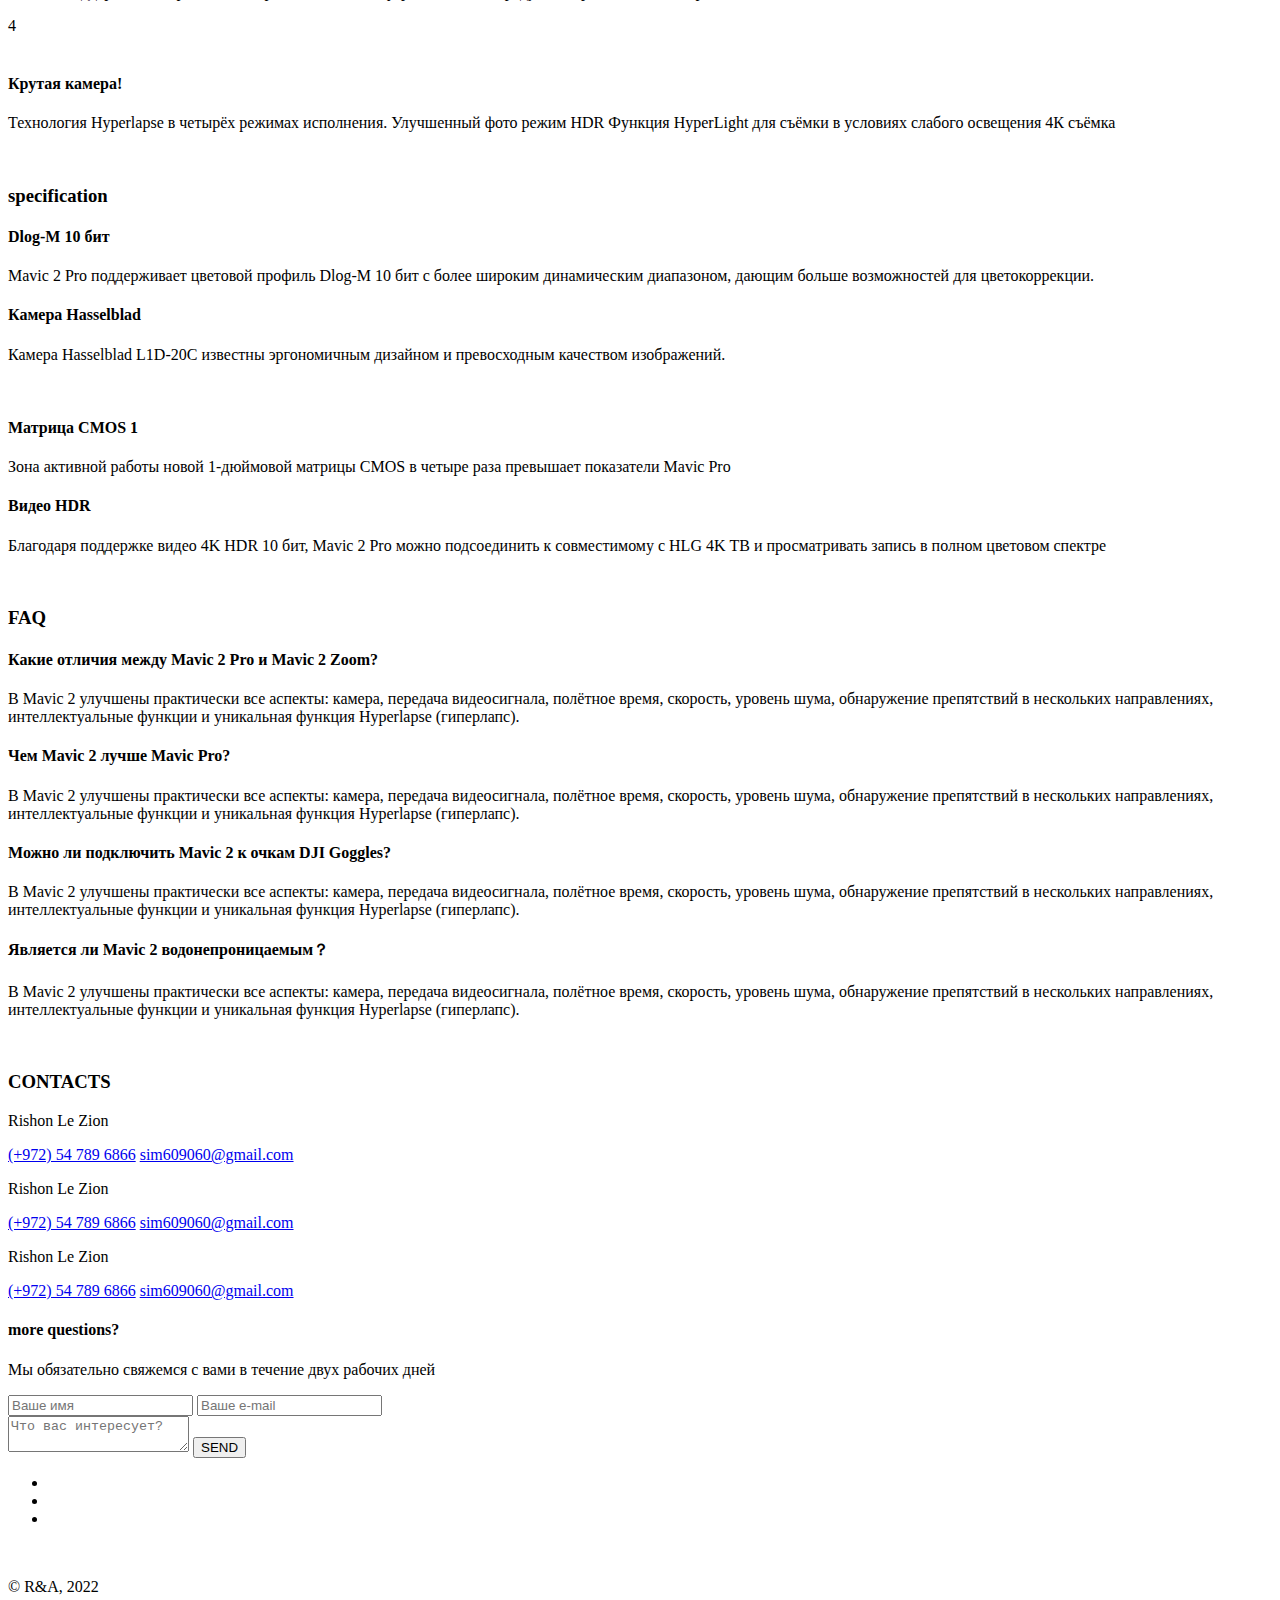
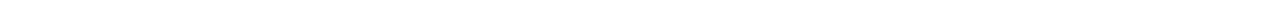
==== commit bdc45615: "add/change/access security urls" ====
--- a/src/main/resources/templates/app/index.html
+++ b/src/main/resources/templates/app/index.html
@@ -19,8 +19,8 @@
         <div data-menuanchor="top">
           <a class="logo" href="#top">
             <picture class="logo__img">
-              <source srcset="images/logo-mobile.png" media="(max-width: 640px)">
-              <img src="images/logo.png" alt="">
+              <source srcset="/images/logo-mobile.png" media="(max-width: 640px)">
+              <img src="/images/logo.png" alt="">
             </picture>
           </a>
         </div>
@@ -73,17 +73,17 @@
             <ul class="top__social-list">
               <li class="top__social-item">
                 <a href="https://www.facebook.com/nivnails" class="top__social-link">
-                  <img src="images/facebook.svg" alt="">
+                  <img src="/images/facebook.svg" alt="">
                 </a>
               </li>
               <li class="top__social-item">
                 <a href="#" class="top__social-link">
-                  <img src="images/youtube.svg" alt="">
+                  <img src="/images/youtube.svg" alt="">
                 </a>
               </li>
               <li class="top__social-item">
                 <a href="https://instagram.com/nails_rishon_israel?igshid=YmMyMTA2M2Y=" class="top__social-link">
-                  <img src="images/instagram.svg" alt="">
+                  <img src="/images/instagram.svg" alt="">
                 </a>
               </li>
             </ul>
@@ -91,7 +91,7 @@
         </div>
         <div class="scroll-btn">
           <a href="#products">
-            <img src="images/arrow-down.svg" alt="">
+            <img src="/images/arrow-down.svg" alt="">
           </a>
         </div>
       </div>
@@ -128,37 +128,37 @@
             
               <div class="products__slider">
                 <div class="products__slider-item">
-                  <img class="products__slider-img" src="images/products__slider-1.jpg" alt="">
-                  <p class="products__slider-text">
-                    Лучшая беспилотная
-                    технология аэросъемки</p>
-                </div>
-                <div class="products__slider-item">
-                  <img class="products__slider-img" src="images/products__slider-2.jpg" alt="">
-                  <p class="products__slider-text">
-                    Лучшая беспилотная
-                    технология аэросъемки</p>
-                </div>
-                <div class="products__slider-item">
-                  <img class="products__slider-img" src="images/products__slider-3.jpg" alt="">
-                  <p class="products__slider-text">
-                    Лучшая беспилотная
-                    технология аэросъемки</p>
-                </div>
-                <div class="products__slider-item">
-                  <img class="products__slider-img" src="images/products__slider-4.jpg" alt="">
-                  <p class="products__slider-text">
-                    Лучшая беспилотная
-                    технология аэросъемки</p>
-                </div>
-                <div class="products__slider-item">
-                  <img class="products__slider-img" src="images/products__slider-5.jpg" alt="">
-                  <p class="products__slider-text">
-                    Лучшая беспилотная
-                    технология аэросъемки</p>
-                </div>
-                <div class="products__slider-item">
-                  <img class="products__slider-img" src="images/products__slider-6.jpg" alt="">
+                  <img class="products__slider-img" src="/images/products__slider-1.jpg" alt="">
+                  <p class="products__slider-text">
+                    Лучшая беспилотная
+                    технология аэросъемки</p>
+                </div>
+                <div class="products__slider-item">
+                  <img class="products__slider-img" src="/images/products__slider-2.jpg" alt="">
+                  <p class="products__slider-text">
+                    Лучшая беспилотная
+                    технология аэросъемки</p>
+                </div>
+                <div class="products__slider-item">
+                  <img class="products__slider-img" src="/images/products__slider-3.jpg" alt="">
+                  <p class="products__slider-text">
+                    Лучшая беспилотная
+                    технология аэросъемки</p>
+                </div>
+                <div class="products__slider-item">
+                  <img class="products__slider-img" src="/images/products__slider-4.jpg" alt="">
+                  <p class="products__slider-text">
+                    Лучшая беспилотная
+                    технология аэросъемки</p>
+                </div>
+                <div class="products__slider-item">
+                  <img class="products__slider-img" src="/images/products__slider-5.jpg" alt="">
+                  <p class="products__slider-text">
+                    Лучшая беспилотная
+                    технология аэросъемки</p>
+                </div>
+                <div class="products__slider-item">
+                  <img class="products__slider-img" src="/images/products__slider-6.jpg" alt="">
                   <p class="products__slider-text">
                     Лучшая беспилотная
                     технология аэросъемки</p>
@@ -169,7 +169,7 @@
         </div>
         <div class="scroll-btn">
           <a href="#benefits">
-            <img src="images/arrow-down.svg" alt="">
+            <img src="/images/arrow-down.svg" alt="">
           </a>
         </div>
       </div>
@@ -186,7 +186,7 @@
             <div class="benefits__item">
               <div class="benefits__num">1</div>
               <div class="benefits__img">
-                <img src="images/benefits-1.jpg" alt="">
+                <img src="/images/benefits-1.jpg" alt="">
               </div>
               <div class="benefits__info">
                 <h4 class="benefits__info-title">
@@ -203,7 +203,7 @@
             <div class="benefits__item">
               <div class="benefits__num">2</div>
               <div class="benefits__img">
-                <img src="images/benefits-2.jpg" alt="">
+                <img src="/images/benefits-2.jpg" alt="">
               </div>
               <div class="benefits__info">
                 <h4 class="benefits__info-title">
@@ -219,7 +219,7 @@
             <div class="benefits__item">
               <div class="benefits__num">3</div>
               <div class="benefits__img">
-                <img src="images/benefits-3.jpg" alt="">
+                <img src="/images/benefits-3.jpg" alt="">
               </div>
               <div class="benefits__info">
                 <h4 class="benefits__info-title">
@@ -235,7 +235,7 @@
             <div class="benefits__item">
               <div class="benefits__num">4</div>
               <div class="benefits__img">
-                <img src="images/benefits-4.jpg" alt="">
+                <img src="/images/benefits-4.jpg" alt="">
               </div>
               <div class="benefits__info">
                 <h4 class="benefits__info-title">
@@ -251,7 +251,7 @@
         </div>
         <div class="scroll-btn">
           <a href="#specification">
-            <img src="images/arrow-down.svg" alt="">
+            <img src="/images/arrow-down.svg" alt="">
           </a>
         </div>
       </div>
@@ -285,7 +285,7 @@
             </div>
 
             <div class="specification__item specification__item--center">
-              <img src="images/mavic.png" alt="">
+              <img src="/images/mavic.png" alt="">
             </div>
 
             <div class="specification__item">
@@ -308,7 +308,7 @@
         </div>
         <div class="scroll-btn">
           <a href="#faq">
-            <img src="images/arrow-down.svg" alt="">
+            <img src="/images/arrow-down.svg" alt="">
           </a>
         </div>
       </div>
@@ -368,7 +368,7 @@
         </div>
         <div class="scroll-btn">
           <a href="#contacts">
-            <img src="images/arrow-down.svg" alt="">
+            <img src="/images/arrow-down.svg" alt="">
           </a>
         </div>
       </div>
@@ -418,17 +418,17 @@
             <ul class="contacts__social-list">
               <li class="contacts__social-item">
                 <a href="#" class="contacts__social-link">
-                  <img src="images/facebook.svg" alt="">
+                  <img src="/images/facebook.svg" alt="">
                 </a>
               </li>
               <li class="contacts__social-item">
                 <a href="#" class="contacts__social-link">
-                  <img src="images/youtube.svg" alt="">
+                  <img src="/images/youtube.svg" alt="">
                 </a>
               </li>
               <li class="contacts__social-item">
                 <a href="#" class="contacts__social-link">
-                  <img src="images/instagram.svg" alt="">
+                  <img src="/images/instagram.svg" alt="">
                 </a>
               </li>
             </ul>
@@ -437,7 +437,7 @@
         <div class="scroll-btn">
           <div data-menuanchor="top">
             <a href="#top">
-              <img class="footer-arrow-up" src="images/arrow-down.svg" alt="">
+              <img class="footer-arrow-up" src="/images/arrow-down.svg" alt="">
             </a>
           </div>
         </div>
@@ -462,8 +462,8 @@
 
 
   <script src="https://ajax.googleapis.com/ajax/libs/jquery/3.5.1/jquery.min.js"></script>
-  <script src="js/libs.min.js"></script>
-  <script src="js/main.js"></script>
+  <script src="/js/libs.min.js"></script>
+  <script src="/js/main.js"></script>
 </body>
 
 </html>